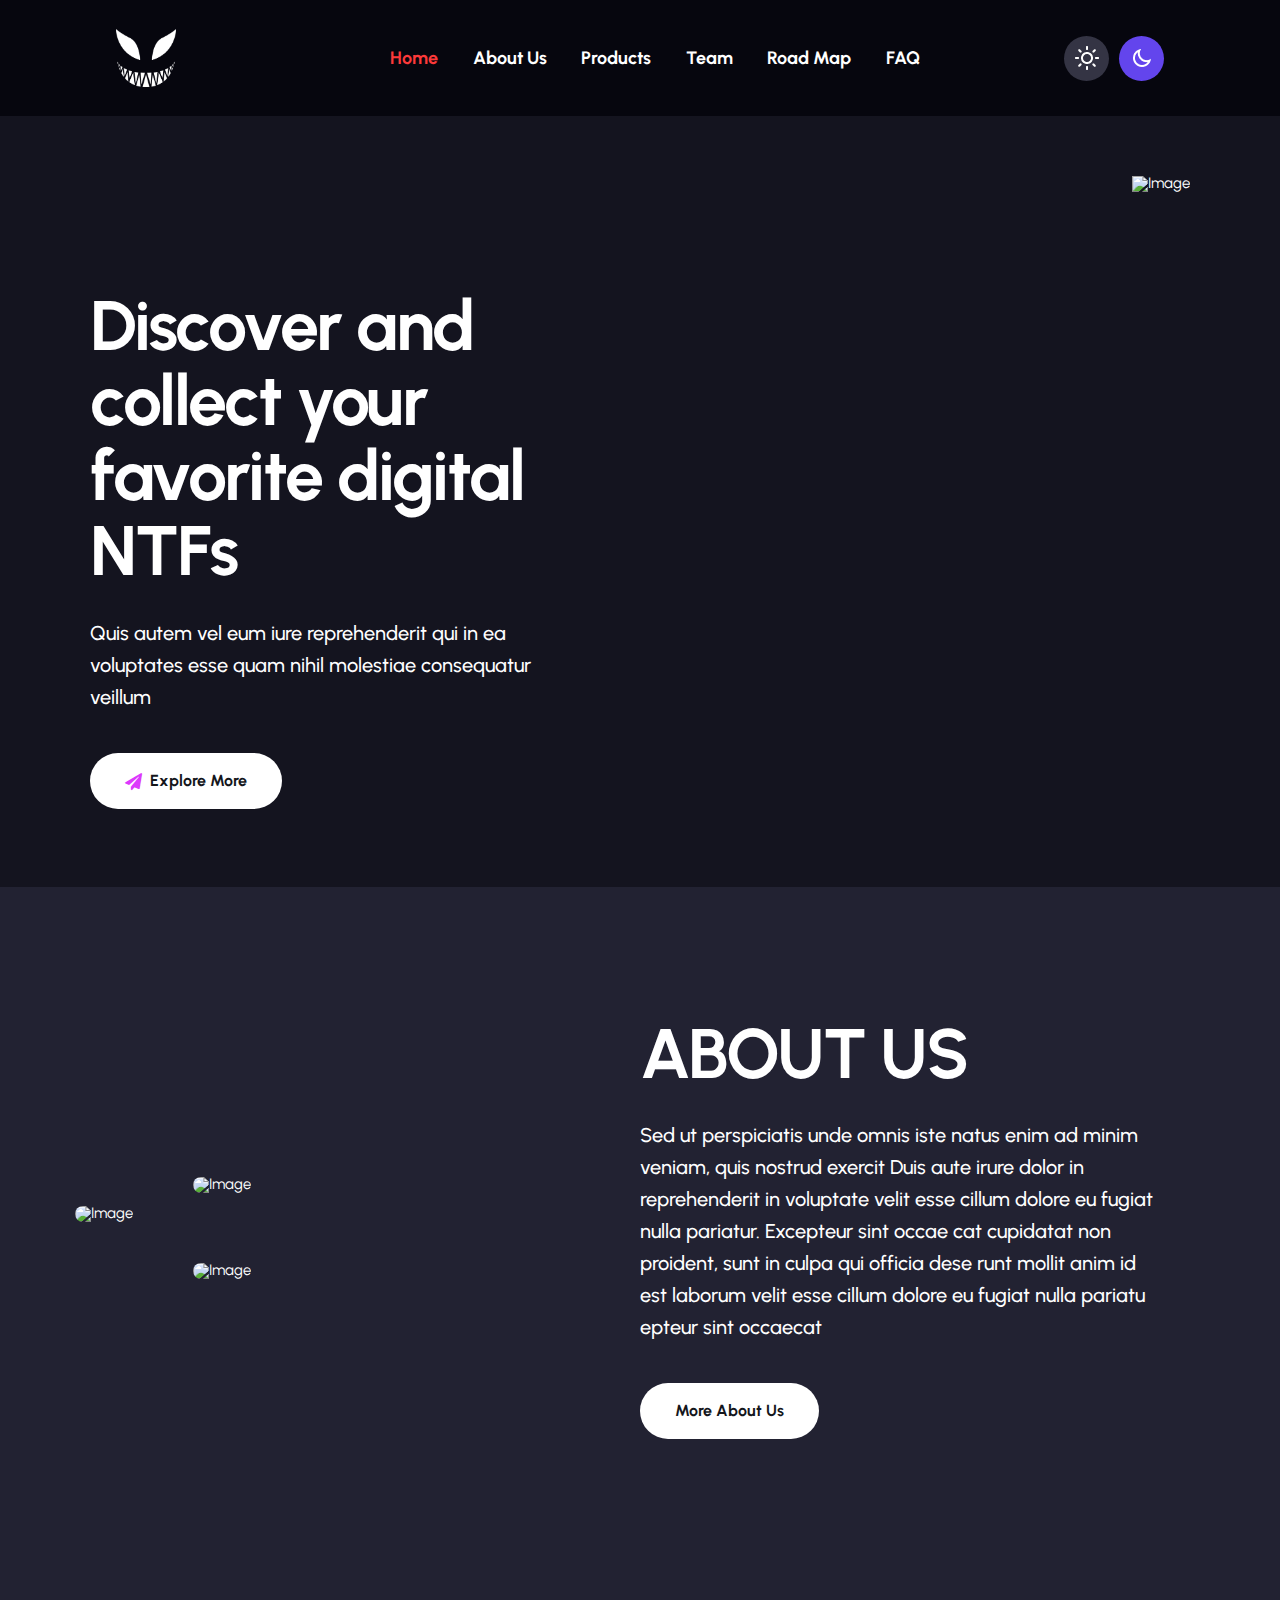
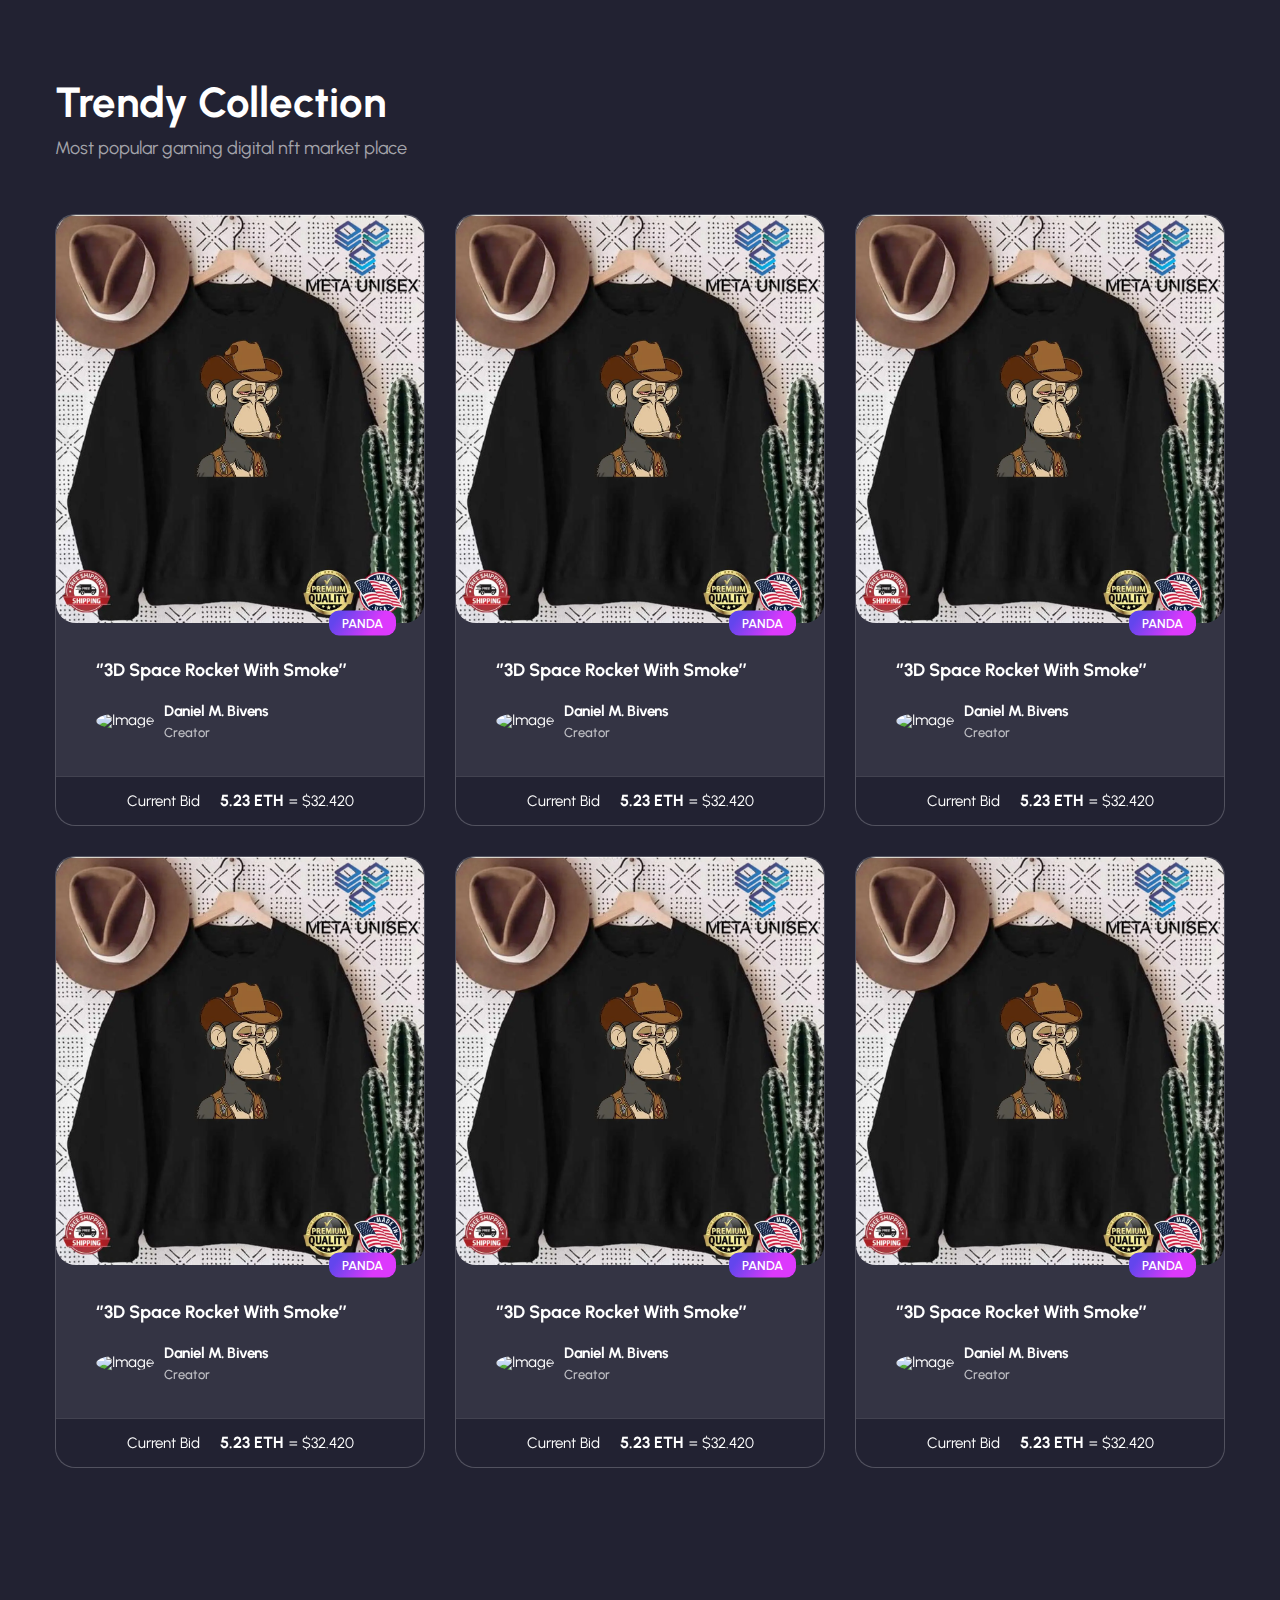
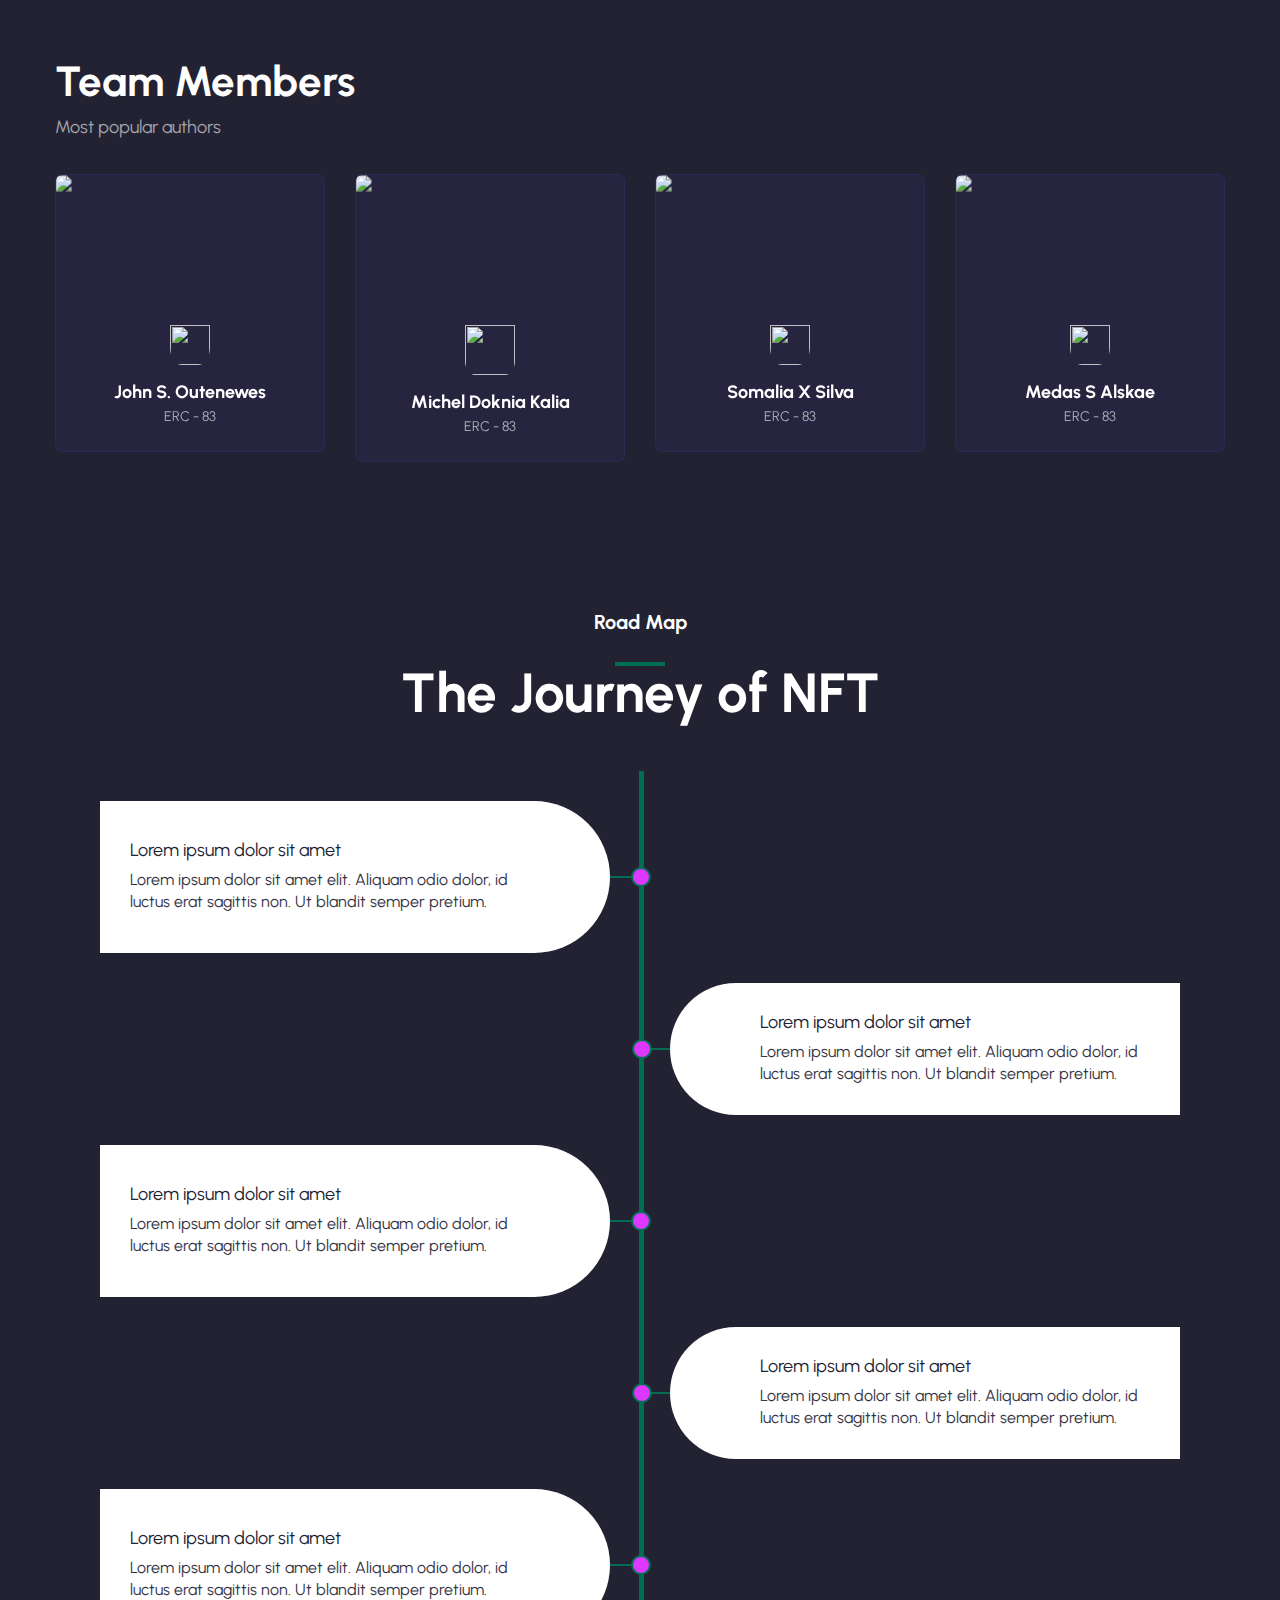
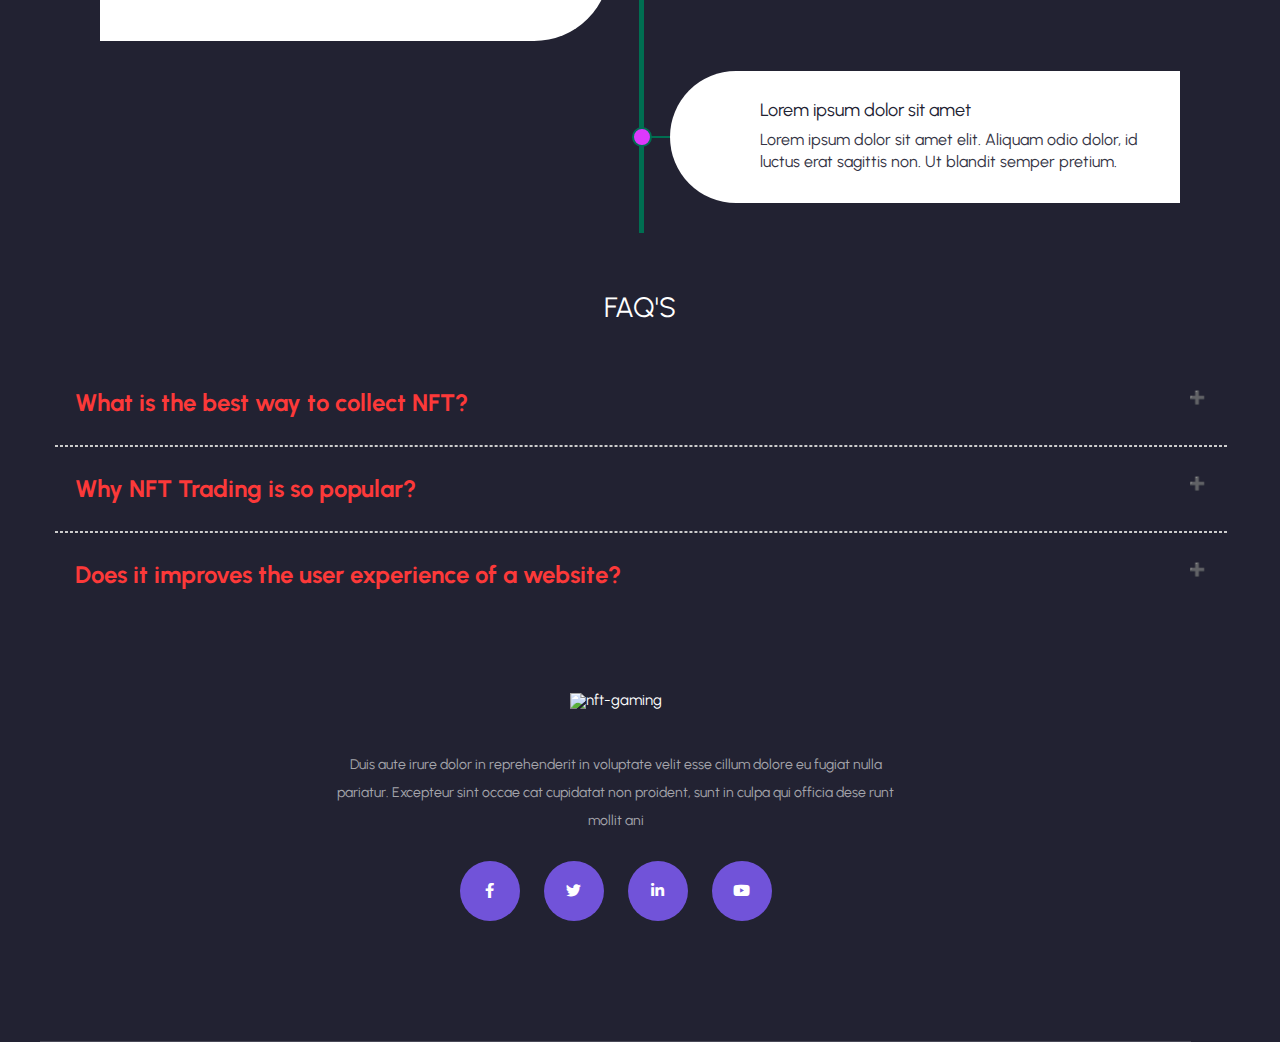
==== index.html @ be6e3115 "3D added" ====
<!DOCTYPE html>
<html lang="en">
<head>
    <!-- Basic Page Needs -->
    <meta charset="utf-8">
    <!--[if IE]><meta http-equiv='X-UA-Compatible' content='IE=edge,chrome=1'><![endif]-->
    <title>DarknessClub</title>

    <meta name="author" content="themesflat.com">

    <!-- Mobile Specific Metas -->
    <meta name="viewport" content="width=device-width, initial-scale=1, maximum-scale=1">

    <!-- Theme Style -->
    <link rel="stylesheet" type="text/css" href="assets/css/style.css">
    <link rel="stylesheet" href="assets/css/style.sass">

    <!-- Reponsive -->
    <link rel="stylesheet" type="text/css" href="assets/css/responsive.css">

    <!-- Favicon and Touch Icons  -->
    <!-- <link rel="shortcut icon" href="assets/icon/Favicon.png">
    <link rel="apple-touch-icon-precomposed" href="assets/icon/Favicon.png"> -->
    <script type="module" src="https://unpkg.com/@google/model-viewer/dist/model-viewer.min.js"></script>
    <script nomodule src="https://unpkg.com/@google/model-viewer/dist/model-viewer-legacy.js"></script>
</head>
<body class="body header-fixed is_dark">
    <!-- <div class="prelader-window">
        <img src="assets/images/black-logo4.webp" alt="Preloader logo app" class="preloader-image">
    </div> -->
    <header id="header_main" class=" header_1 js-header">
        <div class="container-fluid">
            <div class="row">
                <div class="col-md-12">
                    <div class="mobile-button"><span></span></div>
                    <div id="site-header-inner" class="flex">
                        <div id="site-logo" class="clearfix">
                            <div id="site-logo-inner">
                                <a href="index.html" rel="home" class="main-logo">
                                    <img class="logo-img" id="logo_header" src="assets/images/logo1.webp"
                                        alt="nft-gaming" width="151" height="45"
                                        data-retina="assets/images/logo-1.webp" data-width="151"
                                        data-height="45">
                                </a>
                            </div>
                        </div>
            
                        <div id="site-menu">
                            <nav id="main-nav" class="main-nav">
                                <ul id="menu-primary-menu" class="menu">
                                    <li class="current-item menu-item menu-item-has-children">
                                        <a href="#home">Home</a>
                                    </li>
                                    <li class="menu-item menu-item-has-children">
                                        <a href="#about">About Us</a>
                                    </li>
                                    <li class="menu-item menu-item-has-children">
                                        <a href="#product">Products</a>
                                    </li>
                                    <li class="menu-item menu-item-has-children">
                                        <a href="#team">Team</a>
                                    </li>
                                    <li class="menu-item menu-item-has-children">
                                        <a href="#roadmap">Road Map</a>
                                    </li>
                                    <li class="menu-item menu-item-has-children">
                                        <a href="#faq">FAQ</a>
                                    </li>
                                </ul>
                            </nav><!-- /#main-nav -->
                        </div>

                        <div class="mode_switcher">
                            <h6><span>Dark Mode</span> <strong>Activate</strong></h6>
                            <a href="#" class="light d-flex align-items-center">
                                <img src="assets/images/icon/sun.png" alt="">
                            </a>
                            <a href="#" id="cb1" class="dark d-flex align-items-center is_active toggle">
                                <img id="moon_dark" src="assets/images/icon/moon.png" alt="">
                            </a>
                        </div>
                    </div>
                </div>
            </div>
        </div>

    </header>
    <section id="home" class="tf-slider">
        <div class="swiper-container slider ">
            <div class="swiper-wrapper">
                <div class="swiper-slide">
                    <div class="slider-item">
                        <div class="overlay"></div>
                        <div class="slider-inner flex home-1">
                            <div class="slider-content">
                                <h1 class="heading">Discover and collect your favorite digital NTFs</h1>
                                <p class="sub-heading">Quis autem vel eum iure reprehenderit qui in ea
                                    voluptates esse quam nihil molestiae consequatur veillum </p>
                                <div class="button-slider">
                                    <a href="explore-1.html"
                                        class="sc-button btn-bordered-white style letter "><span>Explore
                                            More</span></a>
                                </div>
                            </div>
                            <div class="slider-img">
                                <div class="img-home-1"><img src="assets/images/img-slider-1.png"
                                        alt="Image"></div>
                            </div>
                        </div>
                    </div><!-- item-->
                </div>
                <div class="swiper-slide">
                    <div class="slider-item ">
                        <div class="overlay "></div>
                        <div class="container">
                            <div class="slider-inner style-2 home-1 flex">
                                <div class="slider-content">
                                    <h1 class="heading">Discover and collect your favorite digital NTFs</h1>
                                    <p class="sub-heading">Quis autem vel eum iure reprehenderit qui in ea
                                        voluptates esse quam nihil molestiae consequatur veillum </p>
                                    <div class="button-slider">
                                        <a href="explore-1.html"
                                            class="sc-button btn-bordered-white style letter "><span>Explore
                                                More</span></a>
                                    </div>
                                </div>
                                <div class="slider-img flex">
                                    <div class="img-left">
                                        <div class="img-1"><img src="assets/images/img-slider-3.jpg"
                                                alt="Image"></div>
                                        <div class="img-2"><img src="assets/images/img-slider-4.jpg"
                                                alt="Image"></div>
                                    </div>
                                    <div class="img-right">
                                        <img src="assets/images/img-slider-5.jpg" alt="Image">
                                    </div>
                                </div>
                            </div>
                        </div>

                    </div><!-- item-->
                </div>
            </div>
            <div class="swiper-pagination"></div>
        </div>
    </section>
    <section id="about" class="AboutUs slider1">
        <div  class="swiper-slide">
            <div class="slider-item ">
                <div class="overlay "></div>
                <div class="container">
                    <div class="slider-inner style-2 home-1 flex">
                        <div class="slider-img flex">
                            <div class="img-right">
                                <img src="assets/images/img-slider-5.jpg" alt="Image">
                            </div>
                            <div class="img-left">
                                <div class="img-1"><img src="assets/images/img-slider-3.jpg"
                                        alt="Image"></div>
                                <div class="img-2"><img src="assets/images/img-slider-4.jpg"
                                        alt="Image"></div>
                            </div>
                            
                        </div>
                        <div class="slider-content">
                            <h1 class="AboutUs_heading heading">ABOUT US</h1>
                            <p class="AboutUs_heading sub-heading">Sed ut perspiciatis unde omnis iste natus enim ad minim veniam, quis nostrud exercit

                                Duis aute irure dolor in reprehenderit in voluptate velit esse cillum dolore eu fugiat nulla pariatur. Excepteur sint occae cat cupidatat non proident, sunt in culpa qui officia dese runt mollit anim id est laborum velit esse cillum dolore eu fugiat nulla pariatu epteur sint occaecat</p>
                            <div class="button-slider">
                                <a href="explore-1.html"
                                    class="AboutUs_btn sc-button btn-bordered-white style"><span style="padding-left: 0;">
                                        More About Us</span></a>
                            </div>
                        </div>
                        
                    </div>
                </div>

            </div><!-- item-->
        </div>
    </section>
    <section id="product" class="tf-trendy-collections tf-section">
        <div class="container">
            <div class="row">
                <div class="col-md-12">
                    <div class="sc-heading style-2">
                        <div class="content-left">
                            <div class="inner">
                                <h3>Trendy Collection</h3>
                                <p class="desc">Most popular gaming digital nft market place </p>
                            </div>
                        </div>
                    </div>
                </div>
                <div class="col-md-12">
                    <div class="swiper-container trendy">
                        <div class="swiper-wrapper">
                            <div class="swiper-slide">
                                <div class="slider-item">
                                    <div class="sc-product-item style-2">
                                        <div class="product-img">
                                            <img src="assets/images/product-item/item-2.jpg" alt="Image">
                                            <a href="#" data-toggle="modal" data-target="#popup_bid"
                                                class="sc-button style letter"><span>Place Bid</span></a>
                                            <label>PANDA</label>
                                        </div>
                                        <div class="product-content">
                                            <h5 class="title"><a href="item-details.html">‘’3D Space Rocket With
                                                    Smoke’’</a> </h5>
                                            <div class="product-author flex">
                                                <div class="avatar">
                                                    <img src="assets/images/avatar.jpg" alt="Image">
                                                </div>
                                                <div class="infor">
                                                    <div class="author-name"><a href="author.html">Daniel M.
                                                            Bivens</a></div>
                                                    <span>Creator</span>
                                                </div>
                                            </div>
                                            <div class="product-price flex">
                                                <div class="title">Current Bid</div>
                                                <div class="price">
                                                    <span>5.23 ETH</span>
                                                    <span>= $32.420</span>
                                                </div>
                                            </div>
                                        </div>
                                    </div>
                                </div><!-- item-->
                            </div>
                            <div class="swiper-slide">
                                <div class="slider-item">
                                    <div class="sc-product-item style-2">
                                        <div class="product-img">
                                            <img src="assets/images/product-item/item-2.jpg" alt="Image">
                                            <a href="#" data-toggle="modal" data-target="#popup_bid"
                                                class="sc-button style letter"><span>Place Bid</span></a>
                                            <label>PANDA</label>
                                        </div>
                                        <div class="product-content">
                                            <h5 class="title"><a href="item-details.html">‘’3D Space Rocket With
                                                    Smoke’’</a> </h5>
                                            <div class="product-author flex">
                                                <div class="avatar">
                                                    <img src="assets/images/avatar.jpg" alt="Image">
                                                </div>
                                                <div class="infor">
                                                    <div class="author-name"><a href="author.html">Daniel M.
                                                            Bivens</a></div>
                                                    <span>Creator</span>
                                                </div>
                                            </div>
                                            <div class="product-price flex">
                                                <div class="title">Current Bid</div>
                                                <div class="price">
                                                    <span>5.23 ETH</span>
                                                    <span>= $32.420</span>
                                                </div>
                                            </div>
                                        </div>
                                    </div>
                                </div><!-- item-->
                            </div>
                            <div class="swiper-slide">
                                <div class="slider-item">
                                    <div class="sc-product-item style-2">
                                        <div class="product-img">
                                            <img src="assets/images/product-item/item-2.jpg" alt="Image">
                                            <a href="#" data-toggle="modal" data-target="#popup_bid"
                                                class="sc-button style letter"><span>Place Bid</span></a>
                                            <label>PANDA</label>
                                        </div>
                                        <div class="product-content">
                                            <h5 class="title"><a href="item-details.html">‘’3D Space Rocket With
                                                    Smoke’’</a> </h5>
                                            <div class="product-author flex">
                                                <div class="avatar">
                                                    <img src="assets/images/avatar.jpg" alt="Image">
                                                </div>
                                                <div class="infor">
                                                    <div class="author-name"><a href="author.html">Daniel M.
                                                            Bivens</a></div>
                                                    <span>Creator</span>
                                                </div>
                                            </div>
                                            <div class="product-price flex">
                                                <div class="title">Current Bid</div>
                                                <div class="price">
                                                    <span>5.23 ETH</span>
                                                    <span>= $32.420</span>
                                                </div>
                                            </div>
                                        </div>
                                    </div>
                                </div><!-- item-->
                            </div>
                            <div class="swiper-slide">
                                <div class="slider-item">
                                    <div class="sc-product-item style-2">
                                        <div class="product-img">
                                            <img src="assets/images/product-item/item-2.jpg" alt="Image">
                                            <a href="#" data-toggle="modal" data-target="#popup_bid"
                                                class="sc-button style letter"><span>Place Bid</span></a>
                                            <label>PANDA</label>
                                        </div>
                                        <div class="product-content">
                                            <h5 class="title"><a href="item-details.html">‘’3D Space Rocket With
                                                    Smoke’’</a> </h5>
                                            <div class="product-author flex">
                                                <div class="avatar">
                                                    <img src="assets/images/avatar.jpg" alt="Image">
                                                </div>
                                                <div class="infor">
                                                    <div class="author-name"><a href="author.html">Daniel M.
                                                            Bivens</a></div>
                                                    <span>Creator</span>
                                                </div>
                                            </div>
                                            <div class="product-price flex">
                                                <div class="title">Current Bid</div>
                                                <div class="price">
                                                    <span>5.23 ETH</span>
                                                    <span>= $32.420</span>
                                                </div>
                                            </div>
                                        </div>
                                    </div>
                                </div><!-- item-->
                            </div>
                            <div class="swiper-slide">
                                <div class="slider-item">
                                    <div class="sc-product-item style-2">
                                        <div class="product-img">
                                            <img src="assets/images/product-item/item-2.jpg" alt="Image">
                                            <a href="#" data-toggle="modal" data-target="#popup_bid"
                                                class="sc-button style letter"><span>Place Bid</span></a>
                                            <label>PANDA</label>
                                        </div>
                                        <div class="product-content">
                                            <h5 class="title"><a href="item-details.html">‘’3D Space Rocket With
                                                    Smoke’’</a> </h5>
                                            <div class="product-author flex">
                                                <div class="avatar">
                                                    <img src="assets/images/avatar.jpg" alt="Image">
                                                </div>
                                                <div class="infor">
                                                    <div class="author-name"><a href="author.html">Daniel M.
                                                            Bivens</a></div>
                                                    <span>Creator</span>
                                                </div>
                                            </div>
                                            <div class="product-price flex">
                                                <div class="title">Current Bid</div>
                                                <div class="price">
                                                    <span>5.23 ETH</span>
                                                    <span>= $32.420</span>
                                                </div>
                                            </div>
                                        </div>
                                    </div>
                                </div><!-- item-->
                            </div>
                            <div class="swiper-slide">
                                <div class="slider-item">
                                    <div class="sc-product-item style-2">
                                        <div class="product-img">
                                            <img src="assets/images/product-item/item-2.jpg" alt="Image">
                                            <a href="#" data-toggle="modal" data-target="#popup_bid"
                                                class="sc-button style letter"><span>Place Bid</span></a>
                                            <label>PANDA</label>
                                        </div>
                                        <div class="product-content">
                                            <h5 class="title"><a href="item-details.html">‘’3D Space Rocket With
                                                    Smoke’’</a> </h5>
                                            <div class="product-author flex">
                                                <div class="avatar">
                                                    <img src="assets/images/avatar.jpg" alt="Image">
                                                </div>
                                                <div class="infor">
                                                    <div class="author-name"><a href="author.html">Daniel M.
                                                            Bivens</a></div>
                                                    <span>Creator</span>
                                                </div>
                                            </div>
                                            <div class="product-price flex">
                                                <div class="title">Current Bid</div>
                                                <div class="price">
                                                    <span>5.23 ETH</span>
                                                    <span>= $32.420</span>
                                                </div>
                                            </div>
                                        </div>
                                    </div>
                                </div><!-- item-->
                            </div>
                            <div class="swiper-slide">
                                <div class="slider-item">
                                    <div class="sc-product-item style-2">
                                        <div class="product-img">
                                            <img src="assets/images/product-item/item-2.jpg" alt="Image">
                                            <a href="#" data-toggle="modal" data-target="#popup_bid"
                                                class="sc-button style letter"><span>Place Bid</span></a>
                                            <label>PANDA</label>
                                        </div>
                                        <div class="product-content">
                                            <h5 class="title"><a href="item-details.html">‘’3D Space Rocket With
                                                    Smoke’’</a> </h5>
                                            <div class="product-author flex">
                                                <div class="avatar">
                                                    <img src="assets/images/avatar.jpg" alt="Image">
                                                </div>
                                                <div class="infor">
                                                    <div class="author-name"><a href="author.html">Daniel M.
                                                            Bivens</a></div>
                                                    <span>Creator</span>
                                                </div>
                                            </div>
                                            <div class="product-price flex">
                                                <div class="title">Current Bid</div>
                                                <div class="price">
                                                    <span>5.23 ETH</span>
                                                    <span>= $32.420</span>
                                                </div>
                                            </div>
                                        </div>
                                    </div>
                                </div><!-- item-->
                            </div>
                            <div class="swiper-slide">
                                <div class="slider-item">
                                    <div class="sc-product-item style-2">
                                        <div class="product-img">
                                            <img src="assets/images/product-item/item-2.jpg" alt="Image">
                                            <a href="#" data-toggle="modal" data-target="#popup_bid"
                                                class="sc-button style letter"><span>Place Bid</span></a>
                                            <label>PANDA</label>
                                        </div>
                                        <div class="product-content">
                                            <h5 class="title"><a href="item-details.html">‘’3D Space Rocket With
                                                    Smoke’’</a> </h5>
                                            <div class="product-author flex">
                                                <div class="avatar">
                                                    <img src="assets/images/avatar.jpg" alt="Image">
                                                </div>
                                                <div class="infor">
                                                    <div class="author-name"><a href="author.html">Daniel M.
                                                            Bivens</a></div>
                                                    <span>Creator</span>
                                                </div>
                                            </div>
                                            <div class="product-price flex">
                                                <div class="title">Current Bid</div>
                                                <div class="price">
                                                    <span>5.23 ETH</span>
                                                    <span>= $32.420</span>
                                                </div>
                                            </div>
                                        </div>
                                    </div>
                                </div><!-- item-->
                            </div>
                            <div class="swiper-slide">
                                <div class="slider-item">
                                    <div class="sc-product-item style-2">
                                        <div class="product-img">
                                            <img src="assets/images/product-item/item-2.jpg" alt="Image">
                                            <a href="#" data-toggle="modal" data-target="#popup_bid"
                                                class="sc-button style letter"><span>Place Bid</span></a>
                                            <label>PANDA</label>
                                        </div>
                                        <div class="product-content">
                                            <h5 class="title"><a href="item-details.html">‘’3D Space Rocket With
                                                    Smoke’’</a> </h5>
                                            <div class="product-author flex">
                                                <div class="avatar">
                                                    <img src="assets/images/avatar.jpg" alt="Image">
                                                </div>
                                                <div class="infor">
                                                    <div class="author-name"><a href="author.html">Daniel M.
                                                            Bivens</a></div>
                                                    <span>Creator</span>
                                                </div>
                                            </div>
                                            <div class="product-price flex">
                                                <div class="title">Current Bid</div>
                                                <div class="price">
                                                    <span>5.23 ETH</span>
                                                    <span>= $32.420</span>
                                                </div>
                                            </div>
                                        </div>
                                    </div>
                                </div><!-- item-->
                            </div>
                            <div class="swiper-slide">
                                <div class="slider-item">
                                    <div class="sc-product-item style-2">
                                        <div class="product-img">
                                            <img src="assets/images/product-item/item-2.jpg" alt="Image">
                                            <a href="#" data-toggle="modal" data-target="#popup_bid"
                                                class="sc-button style letter"><span>Place Bid</span></a>
                                            <label>PANDA</label>
                                        </div>
                                        <div class="product-content">
                                            <h5 class="title"><a href="item-details.html">‘’3D Space Rocket With
                                                    Smoke’’</a> </h5>
                                            <div class="product-author flex">
                                                <div class="avatar">
                                                    <img src="assets/images/avatar.jpg" alt="Image">
                                                </div>
                                                <div class="infor">
                                                    <div class="author-name"><a href="author.html">Daniel M.
                                                            Bivens</a></div>
                                                    <span>Creator</span>
                                                </div>
                                            </div>
                                            <div class="product-price flex">
                                                <div class="title">Current Bid</div>
                                                <div class="price">
                                                    <span>5.23 ETH</span>
                                                    <span>= $32.420</span>
                                                </div>
                                            </div>
                                        </div>
                                    </div>
                                </div><!-- item-->
                            </div>
                        </div>
                    </div>
                </div>

            </div>
        </div>
    </section>
    <section id="team" class="hot-collections-page tf-section">
        <div class="container">
            <div class="row">
                <div class="col-md-12">
                    <div class="sc-heading style-2">
                        <div class="content-left">
                            <div class="inner">
                                <h3>Team Members</h3>
                                <p class="desc">Most popular authors</p>
                            </div>
                        </div>
                    </div>
                </div>
                <div class="col-md-12">
                    <div class="swiper-container popular-coll">
                        <div class="swiper-wrapper">
                            <div class="swiper-slide">
                                <div class="slider-item">
                                    <div class="sc-author-card">
                                        <div class="card-media">
                                            <img src="assets/images/collection-7.jpg" alt="">
                                        </div>
                                        <div class="card-avatar">
                                            <img src="assets/images/laptop.svg" alt="">
                                        </div>
                                        <div class="card-content">
                                            <h5><a href="#">John S. Outenewes</a> </h5>
                                            <div class="details">ERC - 83</div>
                                        </div>
                                    </div>
                                </div><!-- item-->
                            </div>
                            <div class="swiper-slide">
                                <div class="slider-item">
                                    <div class="sc-author-card">
                                        <div class="card-media">
                                            <img src="assets/images/collection-7.jpg" alt="">
                                        </div>
                                        <div class="card-avatar brush">
                                            <img src="assets/images/brush.svg" alt="">
                                        </div>
                                        <div class="card-content">
                                            <h5><a href="#">Michel Doknia Kalia</a> </h5>
                                            <div class="details">ERC - 83</div>
                                        </div>
                                    </div>
                                </div><!-- item-->
                            </div>
                            <div class="swiper-slide">
                                <div class="slider-item">
                                    <div class="sc-author-card">
                                        <div class="card-media">
                                            <img src="assets/images/collection-7.jpg" alt="">
                                        </div>
                                        <div class="card-avatar">
                                            <img src="assets/images/person-circle.svg" alt="">
                                        </div>
                                        <div class="card-content">
                                            <h5><a href="#">Somalia X Silva</a> </h5>
                                            <div class="details">ERC - 83</div>
                                        </div>
                                    </div>
                                </div><!-- item-->
                            </div>
                            <div class="swiper-slide">
                                <div class="slider-item">
                                    <div class="sc-author-card">
                                        <div class="card-media">
                                            <img src="assets/images/collection-7.jpg" alt="">
                                        </div>
                                        <div class="card-avatar">
                                            <img src="assets/images/telephone.svg" alt="">
                                        </div>
                                        <div class="card-content">
                                            <h5><a href="#">Medas S Alskae</a> </h5>
                                            <div class="details">ERC - 83</div>
                                        </div>
                                    </div>
                                </div><!-- item-->
                            </div>
                            
                            
                        </div>
                    </div>
                </div>
            </div>
        </div>
    </section>
   <section id="roadmap" class="roadmap">
        <div class="roadmap_text">
            <h4>Road Map</h4>
            <div></div>
            <h2>The Journey of NFT</h2>
        </div>
        <div class="timeline">
            <div class="container_one left">
                <div class="content">
                <h2>Lorem ipsum dolor sit amet</h2>
                <p>
                    Lorem ipsum dolor sit amet elit. Aliquam odio dolor, id luctus erat sagittis non. Ut blandit semper pretium.
                </p>
                </div>
            </div>
            <div class="container_one right">
                <div class="content">
                <h2>Lorem ipsum dolor sit amet</h2>
                <p>
                    Lorem ipsum dolor sit amet elit. Aliquam odio dolor, id luctus erat sagittis non. Ut blandit semper pretium.
                </p>
                </div>
            </div>
            <div class="container_one left">
                <div class="content">
                <h2>Lorem ipsum dolor sit amet</h2>
                <p>
                    Lorem ipsum dolor sit amet elit. Aliquam odio dolor, id luctus erat sagittis non. Ut blandit semper pretium.
                </p>
                </div>
            </div>
            <div class="container_one right">
                <div class="content">
                <h2>Lorem ipsum dolor sit amet</h2>
                <p>
                    Lorem ipsum dolor sit amet elit. Aliquam odio dolor, id luctus erat sagittis non. Ut blandit semper pretium.
                </p>
                </div>
            </div>
            <div class="container_one left">
                <div class="content">
                <h2>Lorem ipsum dolor sit amet</h2>
                <p>
                    Lorem ipsum dolor sit amet elit. Aliquam odio dolor, id luctus erat sagittis non. Ut blandit semper pretium.
                </p>
                </div>
            </div>
            <div class="container_one right">
                <div class="content">
                <h2>Lorem ipsum dolor sit amet</h2>
                <p>
                    Lorem ipsum dolor sit amet elit. Aliquam odio dolor, id luctus erat sagittis non. Ut blandit semper pretium.
                </p>
                </div>
            </div>
        </div>
    </section>
    <section id="faq" class="container faq">
        <div class="faq-heading">
            FAQ'S
        </div>
        <div class="faq-container">
            <div class="faq-one">
                <!-- faq question -->
                <h1 class="faq-page">What is the best way to collect NFT?</h1>
                <!-- faq answer -->
                <div class="faq-body">
                    <p>Lorem ipsum dolor, sit amet consectetur adipisicing elit. Velit saepe sequi, illum facere
                        necessitatibus cum aliquam id illo omnis maxime, totam soluta voluptate amet ut sit ipsum
                        aperiam.
                        Perspiciatis, porro!</p>
                </div>
            </div>
            <hr class="hr-line">
            <div class="faq-two">
                <!-- faq question -->
                <h1 class="faq-page">Why NFT Trading is so popular?</h1>
                <!-- faq answer -->
                <div class="faq-body">
                    <p>Lorem ipsum dolor, sit amet consectetur adipisicing elit. Velit saepe sequi, illum facere
                        necessitatibus cum aliquam id illo omnis maxime, totam soluta voluptate amet ut sit ipsum
                        aperiam.
                        Perspiciatis, porro!</p>
                </div>
            </div>
            <hr class="hr-line">
            <div class="faq-three">
                <!-- faq question -->
                <h1 class="faq-page">Does it improves the user experience of a website?</h1>
                <!-- faq answer -->
                <div class="faq-body">
                    <p>Lorem ipsum dolor, sit amet consectetur adipisicing elit. Velit saepe sequi, illum facere
                        necessitatibus cum aliquam id illo omnis maxime, totam soluta voluptate amet ut sit ipsum
                        aperiam.
                        Perspiciatis, porro!</p>
                </div>
            </div>
        </div>
    </section>

    <footer class="footer">
        <div class="container">
            <div class="row">
                <div class="footer_body">
                  <div id="site-logo" class="clearfix">
                            <div id="site-logo-inner">
                                <a href="index.html" rel="home" class="main-logo">
                                    <img class="logo-img" id="logo_footer" src="assets/images/logo1.png"
                                        alt="nft-gaming" width="151" height="45"
                                        data-retina="assets/images/logo-1.png" data-width="151"
                                        data-height="45">
                                </a>
                            </div>
                        </div>
                    <p class="desc fs-18" data-aos="fade-up">
                        Duis aute irure dolor in reprehenderit in voluptate velit esse cillum dolore eu fugiat nulla pariatur. Excepteur sint occae cat cupidatat non proident, sunt in culpa qui officia dese runt mollit ani 
                    </p>
                    <ul class="social">
                        <li data-aos="fade-up" data-aos-duration="1000"><a href="#"><i class="fab fa-facebook-f"></i></a></li>
                        <li data-aos="fade-up" data-aos-duration="1200"><a href="#"><i class="fab fa-twitter"></i></a></li>
                        <li data-aos="fade-up" data-aos-duration="1400"><a href="#"><i class="fab fa-linkedin-in"></i></a></li>
                        <li data-aos="fade-up" data-aos-duration="1600"><a href="#"><i class="fab fa-youtube"></i></a></li>
                    </ul>
                </div>
            </div>
        </div>
    </footer>

    <!--  -->
    <div class="modal fade popup" id="popup_bid" tabindex="-1" role="dialog" aria-hidden="true">
        <div class="modal-dialog modal-dialog-centered" role="document">
            <div class="modal-content">
                <button type="button" class="close" data-dismiss="modal" aria-label="Close">
                    <span aria-hidden="true">&times;</span>
                </button>
                <div class="modal-body space-y-20 pd-40">
                    <model-viewer src="/assets/images/1/Drossel.gltf" alt="model robot" auto-rotate camera-controls ar ios-src="/assets/images/1/Drossel.gltf"></model-viewer>
                    <!-- <h3>Place a Bid</h3>
                    <p class="text-center">You must bid at least <span class="price color-popup">5.23 ETH</span>
                    </p>
                    <p>Enter Username
                    </p>
                    <input type="text" class="form-control" placeholder="Username">
                    <p>Enter your number. <span class="color-popup"> </span>
                    </p>
                    <input type="text" class="form-control quantity" value="1">
                    <div class="hr"></div>
                    
                    <a href="#" class="btn btn-primary" data-toggle="modal" data-target="#popup_bid_success"
                        data-dismiss="modal" aria-label="Close"> Place a bid</a> -->
                </div>
            </div>
            
        </div>
    </div>
    

    <div class="cursor"></div>


    <script src="assets/js/jquery.min.js"></script>
    <script src="assets/js/jquery.easing.js"></script>
    <script src="assets/js/bootstrap.min.js"></script>
    <script src="assets/js/swiper-bundle.min.js"></script>
    <script src="assets/js/swiper.js"></script>
    <script src="assets/js/plugin.js"></script>
    <script src="assets/js/count-down.js"></script>
    <script src="assets/js/shortcodes.js"></script>
    
    <script src="assets/js/main.js"></script>
    <script>
        function update(e){
            var x = e.clientX || e.touches[0].clientX
            var y = e.clientY || e.touches[0].clientY
        
            document.documentElement.style.setProperty('--cursorX', x + 'px')
            document.documentElement.style.setProperty('--cursorY', y + 'px')
            
            
        }
        
        document.addEventListener('mousemove',update)
        document.addEventListener('touchmove',update)
        
        

    </script>
    
</body>
</html>
---- assets/css/style.css ----
@import "ntfs.css";
@import "shortcodes.css";
@import "responsive.css";
@import "animate.css";
@import "jquery.fancybox.min.css";
@import "font-awesome.css";
@import "swiper-bundle.min.css";
@import url('https://fonts.googleapis.com/css2?family=Urbanist:ital,wght@0,100;0,200;0,300;0,400;0,500;0,600;0,700;0,800;0,900;1,100;1,200;1,300;1,400;1,500;1,600;1,700;1,800;1,900&display=swap');
@import "bootstrap.css";
/**
  	* Reset Browsers
    * General
	* Elements
  	* Forms
	* Typography
	* Extra classes
	* link style
	* Root
	* Header
	* Site Logo
    * Menu
    * Header Fixed
    * Pagination
    * Footer
    * Scroll Top
    * Widget
*/

/* Reset Browsers
-------------------------------------------------------------- */
html,
body,
div,
span,
applet,
object,
iframe,
h1,
h2,
h3,
h4,
h5,
h6,
p,
blockquote,
pre,
a,
abbr,
acronym,
address,
big,
cite,
code,
del,
dfn,
em,
img,
ins,
kbd,
q,
s,
samp,
small,
strike,
strong,
sub,
sup,
tt,
var,
b,
u,
i,
center,
dl,
dt,
dd,
ol,
ul,
li,
fieldset,
form,
label,
legend,
table,
caption,
tbody,
tfoot,
thead,
tr,
th,
td,
article,
aside,
canvas,
details,
embed,
figure,
figcaption,
footer,
header,
hgroup,
menu,
nav,
output,
ruby,
section,
summary,
time,
mark,
audio,
video {
    margin        : 0;
    padding       : 0;
    border        : 0;
    outline       : 0;
    font-size     : 100%;
    font          : inherit;
    vertical-align: baseline;
    font-family   : inherit;
    font-size     : 100%;
    font-style    : inherit;
    font-weight   : inherit;
}

article,
aside,
details,
figcaption,
figure,
footer,
header,
hgroup,
menu,
nav,
section {
    display: block
}

html {
    font-size               : 62.5%;
    overflow-y              : scroll;
    -webkit-text-size-adjust: 100%;
    -ms-text-size-adjust    : 100%;
}

*,
*:before,
*:after {
    -webkit-box-sizing: border-box;
    -moz-box-sizing   : border-box;
    box-sizing        : border-box;
}

body {
    background : var(--bg-body);
    line-height: 1;
    padding-right: 0 !important;
    cursor: default;
}

article,
aside,
details,
figcaption,
figure,
footer,
header,
main,
nav,
section {
    display: block
}

ol,
ul {
    list-style: none
}

table {
    border-collapse: collapse;
    border-spacing : 0;
}

caption,
th,
td {
    font-weight: normal;
    text-align : left;
}

blockquote:before,
blockquote:after,
q:before,
q:after {
    content: '';
    content: none;
}

blockquote,
q {
    quotes: none
}

a img {
    border: 0
}

img {
    max-width: 100%;
    height   : auto;
}

select {
    max-width: 100%
}

/* General
-------------------------------------------------------------- */

body,
button,
input,
select,
textarea {
    font-family            : 'Urbanist', sans-serif;
    color                  : var(--color-1);
    -webkit-font-smoothing : antialiased;
    -moz-osx-font-smoothing: grayscale;
    text-rendering         : optimizeLegibility;
    overflow-x             : hidden;
    overflow-y             : auto;
    font-size: 15px;
}
.logo-img{
    max-width: 40%;
}
img {
    height                : auto;
    max-width             : 100%;
    vertical-align        : middle;
    -ms-interpolation-mode: bicubic
}

p {
    font-weight: 400;
    font-size  : 14px;
    line-height: 28px;
    color      : var(--color-2);
}

strong,
b,
cite {
    font-weight: bold;
}

dfn,
cite,
em,
i {
    font-style: italic;
}

abbr,
acronym {
    border-bottom: 1px dotted #e0e0e0;
    cursor       : help;
}

mark,
ins {
    text-decoration: none;
}

sup,
sub {
    font-size     : 75%;
    height        : 0;
    line-height   : 0;
    position      : relative;
    vertical-align: baseline;
}

small {
    font-size: 75%;
}

big {
    font-size: 125%;
}

address {
    font-style: italic;
    margin    : 0 0 20px;
}

code,
kbd,
tt,
var,
samp,
pre {
    margin         : 20px 0;
    padding        : 4px 12px;
    background     : #f5f5f5;
    border         : 1px solid #e0e0e0;
    overflow-x     : auto;
    -webkit-hyphens: none;
    -moz-hyphens   : none;
    hyphens        : none;
    border-radius  : 0;
    height         : auto;
}

.prelader-window {
    display: flex;
    justify-content: center;
    align-items: center;
    background-color: #fff;
    position: fixed;
    top: 0;
    left: 0;
    right: 0;
    bottom: 0;
    z-index: 9999;
}

.prelader-window .preloader-image {
    width: 125px;
    height: 125px;
    
}

.body>.is_dark{
    cursor: none;
    --cursorX: 50vw;
    --cursorY: 50vh;
    z-index: 10;
}
.body>.is_dark::before {
    content: '';
    display: block;
    width: 100%;
    height: 100%;
    position: fixed;
    pointer-events: none;
    background: radial-gradient(
      circle 10vmax at eval('cursorX')px eval('cursorY')px,
      rgba(0,0,0,0) 0%,
      rgba(0,0,0,.5) 80%,
      rgba(0,0,0,.95) 100%
    )
  }


@keyframes cursorAnim {
    from {
        transform: scale(1);
    }
    to {
        transform: scale(.7);
    }
}

@keyframes cursorAnim2 {
    from {
        transform: scale(1);
    }
    to {
        transform: scale(.4);
    }
}

@keyframes cursorAnim3 {
    0% {
        transform: scale(1);
    }
    50% {
        transform: scale(3);
    }
    100% {
        transform: scale(1);
        opacity: 0;
    }
}

/* Elements
-------------------------------------------------------------- */

html {
    -webkit-box-sizing: border-box;
    -moz-box-sizing   : border-box;
    box-sizing        : border-box;
}

*,
*:before,
*:after {
    -webkit-box-sizing: inherit;
    -moz-box-sizing   : inherit;
    box-sizing        : inherit;
}

hr {
    margin-bottom: 20px;
    border       : dashed 1px #ccc;
}


/* List */

ul,
ol {
    padding: 0;
}

ul {
    list-style: disc;
}

ol {
    list-style: decimal;
}

li>ul,
li>ol {
    margin-bottom: 0;
}

li {
    list-style: none;
}

ul li,
ol li {
    padding: 0.1em 0;
}

dl,
dd {
    margin: 0 0 20px;
}

dt {
    font-weight: bold;
}

del,
.disable {
    text-decoration: line-through;
    filter         : alpha(opacity=50);
    opacity        : 0.5;
}


/* Table */

table,
th,
td {
    border: 1px solid #343444;
}

table {
    border-collapse: separate;
    border-spacing : 0;
    border-width   : 1px 0 0 1px;
    margin         : 0 0 30px;
    table-layout   : fixed;
    width          : 100%;
}

caption,
th,
td {
    font-weight: normal;
    text-align : left;
}

th {
    border-width: 0 1px 1px 0;
    font-weight : bold;
}

td {
    border-width: 0 1px 1px 0;
}

th,
td {
    padding: 8px 12px;
}

/* Media */

embed,
object,
video {
    margin-bottom : 20px;
    max-width     : 100%;
    vertical-align: middle;
}

p>embed,
p>iframe,
p>object,
p>video {
    margin-bottom: 0;
}

/* Forms
-------------------------------------------------------------- */
/* Fixes */

button,
input {
    line-height: normal;
}

button,
input,
select,
textarea {
    font-size     : 100%;
    line-height   : inherit;
    margin        : 0;
    vertical-align: baseline;
}

input,
textarea,
select {
    font-size       : 14px;
    max-width       : 100%;
    background-image: -webkit-linear-gradient(rgba(255, 255, 255, 0), rgba(255, 255, 255, 0));
    /* Removing the inner shadow on iOS inputs */
}

textarea {
    overflow      : auto;
    /* Removes default vertical scrollbar in IE6/7/8/9 */
    vertical-align: top;
    /* Improves readability and alignment in all browsers */
}

input[type="checkbox"] {
    display: inline;
}

button,
input[type="button"],
input[type="reset"],
input[type="submit"] {
    line-height       : 1;
    cursor            : pointer;
    -webkit-appearance: button;
    border            : 0;
}

input[type="checkbox"],
input[type="radio"] {
    padding       : 0;
    width         : 18px;
    height        : 18px;
    margin-right  : 11px;
    cursor        : pointer;
    vertical-align: sub;
    /* Addresses excess padding in IE8/9 */
}

input[type="search"] {
    -webkit-appearance: textfield;
    /* Addresses appearance set to searchfield in S5, Chrome */
}

input[type="search"]::-webkit-search-decoration {
    /* Corrects inner padding displayed oddly in S5, Chrome on OSX */
    -webkit-appearance: none;
}

button::-moz-focus-inner,
input::-moz-focus-inner {
    border : 0;
    padding: 0;
}


/* Remove chrome yellow autofill */

input:-webkit-autofill {
    -webkit-box-shadow: 0 0 0px 1000px #f7f7f7 inset
}


/* Reset search styling */

input[type="search"] {
    outline: 0
}

input[type="search"]::-webkit-search-decoration,
input[type="search"]::-webkit-search-cancel-button,
input[type="search"]::-webkit-search-results-button,
input[type="search"]::-webkit-search-results-decoration {
    display: none
}


/* Contact Form 7 */

.wpcf7-form select,
.wpcf7-form textarea,
.wpcf7-form input {
    margin-bottom: 0;
}

select{
    -webkit-appearance: none;
    -moz-appearance: none;
    appearance: none;
    -ms-appearance: none;
}

.select{
    position: relative;
    overflow: hidden;
}

.select::after {
    font-family: 'Font Awesome 5 Pro' ;
    content: '\f078';
    font-size: 14px;
    right: 10px;
    font-weight: 600;
    color: #1F1F2C;
    display: block;
    position: absolute;
    background: 0 0;
    top: 50%;
    pointer-events: none;
    -webkit-transition: .25s all ease;
    -o-transition: .25s all ease;
    transition: .25s all ease;
    -webkit-transform: translateY(-50%);
    -ms-transform: translateY(-50%);
    -o-transform: translateY(-50%);
    transform: translateY(-50%);
}

select option{
    font-size: 15px;
    line-height: 24px;
    color: #1F1F2C;
}

textarea,
input[type="text"],
input[type="password"],
input[type="datetime"],
input[type="datetime-local"],
input[type="date"],
input[type="month"],
input[type="time"],
input[type="week"],
input[type="number"],
input[type="email"],
input[type="url"],
input[type="search"],
input[type="tel"],
input[type="color"] {
    border: 1px solid rgba(99, 69, 237, 0.1);
    outline           : 0;
    -webkit-box-shadow: none;
    -moz-box-shadow   : none;
    box-shadow        : none;
    font-size  : 18px;
    line-height: 28px;
    border-radius: 4px;
    padding: 13px 15px;
    width: 100%;
    background: transparent;
    color: var(--primary-color2);
}

/* Input focus */
textarea:focus,
input[type="text"]:focus,
input[type="password"]:focus,
input[type="datetime"]:focus,
input[type="datetime-local"]:focus,
input[type="date"]:focus,
input[type="month"]:focus,
input[type="time"]:focus,
input[type="week"]:focus,
input[type="number"]:focus,
input[type="email"]:focus,
input[type="url"]:focus,
input[type="search"]:focus,
input[type="tel"]:focus,
input[type="color"]:focus {
    border: 1px solid var(--primary-color5);
    outline           : 0;
    -webkit-box-shadow: none;
    -moz-box-shadow   : none;
    box-shadow        : none;
}

textarea::placeholder,
input[type="text"]::placeholder,
input[type="password"]::placeholder,
input[type="datetime"]::placeholder,
input[type="datetime-local"]::placeholder,
input[type="date"]::placeholder,
input[type="month"]::placeholder,
input[type="time"]::placeholder,
input[type="week"]::placeholder,
input[type="number"]::placeholder,
input[type="email"]::placeholder,
input[type="url"]::placeholder,
input[type="search"]::placeholder,
input[type="tel"]::placeholder,
input[type="color"]::placeholder {
    font-size  : 15px;
    font-weight: 700;
    line-height: 28px;
    color: var(--primary-color2);
}

/* Button */
button,
input[type="button"],
input[type="reset"],
input[type="submit"] {
    font-weight       : 700;
    font-size         : 15px;
    line-height       : 22px;
    background-color  : var(--primary-color3);
    color             : #fff;
    border-radius     : 30px;
    padding           : 15px 39px;
    border            : 1px solid var(--primary-color3);
    display           : inline-block;
    -webkit-appearance: none;
    -webkit-transition: all ease 0.3s;
    -moz-transition   : all ease 0.3s;
    transition        : all ease 0.3s;
}

/* Button hover + focus */
button:hover,
input[type="button"]:hover,
input[type="reset"]:hover,
input[type="submit"]:hover,
button:focus,
input[type="button"]:focus,
input[type="reset"]:focus,
input[type="submit"]:focus {
    outline: 0;
    border: 1px solid var(--primary-color3);
    color: var(--primary-color3);
    /* background: transparent; */
}


/* Placeholder color */
::-webkit-input-placeholder {
    color: #8A8AA0;
}

:-moz-placeholder {
    color: #8A8AA0;
}

::-moz-placeholder {
    color  : #8A8AA0;
    opacity: 1;
}

.error {
    font-size         : 16px;
    color             : var(--primary-color2);
    margin-bottom     : 10px;
    -webkit-transition: all ease 0.3s;
    -moz-transition   : all ease 0.3s;
    transition        : all ease 0.3s;
}


/* Since FF19 lowers the opacity of the placeholder by default */

:-ms-input-placeholder {
    color: #8A8AA0;
}

/* Typography
-------------------------------------------------------------- */

h1,
h2,
h3,
h4,
h5,
h6 {
    font-weight   : 700;
    text-rendering: optimizeLegibility;
    color: var(--color-1);
}

h1 {
    font-size: 70px;
}

h2 {
    font-size: 55px;
}

h3 {
    font-size: 42px;
}

h4 {
    font-size: 20px;
}

h5 {
    font-size: 18px;
}

h6 {
    font-size: 16px;
}
.fs-16 {
    font-size: 16px;
}
/* h1 a,
h2 a,
h3 a,
h4 a,
h5 a,
h6 a {
    color: inherit
} */


/* Extra classes
-------------------------------------------------------------- */

.bg-body{
    background: var(--bg-body);
}

.bg-color-1 {
    background: var(--bg-section-color-1);
}

.bg-color-2 {
    background: var(--bg-section-color-2);
}

.bg-color-3 {
    background: var(--bg-color-3);
}

.bg-color-4 {
    background: var(--bg-color-4);
}

.bg-color-5 {
    background: var(--bg-color-5) !important;
}

.bg-color-14161B {
    background: #14161B;
}


.bg-slider {
    background: #14141F !important;
}

.tf-section {
    padding: 100px 0;
}


.tf-live-auctions.tf-section {
    padding: 103px 0;
}

.live-autions.tf-section {
    padding: 106px 0 100px
}


.tf-best-seller {
    margin-top: -95px;
}

.tf-latest-collections.tf-section {
    padding: 99px 0 194px;
}

.top-seller.tf-section {
    padding: 103px 0 0;
}

.hot-collections.tf-section {
    padding: 100px 0 0;
}

.popular-collections.tf-section {
    padding: 100px 0 112px;
}

.tf-category.tf-section {
    padding: 0 0 105px 0;
}

.mg-bt-0 {
    margin-bottom: 0 !important;
}

.mg-bt-127 {
    margin-bottom: 127px;
}

.mg-bt-42 {
    margin-bottom: 42px;
}

.pd-top-0 {
    padding-top: 0;
}

.pd-bt-0 {
    padding-bottom: 0 !important;
}

.pd-bt-50 {
    padding-bottom: 50px;
}

.pd-40 {
    padding: 40px !important;
}

.mb-15 {
    margin-bottom: 15px !important;
}

.mg-t-40 {
    margin-top: 40px;
}

.jtf-content-center {
    justify-content: center;
}

.fl-item {
    display: none;
}

.msg-success{
    background: linear-gradient(to right, #E250E5,#4B50E6,#E250E5);
    background-clip: text;
    -webkit-background-clip:text;
    font-weight: 700;
    background-size: 200% 200%;
    animation: rainbow 2s ease-in-out infinite;
    color: rgb(0 0 0 / 0);
    transition: color .2s ease-in-out;
    font-size  : 18px;
    font-weight: 400;
    line-height: 28px;
}
label.error { color: red; }
.swiper-button-next:after,
.swiper-button-prev:after{
    font-family: 'Font Awesome 5 Pro' ;
    font-size: 20px;
}

.swiper-button-next:after{
    content: "\f061" ;
}

.swiper-button-prev:after{
    content: "\f060" ;
}

.flex {
    display: -webkit-box;
    display: -moz-box;
    display: -ms-flexbox;
    display: -webkit-flex;
    display: flex;
}

.wrap-inner{
    display: block;
    width: 100%;
}
.center,
.text-center {
    text-align: center;
}

#wrapper{
    position: relative;
    overflow: hidden;
    max-width: 100%;
    height: 100%;
  }

  .color-popup{
      color: var(--primary-color2);
  }

/* link style
-------------------------------------------------------------- */
a {
    text-decoration   : none;
    color             : var(--color-1);
    -webkit-transition: all 0.3s ease-in-out;
    -moz-transition   : all 0.3s ease-in-out;
    -ms-transition    : all 0.3s ease-in-out;
    -o-transition     : all 0.3s ease-in-out;
    transition        : all 0.3s ease-in-out;
}

a:hover,
a:focus {
    color             : var(--primary-color3);
    text-decoration   : none;
    outline           : 0;
    -webkit-transition: all 0.3s ease-in-out;
    -moz-transition   : all 0.3s ease-in-out;
    -ms-transition    : all 0.3s ease-in-out;
    -o-transition     : all 0.3s ease-in-out;
    transition        : all 0.3s ease-in-out;
}

.hover-ecfect,
.exp{
    background: linear-gradient(to right, #E250E5,#4B50E6,#E250E5);
    background-clip: text;
    -webkit-background-clip:text;
    font-weight: 700;

    background-size: 200% 200%;
    animation: rainbow 2s ease-in-out infinite;
    color: var(--primary-color2);
    transition: color .2s ease-in-out;
  }

  .hover-ecfect:hover,
  .exp:hover{
    color:rgba(0,0,0,0) !important;
    
  }
  @keyframes rainbow { 
    0%{background-position:left}
    50%{background-position:right}
    100%{background-position:left}
  }

.link-style-1 a {
    text-decoration   : none;
    color             : var(--primary-color4);
    -webkit-transition: all 0.3s ease-in-out;
    -moz-transition   : all 0.3s ease-in-out;
    -ms-transition    : all 0.3s ease-in-out;
    -o-transition     : all 0.3s ease-in-out;
    transition        : all 0.3s ease-in-out;
}

.link-style-1 a:hover,
.link-style-1 a:focus {
    color             : var(--primary-color3);
    text-decoration   : none;
    outline           : 0;
    -webkit-transition: all 0.3s ease-in-out;
    -moz-transition   : all 0.3s ease-in-out;
    -ms-transition    : all 0.3s ease-in-out;
    -o-transition     : all 0.3s ease-in-out;
    transition        : all 0.3s ease-in-out;
}

/* Root
-------------------------------------------------------------- */

:root { 
    /* color */
    --bg-body: #fff;
    --bg-topbar : #F9F9F9;
    --bg-header : #fff;
    --bg-slider: linear-gradient(130.35deg, #6345ED 17.35%, #DC39FC 78.23%);
    --bg-slider-2: #14141F;
    --bg-footer: #14161B;
    --bg-section-color-1: #fff ;
    --bg-section-color-2: rgba(99, 69, 237, 0.07); 
    --color-1 : #14161B;
    --color-2 :#616161;
    --color-3 : rgba(99, 69, 237, 0.07);
    --color-4 : #fff;
    --color-5 : #616161;
    --color-6 : rgba(99, 69, 237, 0.1);
    --bg-color-3:#F9F9F9 ; 
    --bg-color-4 : #fff;
    --bg-color-5 : #222232;
}

.is_dark {
    --bg-body: #222232 ;
    --bg-topbar: #343444;
    --bg-header : #06060e;
    --bg-slider: #14141F;
    --bg-slider-2: #14141F;
    --bg-footer: #030303;
    --bg-section-color-1: #030303 ;
    --bg-section-color-2: #0D0D12 ;
    --bg-section-color-3: rgba(99, 69, 237, 0.05);
    --color-1 : #fff;
    --color-2 :rgba(255, 255, 255, 0.6);
    --color-3 : #343444;
    --color-4 : #343444;
    --color-5 : #14161B;
    --color-6 : rgba(255, 255, 255, 0.6);
    --primary-color4:#FFFFFFCC;
    --primary-color2:#fff;
    --bg-color-3: #222232;
    --bg-color-4 : #14161B;
    --bg-color-5 : #343444;
}

/* Topbar 
--------------------------------------------------------------*/

.topbar {
    background-color: var(--bg-topbar);
    padding: 6px 0;
}

.topbar-inner {
    justify-content: space-between;
    align-items: center;
}

/* menu options */
.dropdown {
    width: 100%;
}

.dropdown ul {
    z-index: 999;
    position: absolute;
    cursor: pointer;
    width: 100%;
    height: auto;
    opacity: 0;
    background: var(--bg-topbar);
}
.dropdown ul.show {
    opacity: 1;
}

.dropdown li {
    border-top: 0.5px solid rgba(122, 121, 138, 0.1);
    width: 100%;
    padding: 9px 10px 8px 16px;
    list-style: none;
    display: block;
    margin: 0;
    color: var(--color-1);
    font-size: 14px;
    -webkit-transition: all 0.3s ease;
    -moz-transition: all 0.3s ease;
    -ms-transition: all 0.3s ease;
    -o-transition: all 0.3s ease;
    transition: all 0.3s ease;
}

.dropdown li:hover {
    background: var(--primary-color3);
    color: #fff;
    -webkit-transition: all 0.3s ease;
    -moz-transition: all 0.3s ease;
    -ms-transition: all 0.3s ease;
    -o-transition: all 0.3s ease;
    transition: all 0.3s ease;
}

.dropdown>a {
    position: relative;
    display: inline-block;
    width: 100%;
    min-width: auto;
    font-size: 14px;
    color: var(--color-1);
    background: rgba(255, 255, 255, 0.1);
    box-shadow: 4px 4px 30px rgba(99, 69, 237, 0.1);
    border-radius: 5px;
    padding: 9px 24px 9px 16px;
}

.dropdown>a:after {
    font-family: 'Font Awesome 5 Pro';
    font-size: 11px;
    font-weight: 600;
    content: "\f078";
    position: absolute;
    color: var(--color-1);
    right: 13px;
    top: 50%;
    -webkit-transform: translateY(-50%);
    -ms-transform: translateY(-50%);
    -o-transform: translateY(-50%);
    transform: translateY(-50%);
}

.ethereum {
    margin-right: 14px;
    width: 104px;
}

.english {
    width: 86px;
}

/* topbar right */
.topbar-right {
    align-items: center;
}

.topbar-right > span {
    font-size: 14px;
    font-weight: 500;
    color: #616161;
    margin-right: 10px;
}

.is_dark .topbar-right > span {
    color: #fff !important;
}

/* countdown */
.countdown {
    padding: 5px 15px;
    background: linear-gradient(130.35deg, #6345ED 17.35%, #DC39FC 78.23%);
    border-radius: 5px;
    font-size: 18px;
    font-weight: 600;
    color: #fff;
    margin-right: 40px;
}

.countdown > span {
    width: 110px;
    display: inline-block;
}

.countdown .countdown__label {
    padding:0 5px;
}

/* style-2 */
.countdown.style-2  {
    max-width: 355px;
    padding: 15px;
}
.countdown.style-2 > span {
    width: auto;
}

.countdown.style-2 .countdown__item {
    display: inline-grid;
    padding: 7px 14px 15px;
    text-align: center;
    align-items: center;
    background: #FFFFFF;
    box-shadow: 4px 4px 60px rgba(99, 69, 237, 0.15);
    border-radius: 7px;
    color: #000;
    margin-right: 15px;
}

.countdown.style-2 .countdown__item:last-child {
    margin-right: 0;
}

.countdown.style-2 .countdown__item .countdown__value {
    font-size: 27px;
    font-weight: 600;
    margin-bottom: 5px;
}


.countdown.style-2 .countdown__item .countdown__label {
    font-size: 15px;
    font-weight: 600;
}
/* socical icon */
.topbar-right .socical-icon li {
    margin-left: 18px;
}

.topbar-right .socical-icon li:first-child {
    margin-left: 0;
}

.topbar-right .socical-icon li a {
    font-size: 14px;
    color: #989898;
}

.topbar-right .socical-icon li a {
    font-size: 14px;
    color: #989898;
}

.is_dark .topbar-right .socical-icon li a {
    color: #CACACA;
}

.topbar-right .socical-icon li a.active,
.topbar-right .socical-icon li a:hover {
    color: #DC39FC;
}

/* Header
-------------------------------------------------------------- */

.header_1 {
    position: relative;
    z-index: 100;
    background-color: var(--bg-header);
    -webkit-transition: all 0.3s ease;
    -moz-transition: all 0.3s ease;
    -ms-transition: all 0.3s ease;
    -o-transition: all 0.3s ease;
    transition: all 0.3s ease;
    padding-right: 0 !important;
}

.header_1 #site-menu {
    position: relative;
    margin-right: 0.7%;
}

.header_1 #site-header-inner {
    align-items: center;
    justify-content: space-evenly;
    padding: 19px 0;
}

/* logo  */
.header_1 #site-logo {
    margin-right: 3.5%;
}

/* form search */
.header_1 .form-search {
    width: 220px;
    height: 55px;   
    position: relative;
    /* margin-right: 7.8%; */
    margin-right: 80px;
}

.header_1  .form-search input {
    background: rgba(255, 255, 255, 0.07);
    border: 2px solid rgba(20, 22, 27, 0.12);
    box-sizing: border-box;
    border-radius: 70px;
    font-size: 16px;
    color: var(--color-1);
    padding: 11px 22px;
}

.is_dark .header_1  .form-search input { 
    border: 2px solid rgba(255, 255, 255, 0.12);
}

.header_1 .form-search button {
    position: absolute;
    right: 26px;
    top: 50%;
    transform: translateY(-50%);
    padding: 0;
    background: transparent;
    border: 0;
}

.header_1 .form-search button i {
    font-size: 15px;
    color: var(--color-1);
}

.header_1 .form-search button:hover i {
    color: #DC39FC;
}

.header_1  .form-search input::placeholder {
    font-size: 16px;
    color: var(--color-1);
    font-weight: 400;
}

/* Menu
-------------------------------------------------------------- */
/* Main Nav */
#main-nav ul {
    margin: 0px;
}

#main-nav ul li {
    position  : relative;
    list-style: none;
}

#main-nav>ul>li {
    float  : left;
    padding: 26px 24px 26px 13px;
}
#main-nav>ul>li.current-item>a {
    color: var(--primary-color3);
}

#main-nav>ul>li>a {
    position     : relative;
    font-size    : 18px;
    line-height  : 26px;
    font-weight  : 700;
    display      : block;
    color        : var(--color-1);
    padding-right: 14.5px;
}



/* Sub Menu */

#main-nav .sub-menu {
    position          : absolute;
    top               : 100%;
    left              : 0;
    width             : 250px;
    background-color  : #ffff;
    border-radius     : 6px;
    box-shadow        : -2px 6px 23px #b4b4b44f;
    z-index           : 9999;
    opacity           : 0;
    visibility        : hidden;
    -webkit-transition: all 0.3s ease;
    -moz-transition   : all 0.3s ease;
    -ms-transition    : all 0.3s ease;
    -o-transition     : all 0.3s ease;
    transition        : all 0.3s ease;
    -webkit-transform : translateY(15px);
    -moz-transform    : translateY(15px);
    -ms-transform     : translateY(15px);
    -o-transform      : translateY(15px);
    transform         : translateY(15px);
}

#main-nav .sub-menu::before {
    content         : '';
    position        : absolute;
    top             : -5px;
    left            : 25px;
    height          : 15px;
    width           : 15px;
    transform       : rotate(45deg);
    background-color: #fff;
}

#main-nav .right-sub-menu {
    left : auto;
    right: 0;
}

#main-nav .sub-menu li a {
    display    : block;
    font-size  : 18px;
    color      : #14141F;
    padding    : 20px;
    font-weight: 700;
}

#main-nav .sub-menu li:not(:last-child) a {
    border-bottom: 1px solid #e1e1e18e;
}

#main-nav li:hover > .sub-menu {
    opacity          : 1;
    visibility       : visible;
    -webkit-transform: translateY(0);
    -moz-transform   : translateY(0);
    -ms-transform    : translateY(0);
    -o-transform     : translateY(0);
    transform        : translateY(0);
}

#main-nav .sub-menu li.current-item a,
#main-nav .sub-menu li a:hover {
    color: var(--primary-color3);
}

#main-nav>ul>li>a:hover {
    color: #DC39FC;
}

#main-nav>ul>li .sub-menu li {
    position: relative;
}
#main-nav>ul>li .sub-menu li a {
    transition: all 0.15s linear;
    -webkit-transition: all 0.15s linear;
    -moz-transition: all 0.15s linear;
    -o-transition: all 0.15s linear;
}
#main-nav>ul>li .sub-menu li a:hover,
#main-nav>ul>li .sub-menu li.current-item a {
    padding-left: 35px;
}
#main-nav>ul>li .sub-menu li a:hover::after,
#main-nav>ul>li .sub-menu li.current-item a:after {
    width: 12px;
}
#main-nav>ul>li .sub-menu li a::after {
    content: "";
    position: absolute;
    width: 0;
    height: 2px;
    background: #DC39FC;
    left: 15px;
    top: 28px;
    -webkit-transition: all 0.3s ease;
    -moz-transition   : all 0.3s ease;
    -ms-transition    : all 0.3s ease;
    -o-transition     : all 0.3s ease;
    transition        : all 0.3s ease;
}

/* sub-menu children */

#main-nav>ul>li .sub-menu li.menu-children {
    position: relative;
}
#main-nav>ul>li .sub-menu li.menu-children > a::before {
    content: '\f054';
    font-family: 'Font Awesome 5 Pro';
    position: absolute;
    right: 30px;
    top: 50%;
    transform: translateY(-50%);
}

#main-nav .sub-menu .sub-menu {
    position: absolute;
    left: 100%;
    top: 0;
    background-color  : #ffff;
    border-radius     : 6px;
    box-shadow        : -2px 6px 23px #b4b4b44f;
    opacity: 0;
    width             : 250px;
    visibility: hidden;
    -webkit-transition: all 0.3s ease;
    -moz-transition: all 0.3s ease;
    -ms-transition: all 0.3s ease;
    -o-transition: all 0.3s ease;
    transition: all 0.3s ease;
}

#main-nav .sub-menu .sub-menu::before {
    display: none;
}

#main-nav>ul>li .sub-menu li.menu-children:hover .sub-menu {
    opacity: 1;
    visibility: visible;
    -webkit-transition: all 0.3s ease;
    -moz-transition: all 0.3s ease;
    -ms-transition: all 0.3s ease;
    -o-transition: all 0.3s ease;
    transition: all 0.3s ease;
 }

/* Mobile Menu */

#main-nav-mobi {
    display         : none;
    margin          : 0 auto;
    width           : 100%;
    position        : absolute;
    top             : 100%;
    left            : 0;
    z-index         : 999999;
    background-color:#fff;
    box-shadow: 0px 3px 16px rgb(47 83 109 / 12%);
}

.is_dark #main-nav-mobi {
    background-color: #14141F;
    box-shadow: 0px 3px 16px rgb(47 83 109 / 20%);
}

#main-nav-mobi ul {
    display   : block;
    list-style: none;
    margin    : 0;
    padding   : 0;
}

#main-nav-mobi ul li {
    margin    : 0;
    text-align: left;
    cursor    : pointer;
    padding   : 0;
    border-top: 1px solid rgba(138, 138, 160, 0.3);
    position  : relative;
}

#main-nav-mobi ul>li>a {
    color      : var(--color-1);
    display    : inline-block;
    font-size  : 16px;
    line-height: 48px;
    padding    : 0 15px;
    font-weight: 500;
}

#main-nav-mobi ul li:first-child {
    border-top: 0px;
}

#main-nav-mobi ul li>ul>li:first-child {
    border-top: 1px solid rgba(138, 138, 160, 0.3);
}


#main-nav-mobi ul>li.current-item>a {
    color: var(--primary-color3);
}

.is_dark #main-nav-mobi ul>li.current-item>a{
    background: linear-gradient(
216.56deg,#e55064 5.32%,#e64b4b 94.32%);
    -webkit-background-clip: text;
    -webkit-text-fill-color: transparent;
}

#main-nav-mobi .current-item>a,
#main-nav-mobi ul>li>a:hover {
    color: var(--primary-color3);
}

.is_dark #main-nav-mobi .current-item>a,
.is_dark #main-nav-mobi ul>li>a:hover {
    background: linear-gradient(
216.56deg,#e55050 5.32%,#e64b4b 94.32%);
    -webkit-text-fill-color: transparent;
}

#main-nav-mobi .sub-menu .menu-item a {
    margin-left: 15px;
}


#main-nav-mobi .menu-item-has-children .arrow {
    cursor     : pointer;
    display    : inline-block;
    font-size  : 20px;
    font-family: "FontAwesome";
    line-height: 48px;
    position   : absolute;
    right      : 15px;
    text-align : center;
    top        : 0;
    width      : 48px;
}

#main-nav-mobi .menu-item-has-children .arrow:before {
    font-family: "Font Awesome 5 Pro";
    content: "\f107";
    color  : var(--color1);
}

#main-nav-mobi .menu-item-has-children .arrow:before {
    color  : var(--color-1);
}



#main-nav-mobi .menu-item-has-children .arrow.active {
    -webkit-transform: rotate(180deg);
    -moz-transform: rotate(180deg);
    -o-transform: rotate(180deg);
    -ms-transform: rotate(180deg);
    transform: rotate(180deg);
    -webkit-transition: all 0.3s ease;
    -moz-transition   : all 0.3s ease;
    -ms-transition    : all 0.3s ease;
    -o-transition     : all 0.3s ease;
    transition        : all 0.3s ease;
}

#main-nav-mobi .menu-item-has-children .arrow.active:before {
    content: "\f107";
}

#main-nav-mobi ul ul li {
    background-color: var(--primary-color);
    border-top      : 1px solid rgba(138, 138, 160, 0.3);
}

.is_dark #main-nav-mobi ul ul li {
    background-color: #14141F;
}


/* Mobile Menu Button */
.mobile-button {
    display           : none;
    position          : absolute;
    width             : 26px;
    height            : 26px;
    float             : right;
    top               : 50%;
    right             : 15px;
    background-color  : transparent;
    cursor            : pointer;
    -webkit-transition: all 0.3s ease;
    -moz-transition   : all 0.3s ease;
    -ms-transition    : all 0.3s ease;
    -o-transition     : all 0.3s ease;
    transition        : all 0.3s ease;
    -webkit-transform : translateY(-50%);
    -ms-transform     : translateY(-50%);
    -o-transform      : translateY(-50%);
    transform         : translateY(-50%);
}

.mobile-button:before,
.mobile-button:after,
.mobile-button span {
    background-color  : var(--color-1);
    -webkit-transition: all ease 0.3s;
    -moz-transition   : all ease 0.3s;
    transition        : all ease 0.3s;
}

.mobile-button:before,
.mobile-button:after {
    content                 : '';
    position                : absolute;
    top                     : 0;
    height                  : 3px;
    width                   : 100%;
    left                    : 0;
    top                     : 50%;
    -webkit-transform-origin: 50% 50%;
    -ms-transform-origin    : 50% 50%;
    transform-origin        : 50% 50%;
}

.mobile-button span {
    position   : absolute;
    width      : 100%;
    height     : 3px;
    left       : 0;
    top        : 50%;
    overflow   : hidden;
    text-indent: 200%;
}

.mobile-button:before {
    -webkit-transform: translate3d(0, -7px, 0);
    -moz-transform   : translate3d(0, -7px, 0);
    transform        : translate3d(0, -7px, 0);
}

.mobile-button:after {
    -webkit-transform: translate3d(0, 7px, 0);
    -moz-transform   : translate3d(0, 7px, 0);
    transform        : translate3d(0, 7px, 0);
}

.mobile-button.active span {
    opacity: 0;
}

.mobile-button.active:before {
    -webkit-transform: rotate3d(0, 0, 1, 45deg);
    -moz-transform   : rotate3d(0, 0, 1, 45deg);
    transform        : rotate3d(0, 0, 1, 45deg);
}

.mobile-button.active:after {
    -webkit-transform: rotate3d(0, 0, 1, -45deg);
    -moz-transform   : rotate3d(0, 0, 1, -45deg);
    transform        : rotate3d(0, 0, 1, -45deg);
}

.tf-button-submit:hover {
    opacity: .9;
    color: #fff;
} 

.is_dark .tf-button-submit:hover {
    color: #fff;
}

/* button connect wallet */
.button-connect-wallet {
    margin-right: 1.8%;
}

.sc-button.wallet {
    color: #fff;
    /* background: linear-gradient(130.35deg, #6345ED 17.35%, #DC39FC 78.23%); */
    border-radius: 49px;
    border: 0px;
    padding: 18px 35px 18px 36px;
    -webkit-transition: all 0.3s ease;
    -moz-transition: all 0.3s ease;
    -ms-transition: all 0.3s ease;
    -o-transition: all 0.3s ease;
    transition: all 0.3s ease;
}

.sc-button.wallet::after {
    display: none;
}

.sc-button.wallet img {
    margin-top: -4px;
}

.sc-button.wallet span {
    font-size: 16px;
    margin-left: 6px;
}

/* admin active */
.admin_active {
    display: block;
    position: relative;
    margin-right: 0.9%;
    flex-shrink: 0;
}

.connect-wal .admin_active {
    display: block;
}

.header_1 .header_avatar img {
    width: 45px;
    height: 45px;
    object-fit: cover;
    border-radius: 50%;
    cursor: pointer;
}
.header_1 .header_avatar .avatar_popup {
    position: absolute;
    left: -11px;
    padding: 30px;
    width: 252px;
    top: 64px;
    border-radius: 5px;
    background: #1F1F2F;
    -webkit-transition: all .25s ease-in-out;
    transition: all .25s ease-in-out;
    display: none;
}


.header_1 .header_avatar.show .avatar_popup  {
    display: block;
}

.header_1 .header_avatar .avatar_popup:before {
    content: "";
    width: 0;
    height: 0;
    position: absolute;
    top: -14px;
    left: 9px;
    border-right: 26px solid transparent;
    border-bottom: 29px solid #1F1F2F;
}

.header_1 .header_avatar .avatar_popup .top {
    margin-bottom: 29px;
    position: relative;
}

.header_1 .header_avatar .avatar_popup .top .button-fl {
    position: absolute;
    right: -25px;
    top: 36%;
    transform: rotate(90deg)
}

.header_1 .header_avatar .avatar_popup .top .button-fl .sc-button.style-2 {
    padding: 5px 21px;
}

.header_1 .header_avatar .avatar_popup .top .button-fl .sc-button.style-2::after {
    border-radius: 145px;
}

.header_1 .header_avatar .avatar_popup .top .author {
    margin-bottom: 23px;
}

.header_1 .header_avatar .avatar_popup .top .item-name,
.header_1 .header_avatar .avatar_popup .top .author-name {
    color: #fff;
}

.header_1 .header_avatar .avatar_popup .top .author-name {
    letter-spacing: -0.5px;
    margin-bottom: 5px;
}

.header_1 .header_avatar .avatar_popup .top .author span {
    color: #A8A8A8;
    font-size: 13px;
}

.header_1 .header_avatar .avatar_popup .top .item .price {
    color: #FFFFFF80;
    font-size: 12px;
    margin-top: 7px;
}

.header_1 .header_avatar .avatar_popup .top .item {
    border: 1px solid rgba(255, 255, 255, 0.1);
    border-radius: 7px;
    padding: 9px 19px 9px 12px;
    justify-content: space-between;
    width: 90%;
}

.header_1 .header_avatar .avatar_popup .top .item img {
    width: 35px;
    height: 35px;
    border-radius: 50%;
    object-fit: cover;
}

.header_1 .header_avatar .avatar_popup .menu-options {
    padding: 10px 30px;
    background: #14141F;
}

.header_1 .header_avatar .avatar_popup .menu-options li {
    padding: 18.4px 0;
    border-bottom: 1px solid rgba(255, 255, 255, 0.06);;
}

.header_1 .header_avatar .avatar_popup .menu-options li:last-child {
    border: none;
}

.header_1 .header_avatar .avatar_popup .menu-options li a img {
    width: 14px;
    height: 14px;
    margin-right: 1px;
    object-fit: cover;
    border-radius: 0;
}

.header_1 .header_avatar .avatar_popup .menu-options li:nth-child(5) a img {
    width: 19px;
}

.header_1 .header_avatar .avatar_popup .menu-options li a span {
    font-size: 14px;
    font-weight: 500;
    color: #fff;
    -webkit-transition: all 0.3s ease;
    -moz-transition: all 0.3s ease;
    -ms-transition: all 0.3s ease;
    -o-transition: all 0.3s ease;
    transition: all 0.3s ease;
}

.header_1 .header_avatar .avatar_popup .menu-options li a:hover span {
    color: #fc3939;
    -webkit-transition: all 0.3s ease;
    -moz-transition: all 0.3s ease;
    -ms-transition: all 0.3s ease;
    -o-transition: all 0.3s ease;
    transition: all 0.3s ease;
}
/* switch mode */

.bg-dark {
    background-color: #212529!important;
    height: 60px;
    display: flex;
    align-items: center;
}

.mode_switcher {
    display: flex;
    justify-content: center;
    align-items: center;
  }

.mode_switcher h6{
      line-height: 1.2;
      width: 85px;
  }

  .is_dark .mode_switcher h6{
    color: var(--color-1);
}
  
  .mode_switcher a {
    background: #343444;
    border-radius: 50%;
    width: 45px;
    height: 45px;
    min-width: 45px;
    font-size: 16px;
    margin-left: 10px;
    display: flex;
    justify-content: center;
    align-items: center;
  }
  
  .mode_switcher a.is_active {
    background:#6345ED;
  }
  
  .mode_switcher a i {
    margin-right: 5px;
  }
  
  .is__dark {
    background: #0b1b27;
  }



.tf-box {
    display: flex;
    flex-wrap: wrap;
}
.box-item {
    width: 20%;
}


/* Header Fixed */

.header_1.is-fixed {
    position  : fixed;
    top       : -161px;
    left      : 0;
    width     : 100%;
    box-shadow: 1px 1px 5px 0px rgb(0 0 0 / 30%);
    z-index   : 9998;
    opacity: 0;
    -webkit-transition: all 0.5s ease;
    -moz-transition   : all 0.5s ease;
    -ms-transition    : all 0.5s ease;
    -o-transition     : all 0.5s ease;
    transition        : all 0.5s ease;
}

.is_dark .header_1.is-fixed {
    box-shadow: 1px 1px 5px 0px rgb(0 0 0 / 50%);
}

.header_1.is-fixed.is-small{
    top: 0;
    opacity: 1;
    visibility: visible;

} 


/* Page Title Inner
-------------------------------------------------------------- */
.fl-page-title {
    padding        : 83px 0;
    position       : relative;
    background     : url(../images/background/bg-page-title.jpg) center center no-repeat ;
    background-size: cover;
}

.fl-page-title .overlay {
    position: absolute;
    top: 0;
    left: 0;
    width: 100%;
    height: 100%;
    background: linear-gradient(130.35deg, rgba(99, 69, 237, 0.85) 17.35%, rgba(220, 57, 252, 0.85) 78.23%);
}

.page-title-inner {
    justify-content: space-between;
    align-items: center;
}

.page-title-heading .heading {
    color: #fff;
    letter-spacing: -2px;
}


/* breadcrumbs */
.breadcrumbs {
    display        : flex;
    justify-content: center;
}

.breadcrumbs ul li {
    display: inline-block;
    padding: 0 11px 0 6px;
    color  : #fff;
}

.breadcrumbs ul li:last-child {
    padding-right: 0;
}

.breadcrumbs ul li,
.breadcrumbs ul li a {
    font-size  : 24px;
    line-height: 28px;
    letter-spacing: 0.3px;
}

.breadcrumbs ul li a {
    position     : relative;
    color        : #fff;
    padding-right: 15px;
    letter-spacing: 0;
}

.breadcrumbs ul li a:hover {
    color: #14161B;
}

.breadcrumbs ul li a::after {
    content         : "\f054";
    font-family: 'Font Awesome 5 Pro';
    position        : absolute;
    bottom   : 0px;
    right    : -7px;
    font-size: 11px;
    color: #fff !important;
}


/*widget-logo*/
.widget-logo {
    margin-top: 3px;
}

.widget-logo .logo-footer a {
    color: var(--primary-color3);
}

.widget-logo .logo-footer a {
    font-size  : 36px;
    font-weight: bold;
}

.widget-logo .logo-footer {
    margin-bottom: 22px;
}

.widget-logo .sub-widget-logo {
    padding-right: 35px;
    margin-bottom: 17px;
}
.widget-logo p {
    color: #FFFFFFCC;
}

/* widget-social */
.widget-social ul {
    display: -webkit-box;
    display: -moz-box;
    display: -ms-flexbox;
    display: -webkit-flex;
    display: flex;
}

.widget-social a {
    position: relative;
    background: rgba(255, 255, 255, 0.1);
    color           : #fff;
    -webkit-transition: all 0.5s ease;
    -moz-transition: all 0.5s ease;
    -ms-transition: all 0.5s ease;
    -o-transition: all 0.5s ease;
    transition: all 0.5s ease;
    z-index: 10;
}

.widget-social a::after {
    position          : absolute;
    content           : "";
    background-image  : linear-gradient(132.41deg, #6345ED 18.03%, #DC39FC 81.29%);
    top: 0;
    left: 0;
    right: 0;
    bottom: 0;
    border-radius     : 50%;
    opacity           : 0;
    z-index: -1;
    -webkit-transition: all 0.3s ease;
    -moz-transition: all 0.3s ease;
    -ms-transition: all 0.3s ease;
    -o-transition: all 0.3s ease;
    transition: all 0.3s ease;
}

.widget-social a.active::after,
.widget-social a:hover::after {
    opacity: 1;
}

.widget-social ul li {
    margin-right: 10px;
}

.widget-social ul li:last-child {
    margin-right: 0;
}

.widget-social ul li a {
    width          : 30px;
    height         : 30px;
    border-radius  : 50%;
    text-align     : center;
    justify-content: center;
    align-items    : center;
    display        : -webkit-box;
    display        : -moz-box;
    display        : -ms-flexbox;
    display        : -webkit-flex;
    display        : flex;
    font-size      : 13px;
}

/*style 2 */
.widget-social.style-2 {
   padding-left: 5%; 
}

.widget-social.style-2 ul li {
    margin-right: 7px;
}

.widget-social.style-2 ul li a {
    width          : 35px;
    height         : 35px;
    font-size      : 13px;
}

#footer .widget-social.style-2 .title-widget {
    margin-bottom: 22px;
}
/* widget-menu */
.widget-menu {
    padding-left: 34%;
}

.widget-menu ul li {
    margin-bottom: 6px;
}

.widget-menu ul li:last-child {
    margin-bottom: 0px;
}

.widget-menu ul li a {
    font-size  : 14px;
    line-height: 22px;
    color: #FFFFFFCC;
    position   : relative;
}

.widget-menu.menu-marketplace.style-2 {
    padding-left: 0;
}

.widget-menu.menu-marketplace.style-2 ul {
    display: flex;
    display: -webkit-box;
    display: -ms-flexbox;
    display: -webkit-flex;
}

.widget-menu.menu-marketplace.style-2 ul li {
    margin-right: 34px;
}
/* widget-post */

.widget-post {
    padding-left: 14%;
}

#footer .widget-post .title-widget {
    margin-bottom: 31px;
}

.widget-post .post-new li {
    display: flex;
    display: -webkit-box;
    display: -ms-flexbox;
    display: -webkit-flex;
    margin-bottom: 18px;
}

.widget-post .post-img {
    width: 70px;
    height: 70px;
    flex-shrink: 0;
    margin-right: 7.5%;
}

.widget-post .post-img img {
    border-radius: 7px;
    object-fit: cover;
}

.widget-post .post-content {
    margin-top: -2px;
}

.widget-post .post-content .title {
    margin-bottom: 10px;
}

.widget-post .post-content .title a {
    color: #fff;
    font-weight: 600;
    font-size: 16px;
    line-height: 23px;
    -webkit-line-clamp: 2;
    -webkit-box-orient: vertical;
    display: -webkit-box;
    overflow: hidden;
    text-overflow: ellipsis;
    word-break: break-word;
}
.widget-post .post-content .title a:hover,
.widget-post .post-content .post-date:hover {
    color: var(--primary-color3);
}

.widget-post .post-content .post-date {
    color: #FFFFFF80;
    font-size: 13px;
}

.widget-post .post-content .post-date i {
    margin-right: 9px;
}
.widget-post.item.style-2 {
    padding: 40px 35px 40px 48px;
    margin-bottom: 50px;
}
.widget-post.style-2 .post-new {
    display: flex;
    justify-content: space-between;
}
.widget-post.style-2 .post-new li {
    margin-bottom: 0;
    align-items: center;
    width: 43%;
}
.widget-post.style-2 .wg-title {
    font-size: 22px;
    margin-bottom: 22px;
}
.widget-post.style-2 .post-img {
    width: 81px;
height: 80px;
    margin-right: 21px;
}
.widget-post.style-2 .post-content {
    margin-top: 9px;
}
.widget-post.style-2 .post-content .post-date {
    color: var(--primary-color4);
    font-size: 14px;
}
.widget-post.style-2 .post-content .title {
    color: #fff;
    font-weight: 700;
    font-size: 15px;
line-height: 25px;
color: var(--primary-color2);
margin-top: 12px;
    margin-bottom: 0;
}
.widget-post.item.style-3 {
    padding: 41px 35px 40px 38px;
}
.widget-post.style-3 .post-img {
    width: 81px;
height: 80px;
}
.widget-post.style-3 .post-content .post-date {
    color: var(--primary-color4);
    font-size: 15px;
}
.widget-post.style-3 .post-content .post-date:hover,
.widget-post.style-2 .post-content .post-date:hover,
.widget-post.style-3 .post-content .title a:hover,
.widget-post.style-2 .post-content .title a:hover {
    color: var(--primary-color3);
}
.widget-post.style-3 .post-content .title a,
.widget-post.style-2 .post-content .title a {
    color: var(--color-1);
}
.widget-post.style-3 .post-content .title {
    color: var(--primary-color2);
    font-weight: 700;
    font-size: 16px;
    line-height: 25px;
    margin-bottom: 0;
    margin-top: 11px;
}
.widget-post.style-3 .post-new li {
    margin-bottom: 17px;
}
.widget-post.style-3 .post-new li:last-child {
    margin-bottom: 0;
}
.widget-post.style-3 .post-content {
    margin-top: 7px;
}
/* widget pagination */
.wg-themesflat-pagination {
    text-align: center;
    margin-top: 8px;
}
.wg-themesflat-pagination ul {
    margin: 0;
    position: relative;
}
.wg-themesflat-pagination ul li {
    display: inline-block;
    padding: 0;
    margin-right: 13px;
}
.wg-themesflat-pagination ul li:last-child {
    margin-right: 0;
}
.wg-themesflat-pagination ul li .page-numbers {
    position: relative;
    display: inline-block;
    font-size: 18px;
    font-weight: 700;
    color: var(--color-1);
    text-align: center;
    width: 55px;
height: 55px;
line-height: 55px;
background-color: var(--color-4);
    border-radius: 50%;
    z-index: 2;
    border: 1px solid rgba(20, 22, 27, 0.1);
    -webkit-transition: all 0.3s ease;
    -moz-transition: all 0.3s ease;
    -ms-transition: all 0.3s ease;
    -o-transition: all 0.3s ease;
    transition: all 0.3s ease;
}
.wg-themesflat-pagination ul li .page-numbers::before {
    position          : absolute;
    content           : "";
    background-image  : linear-gradient(132.41deg, #6345ED 18.03%, #DC39FC 81.29%);
    top: 0;
    left: 0;
    right: 0;
    bottom: 0;
    border-radius     : 50%;
    opacity           : 0;
    z-index: -1;
    -webkit-transition: all 0.3s ease;
    -moz-transition: all 0.3s ease;
    -ms-transition: all 0.3s ease;
    -o-transition: all 0.3s ease;
    transition: all 0.3s ease;
}
.wg-themesflat-pagination ul li .page-numbers.prev::after {
    content: '\f104';
    font-family: 'Font Awesome 5 Pro';
}
.wg-themesflat-pagination ul li .page-numbers.next::after {
    content: '\f105';
    font-family: 'Font Awesome 5 Pro';
}
.wg-themesflat-pagination ul li .page-numbers:hover,
.wg-themesflat-pagination ul li .page-numbers.active {
    color: var(--primary-color);
    border: 1px solid transparent;
}
.wg-themesflat-pagination ul li .page-numbers:hover::before,
.wg-themesflat-pagination ul li .page-numbers.active::before {
    opacity: 1;
}
/* widget search */
.wg-search form {
    position: relative;
}
.wg-search input {
    background: rgba(99, 69, 237, 0.07);
border-radius: 7px;
border: unset;
padding: 18px 31px;
color: var(--primary-color2);
}
.wg-search input:focus {
    border: unset;
}
.wg-search input::placeholder {
    font-weight: 600;
font-size: 18px;
color: var(--primary-color2);
}
.wg-search .search-submit {
    position: absolute;
    right: -10px;
    top: 5px;
    border: unset;
    background-color: unset;
}
.wg-search .search-submit::after {
    content: '\f002';
    font-family: 'Font Awesome 5 Pro';
    color: var(--primary-color2);
    font-weight: 500;
    font-size: 19px;
    -webkit-transition: all 0.3s ease;
    -moz-transition   : all 0.3s ease;
    -ms-transition    : all 0.3s ease;
    -o-transition     : all 0.3s ease;
    transition        : all 0.3s ease;
}
.wg-search .search-submit:hover::after {
    color: var(--primary-color3);
}
.widget {
    margin-bottom: 40px;
}
.widget.item {
    border: 2px solid rgba(99, 69, 237, 0.1);
box-sizing: border-box;
border-radius: 7px;
padding: 44px 40px 40px 39px;
}
.wg-title {
    font-size: 22px;
line-height: 24px;
font-weight: 700;
margin-bottom: 28px;
}
/* widget category */
.wg-category ul li {
    margin-bottom: 17px;
}
.wg-category ul li:last-child {
    margin-bottom: 0;
}
.wg-category ul li a {
    display: flex;
    justify-content: space-between;
    align-items: center;
    font-weight: 500;
font-size: 15px;
color: var(--primary-color4);
}
.wg-category ul li a:hover {
    color: var(--primary-color3);
}
/* widget tags */
.wg-tags ul {
    margin: -6px -4px;
}
.wg-tags.item {
    padding: 39px 40px 40px 39px;
}
.wg-tags ul li {
    position: relative;
    display: inline-block;
    overflow: hidden;
    background: var(--color-3);
    border-radius: 5px;
    font-size: 14px;
    font-weight: 700;
    padding: 7px 20px;
    color: var(--primary-color2);
    margin: 6px 4px;
    -webkit-transition: all 0.5s ease;
    -moz-transition   : all 0.5s ease;
    -ms-transition    : all 0.5s ease;
    -o-transition     : all 0.5s ease;
    transition        : all 0.5s ease;
}


.wg-tags ul li::after {
    content: '';
    top: 0;
    left: 0;
    width: 100%;
    height: 100%;
    z-index: -1;
    opacity: 0;
    visibility: hidden;
    position: absolute;
    background: rgb(242,105,253);
    background: linear-gradient(130.35deg, #6345ED 17.35%, #DC39FC 78.23%) !important;
    -webkit-transition: all 0.3s ease-in-out;
    -moz-transition: all 0.3s ease-in-out;
    -ms-transition: all 0.3s ease-in-out;
    -o-transition: all 0.3s ease-in-out;
    transition: all 0.3s ease-in-out;
}
.wg-tags ul li:hover::after,
.wg-tags ul li.active::after  {
    opacity: 1;
    visibility: visible;
}

.is_dark .wg-tags ul li {
    background: unset;
}

.wg-tags ul li:hover a,
.wg-tags ul li.active a { 
    /* color: var(--primary-color); */
    color: #fff;
}
/* wg tags style 2 */
.wg-tags.style-2 ul li:hover,
.wg-tags.style-2 ul li.active {
    background: #ed4545;
    color: var(--primary-color);
}
/* widget comments */
.wg-comments.item {
    padding: 39px 40px 40px 48px;
}
.wg-comments .wg-title {
    margin-bottom: 36px;
    color: var(--color-1);
}
.wg-comments .post-author {
    background   : transparent;
    box-shadow   : unset;
    border-radius: 0;
    padding      : unset;
    display      : flex;
    margin-right : 0;
}
.wg-comments .post-author .content h4 {
    letter-spacing: -0.04em;
font-size: 18px;
}
.wg-comments .post-author .avatar {
    width: 80px;
height: 80px;
margin-right: 25px;
}
.wg-comments .post-author .reply {
    font-weight: 700;
font-size: 14px;
color: var(--primary-color4);
}
.wg-comments .post-author p {
    margin-bottom: 14px;
}
.wg-comments .post-author .reply::after {
    content: '\f061';
    font-family: 'Font Awesome 5 Pro';
    margin-left: 10px;
}
.wg-comments .post-author .reply:hover,
    .wg-comments .post-author .reply.active {
    color: var(--primary-color5);
}
.wg-comments ul li {
    margin-bottom: 36px;
}
.wg-comments ul li:last-child {
    margin-bottom: 0;
}
.wg-comments .reply-comment {
    margin-left: 40px;
}
/* widget comments post */
.wg-post-comments {
    background: var(--color-4);
box-shadow: 4px 4px 60px rgba(55, 114, 255, 0.1);
border-radius: 12px;
padding: 51px 50px 40px 50px;
}
.wg-post-comments .wg-title {
    margin-bottom: 8px;
}
.wg-post-comments .desc {
    font-size: 14px;
line-height: 24px;
color: var(--primary-color4);
}
.wg-post-comments .text-wrap {
    display: flex;
}
.wg-post-comments .name-wrap,
.wg-post-comments .email-wrap {
    width: 50%;
    display: inline-block;
}
.wg-post-comments .name-wrap {
    margin-right: 30px;
}
.wg-post-comments form {
    margin-top: 34px;
}
.wg-post-comments input {
    padding: 15px 30px;
    margin-bottom: 28px;
    border: 1px solid var(--color-6);
}
.is_dark .wg-post-comments textarea, 
.is_dark .wg-post-comments input {
    border: 1px solid rgba(99, 69, 237, 0.1);
    background: #5e5e74a1
}
.wg-post-comments input:focus,
.wg-post-comments textarea:focus {
    background: rgba(99, 69, 237, 0.1);
    border: 1px solid transparent;
}
.wg-post-comments textarea {
    height: 209px;
    padding: 15px 29px;
    margin-bottom: 31px;
    border: 1px solid var(--color-6);
}
.wg-post-comments button {
    width: 320px;
    height: 55px;
    border-radius: 49px;
}
.wg-post-comments button span {
    font-size: 16px;

}

/* Footer
-------------------------------------------------------------- */
#footer {
    padding: 250px 0 70px;
    background: var(--bg-footer);
}

#footer.ft-home-1 {
    padding: 176px 0 64px;
}

#footer.style-2 {
    padding: 210px 0 44px;
}


#footer .widget {
    margin-bottom: 0;
}

#footer .widget-menu a,
#footer .widget p {
    position: relative;
    color: #FFFFFFCC;
}
#footer .widget-menu a::after {
    content: '';
    position: absolute;
    bottom: 0;
    left: 0;
    width: 100%;
    height: 1px;
    background-color: var(--primary-color3);
    transform: scale(0,1);
    transform-origin: right center;
    transition: transform 500ms ease;
}
#footer .widget-menu a:hover {
    color: var(--primary-color3);
}
#footer .widget-menu a:hover::after {
    transform: scale(1,1);
    transform-origin: left center;
}
#footer .title-widget {
    font-size: 18px;
    color: #fff;
    margin-bottom: 24px;
}
#footer .widget-menu a,
#footer .widget p {
    font-size: 14px;
    line-height: 25px;
}
/* bottom */
.bottom {
    background-color: var(--bg-footer);
}

.bottom-inner{
    border-top:1px solid rgba(255, 255, 255, 0.1); 
    color: #FFFFFF99;
    text-align: center;
    font-size: 14px;
    padding: 30px 0;
}

.bottom-inner a {
    color: #fff;
}

.bottom-inner a:hover {
    color: #fc3939;
}
/* Scroll Top
-------------------------------------------------------------- */
#scroll-top {
    position             : fixed;
    display              : block;
    width                : 50px;
    height               : 50px;
    line-height          : 50px;
    border-radius        : 4px;
    text-align           : center;
    z-index              : 1;
    right                : 14px;
    bottom               : 23px;
    border-radius        : 50%;
    -webkit-border-radius: 50%;
    -moz-border-radius   : 50%;
    -ms-border-radius    : 50%;
    -o-border-radius     : 50%;
    opacity              : 0;
    visibility           : hidden;
    cursor               : pointer;
    overflow             : hidden;
}

#scroll-top.show {
    right     : 15px;
    opacity   : 1;
    visibility: visible;
}

#scroll-top:before,
#scroll-top:after {
    content           : "";
    position          : absolute;
    top               : 0;
    left              : 0;
    width             : 100%;
    height            : 100%;
    -webkit-transition: all 0.3s ease;
    -moz-transition   : all 0.3s ease;
    -ms-transition    : all 0.3s ease;
    -o-transition     : all 0.3s ease;
    transition        : all 0.3s ease;
}

#scroll-top:before {
    z-index         : -1;
    background-color: var(--primary-color3);
}

.is_dark #scroll-top:before {
    z-index         : -1;
    background-color: #fff;
}

#scroll-top:after {
    content    : "\f077";
    font-family: "Font Awesome 5 Pro";
    font-size  : 18px;
    color      : var(--primary-color);
    font-weight: 600;
}

.is_dark #scroll-top:after {
    color      : #fc4242;
}

#scroll-top:hover {
    transform: translateY(-7%);
}
/* widget social style 3 */
.widget-social.style-3 ul li a {
    width: 40px;
height: 40px;
border-radius: 7px;
background: rgba(99, 69, 237, 0.07);
color: var(--color-1);
font-size: 16px;
}
.widget-social.style-3 a.active,
 .widget-social.style-3 a:hover {
    background: var(--primary-color3);
    color: var(--primary-color);
 }
 .widget-social.style-3 a::after {
     display: none;
 }
 /* widget social style 4 */
.widget-social.style-4 ul li a {
    width: unset;
height: unset;
border-radius: 0;
background: unset;
color: #808080;
font-size: 16px;
}
.widget-social.style-4 ul li a::after {
    display: none;
}
.widget-social.style-4 ul li {
    margin-right: 30px;
}
.widget-social.style-4 ul li:last-child {
    margin-right: 0;
}
.widget-social.style-4 a.active,
 .widget-social.style-4 a:hover {
    background: unset;
    color: var(--primary-color3);
 }
/* dropdown */
.wg-drop-category .dropdown {
    position             : relative;
    z-index              : 1;
    font-weight          : 600;
    display              : inline-block;
    border-radius        : 6px;
    -moz-border-radius   : 6px;
    -webkit-border-radius: 6px;
    text-align           : left;
}

.wg-drop-category .dropdown>a {
    position             : relative;
    display              : inline-block;
    padding: 11.5px 21px;
    border: 1px solid rgba(99, 69, 237, 0.1);
    border-radius: 30px;
    width: 205px;
    background           : #fff;
    font-size            : 14px;
    line-height          : 24px;
    color                : var(--primary-color2);
    font-weight          : 400;
    -webkit-transition   : all 0.3s ease-in-out;
    -moz-transition      : all 0.3s ease-in-out;
    -ms-transition       : all 0.3s ease-in-out;
    -o-transition        : all 0.3s ease-in-out;
    transition           : all 0.3s ease-in-out;
    z-index              : 10;
}
.is_dark .wg-drop-category .dropdown>a {
    background: #5e5e74a1;
}
.seclect-box.style-2 .wg-drop-category .dropdown>a:after {
    right: 15px;
}

.wg-drop-category .dropdown:hover>a {
    color                : var(--primary-color2);
    -moz-box-shadow      : 0px -1px 4px rgba(28, 24, 24, 0.25);
    -webkit-box-shadow   : 0px -1px 4px rgba(28, 24, 24, 0.25);
    box-shadow           : 0px -1px 4px rgba(28, 24, 24, 0.25);
}

.wg-drop-category .dropdown>a:focus,
.wg-drop-category .dropdown>a:hover {
    color: var(--primary-color2);
}

.wg-drop-category .dropdown>a:after {
    font-family      : 'Font Awesome 5 Pro';
    font-size        : 12px;
    font-weight      : 600;
    content          : "\f078";
    position         : absolute;
    color            : var(--primary-color5);
    right            : 18px;
    top              : 50%;
    -webkit-transform: translateY(-50%);
    -ms-transform    : translateY(-50%);
    -o-transform     : translateY(-50%);
    transform        : translateY(-50%);
}

.wg-drop-category .dropdown ul.show {
    opacity           : 1;
    -webkit-transform : translateY(0);
    -ms-transform     : translateY(0);
    -o-transform      : translateY(0);
    transform         : translateY(0);
    -webkit-transition: all 0.3s ease;
    -moz-transition   : all 0.3s ease;
    -ms-transition    : all 0.3s ease;
    -o-transition     : all 0.3s ease;
    transition        : all 0.3s ease;
}


.wg-drop-category .dropdown li {
    border-top        : 0.5px solid rgba(122, 121, 138, 0.1);
    background        : #f8f8f8;
    width             : 100%;
    padding           : 9px 10px 8px 16px;
    list-style        : none;
    display           : block;
    margin            : 0;
    -webkit-transition: all 0.3s ease;
    -moz-transition   : all 0.3s ease;
    -ms-transition    : all 0.3s ease;
    -o-transition     : all 0.3s ease;
    transition        : all 0.3s ease;
}
.is_dark .wg-drop-category .dropdown li {
    background: #343444;
}
.wg-drop-category .dropdown ul,
.wg-drop-category .dropdown li.active,
.wg-drop-category .dropdown ul,
.wg-drop-category .dropdown li:hover {
    background: var(--primary-color3);
}

.wg-drop-category .dropdown ul {
    z-index           : 10;
    position          : absolute;
    cursor            : pointer;
    width             : 100%;
    height            : auto;
    border-radius     : 0 0 6px 6px;
    z-index           : 1;
    -moz-box-shadow   : 0px 5px 4px rgba(28, 24, 24, 0.25);
    -webkit-box-shadow: 0px 5px 4px rgba(28, 24, 24, 0.25);
    box-shadow        : 0px 5px 4px rgba(28, 24, 24, 0.25);
    -webkit-transform : translateY(30px);
    -ms-transform     : translateY(30px);
    -o-transform      : translateY(30px);
    transform         : translateY(30px);
    opacity           : 0;
}

.wg-drop-category .dropdown ul,
.wg-drop-category .dropdown li span {
    -webkit-transition: all 0.3s ease;
    -moz-transition   : all 0.3s ease;
    -ms-transition    : all 0.3s ease;
    -o-transition     : all 0.3s ease;
    transition        : all 0.3s ease;
    font-size         : 13px;
    line-height       : 20px;
    color             : var(--primary-color4);
    font-weight       : 400;
}

.is_dark .wg-drop-category .dropdown li span {
    color: #fff;
}

.wg-drop-category .dropdown ul,
.wg-drop-category .dropdown li.active span,
.wg-drop-category .dropdown ul,
.wg-drop-category .dropdown li:hover span {
    color      : #fff;
    font-weight: 700;
}
.seclect-box {
    padding: 30px 35px 30px 30px;
    box-shadow: 4px 4px 60px rgba(99, 69, 237, 0.15);
border-radius: 7px;
display: flex;
justify-content: space-between;
background-color: var(--color-4);
}
.seclect-box .sc-button {
    width: 205px;
    height: 50px;
    text-align: center;
    line-height: 50px;
    flex-shrink: 0;
    padding: 0;
}
.close {
    color: var(--color-1);
    text-shadow: unset;
}
.roadmap_text{
    text-align: center;
    margin: 50px 0;
}
.roadmap_text > h4{
    padding-bottom: 30px;
}
.roadmap_text > div{
    border: 2px solid #006E51;
    background-color: #006E51;
    width: 50px;
    margin: 0 auto;
}
.timeline {
  position: relative;
  width: 100%;
  max-width: 1140px;
  margin: 0 auto;
  padding: 15px 0;
}

.timeline::after {
  content: '';
  position: absolute;
  width: 5px;
  background: #006E51;
  top: 0;
  bottom: 0;
  left: 50%;
  margin-left: -1px;
}
@media (max-width:500px) {
    .timeline::after{
        display: none;
    } 
    .container_one::before{
        display: none;
    }
    .container_one::after{
        display: none;
    }
    .container_one.left{
        padding-left: 10px;
    }
    .container_one.right{
        padding-left: 10px;
    }
}
.container_one {
  padding: 15px 30px;
  position: relative;
  background: inherit;
  width: 50%;
}

.container_one.left {
  left: 0;
}

.container_one.right {
  left: 50%;
}

.container_one::after {
  content: '';
  position: absolute;
  width: 20px;
  height: 20px;
  top: calc(50% - 10px);
  right: -11px;
  background: #DC39FC;
  border: 2px solid #006E51;
  border-radius: 16px;
  z-index: 1;
}

.container_one.right::after {
  left: -8px;
}

.container_one::before {
  content: '';
  position: absolute;
  width: 22px;
  height: 2px;
  top: calc(50% - 1px);
  right: 8px;
  background: #006E51;
  z-index: 1;
}

.container_one.right::before {
  left: 8px;
}

.container_one .date {
  position: absolute;
  display: inline-block;
  top: calc(50% - 8px);
  text-align: center;
  font-size: 14px;
  font-weight: bold;
  color: #006E51;
  text-transform: uppercase;
  letter-spacing: 1px;
  z-index: 1;
}

.container_one.left .date {
  right: -75px;
}

.container_one.right .date {
  left: -75px;
}

.container_one .icon {
  position: absolute;
  display: inline-block;
  width: 40px;
  height: 40px;
  padding: 9px 0;
  top: calc(50% - 20px);
  background: #F6D155;
  border: 2px solid #006E51;
  border-radius: 40px;
  text-align: center;
  font-size: 18px;
  color: #006E51;
  z-index: 1;
}

.container_one.left .icon {
  right: 56px;
}

.container_one.right .icon {
  left: 56px;
}
.is_dark .container_one .content{
    background: #fff;
}
.container_one .content {
  padding: 40px 90px 40px 30px;
  background: #DC39FC;
  position: relative;
 border-radius: 0 500px 500px 0
}

.container_one.right .content {
  padding: 30px 30px 30px 90px;
  border-radius: 500px 0 0 500px;
}

.container_one .content h2 {
  margin: 0 0 10px 0;
  font-size: 18px;
  font-weight: normal;
  color:var(--bg-color-3);
}

.container_one .content p {
  margin: 0;
  font-size: 16px;
  line-height: 22px;
  color: var(--color-4);
}

@media (max-width: 767.98px) {
  .timeline::after {
    left: 90px;
  }

  .container_one {
    width: 100%;
    padding-left: 120px;
    padding-right: 30px;
  }

  .container_one.right {
    left: 0%;
  }

  .container_one.left::after, 
  .container_one.right::after {
    left: 82px;
  }

  .container_one.left::before,
  .container_one.right::before {
    left: 100px;
    border-color: transparent #006E51 transparent transparent;
  }

  .container_one.left .date,
  .container_one.right .date {
    right: auto;
    left: 15px;
  }

  .container_one.left .icon,
  .container_one.right .icon {
    right: auto;
    left: 146px;
  }

  .container_one.left .content,
  .container_one.right .content {
    padding: 30px 30px 30px 90px;
    border-radius: 500px 0 0 500px;
  }
}
/* .AboutUs{
    background: #030303;
} */

.footer{
    margin-top: 75px;
}
.footer img{
    height: 100px;
    width: 100px;
}
.footer_body {
    text-align: center;
    padding-bottom: 120px;
    border-bottom: 1px solid rgba(255,255,255,0.18);       
}
.footer_body .desc{
    padding: 42px 25% 26px;
}
.footer_body .social{
    display: flex;
    align-items: center;
    justify-content: center;
    padding-left: 0;
}
.footer_body .social li{
    width: 60px;
    height: 60px;
    border-radius: 50%;
    background:#7153d9;
    margin: 0 12px;
    display: flex;
    align-items: center;
    justify-content: center;
    position: relative;
    transform: .5s;
    overflow: hidden;
}
.footer_body .social li a{
    transform: .5s;
    z-index: 2;
}
.footer_body .social li:hover a{
    transform: rotateY(360deg);
    color: white;
}
.footer_body .social li:hover:before{
    top: 0;
}
.footer_body .social li:hover:nth-child(1):before{
    background: #e12323;
}
.footer_body .social li:hover:nth-child(2):before{
    background: #ee5555;
}
.footer_body .social li:hover:nth-child(3):before{
    background: #b50000;
}
.footer .footer_body .social li:hover:nth-child(4):before {
    background-color: #c00;
}
@media (max-width: 820px){
    .logo-img{
        width: 20%;
    }
    .footer_body .logo-img{
        width: 50px;
        height: 50px;
    }
    .footer_body .desc{
        padding: 42px 50px 26px;
    }
}
@media (max-width:500px) {
    
}
.faq{
    margin-top: 20px;
}
.faq-heading{
    border-bottom: #777;
    padding: 40px 60px;
    text-align: center;
    font-size: 28px;
}
.faq-container{
display: flex;
justify-content: center;
flex-direction: column;
}
.hr-line{
  width: 100%;
  margin: auto;
  
}
/* Style the buttons that are used to open and close the faq-page body */
.faq-page {
    /* background-color: #eee; */
    color: #fc3939;
    cursor: pointer;
    padding: 30px 20px;
    border: none;
    outline: none;
    transition: 0.4s;
    margin: auto;
    font-size: 24px;
}
/* Add a background color to the button if it is clicked on (add the .active class with JS), and when you move the mouse over it (hover) */
.active,
.faq-page:hover {
    background-color: #F9F9F9;
}
/* Style the faq-page panel. Note: hidden by default */
.faq-body {
    padding: 10px 18px;
    background-color: white;
    display: none;
    overflow: hidden;
}
.faq-body p{
    color: #444;
}
.faq-page:after {
    content: '\02795';
    /* Unicode character for "plus" sign (+) */
    font-size: 13px;
    color: #777;
    float: right;
    margin-left: 5px;
}
.active:after {
    content: "\2796";
    /* Unicode character for "minus" sign (-) */
}

.AboutUs_heading{
    color: var(--color-1) !important; 
}


nav ul li.current-item{

}
---- assets/css/responsive.css ----
/* Media Queries
-------------------------------------------------------------- */
@media only screen and (max-width: 1745px) {
    .mode_switcher h6 {
        display: none;
    }
    .header_1 .form-search {
        margin-right: 2%;
    }
    .header_1 .header_avatar .avatar_popup {
        left: -100px;
    }
    
    .header_1 .header_avatar .avatar_popup:before {
        left: 38%;
    }
    .slider-inner {
        padding: 60px 10% 78px 10%;
    }
    .slider-inner.home-2 {
        padding-left: 10%;
        padding-right: 10%;
    }
    .slider-inner.style-2.home-2 {
        padding-left: 0%;
        padding-right: 0%;
    }
}

@media only screen and (max-width: 1540px) {
    #main-nav>ul>li {
        float: left;
        padding: 26px 10px;
    }
    .swiper-container.latest-coll.style-2 {
        width: 100%;
    }
    .tf-col-item {
        width: 22.5% !important;
    }
    .tf-col-itemx2 {
        width: 47.6% !important;
    }
}

@media only screen and (max-width: 1450px) {
    .button-connect-wallet,
    .header_1 .form-search,
    .header_1 #site-logo {
        margin-right: 1%;
    }

}


@media only screen and (max-width: 1366px) {
    .blog-details .meta,
    .wg-drop-category .dropdown>a,
    .item-details-page .bid-history-list .content {
        width: 100%;
    }
    .wg-drop-category .dropdown {
        margin-right: 15px;
    }
    .blog-details .meta {
        margin-left: 0;
    }
    .blog-details .post-content,
    .widget-post.style-3 .post-content {
        margin: 0;
    }
    #create-item-1 .input-group.style-2  {
        padding: 0;
    }
    .block-quote {
        margin-left: 0;
        margin-right: 0;
    }
    .block-quote,
    .widget-post.item.style-2,
    .wg-comments.item,
    .widget.item,
    .widget-post.item.style-3 {
        padding: 20px;
    }
    .live-autions .sc-product-item.style-7 {
        padding: 30px;
    }
    .block-quote,
    .post-details {
        margin: 20px 0;
    }
    .sc-wallet .content,
    .sc-product-item.style-3,
    .sc-product-item.style-4 {
        padding: 15px;
    }
    .post-details,
    .item-details-page .item-media .media {
        margin-bottom: 40px;
    }
    .wg-post-comments .name-wrap,
     .wg-post-comments .email-wrap {
        width: 47%;
    }
    .widget-post.style-3 .post-new li,
    .live-autions .sc-product-item.style-7 {
        align-items: center;
    }
    .wg-tags ul li {
        padding: 7px 15px;
    }
    .button-connect-wallet {
        width: 55px;
    }
    .live-autions .sc-product-item.style-7 .product-img {
        width: 50%;
    }
    .sc-button.wallet {
        padding:15px;
        border-radius: 50%;
    }
    .sc-button.wallet span {
        display: none;
    }
    .sc-button.wallet img {
        margin-top: 0;
    }
    .sc-author-card .card-media img {
        height: 100%;
        object-fit: cover;
    }
    .sc-contact-infor {
        padding: 40px 30px;
    }
    .sc-product-item.style-3 .product-img .sc-button.style  {
        width: 90%;
    }
    .seclect-box .sc-button {
        width: 150px;
    }
    .item-details-page .content-item  {
        padding-left: 20px;
    }
    .item-details-page .author-bid .author-item:first-child  {
        margin-right: 20px;
    }
    .slider-inner.home-2 {
        padding-left: 7%;
        padding-right: 7%;
    }
    .slider-inner {
        padding: 60px 7% 78px 7% ;
    }
    .slider .swiper-button-next,
    .slider .swiper-button-prev {
        display: none;
    }
    .slider-inner.style-2 .slider-content {
        padding-top: 0;
    }
}

@media only screen and (max-width: 1200px) {
    .form-search {
        display: none;
    }

    .tf-col-3 {
        width: 23% !important;
    }
    
    .tf-col-6 {
        width: 70% !important;
    }

    .login-page .form-create-item-content .form-background {
        flex-shrink: unset;
    }

    .slider-inner {
        padding: 125px 5% 125px 5% ;
    }

    .slider-inner.style-2.home-2 {
        padding: 66px 0 ;
    }
    .slider-inner.home-2 {
        padding: 120px 5%;
    }

    .slider-inner.style-2.home-1 {
        padding: 60px 0% 78px 0% ;
    }

    .slider-inner .slider-content {
        width: 100%;
        padding-top: 0;
    }
    .sc-author.style-2 {
        margin-bottom: 30px !important;
    }
    .slider-inner.home-1 {
        padding: 85px 5%;
    }
    .slider-inner.home-2 {
        padding: 66px 5%;
    }
}

@media only screen and (max-width: 1024px) {
    .slider-inner.home-1 {
        padding: 69px 5%;
    }
    .item-details-page .content-item {
        padding-left: 0px;
    }
}

@media only screen and (max-width: 991px) {
    .widget-post .post-img {
        margin-right: 30px;
    }
    #footer .widget {
        margin-bottom: 30px;
    }
    .wg-post-comments {
        margin-bottom: 60px;
    }
    .box-hide {
        display: none;
    }

    .widget-social.style-2,
    .widget-post,
    .widget-menu {
        padding-left: 0;
    }
    .header_1 .form-search,
    .mobile-button {
        display: block;
    }
    .header_1 #site-header-inner {
        justify-content: left;
    }
    .header_1 #site-logo {
        width: 50%;
    }
    .mode_switcher {
        margin-right: 35px;
    }
    .sc-product-item {
        margin-bottom: 50px;
    }

    .latest-coll .sc-product-item,
    .live-auc .sc-product-item {
        margin-bottom: 0px;
    }
    .tf-col-item,
    .tf-col-3 {
        width: 30% !important;
    }
    .tf-col-itemx2,
    .tf-col-6 {
        width: 65% !important;
    }

    .sc-heading.style-2 .content-left {
        width: 70%;
    }

    .sc-author-card.style-2:hover, .sc-author-card.style-2.active {
        margin-bottom: 30px;
    }
    .sc-author-card.style-2 {
        margin-bottom: 147px;
    }
    .form-create-item,
    .login-page .form-create-item {
        padding: 50px 30px;
    }
    .new-letter-inner.style-2,
    .new-letter-inner {
        padding: 59px 30px 26px 36px;
    }
    .new-letter-img .form-subcribe input {
        padding-right: 140px;
    }
    .new-letter-img .form-subcribe button {
        padding: 14px;
    }
    .sc-author.style-2 .button-follow {
        right: -10px;
    }
    .wg-drop-category .dropdown>a:after {
        right: 10px;
    }
    .wg-drop-category .dropdown>a {
        padding: 11.5px 10px;
    }
    .seclect-box .sc-button {
        width: 100px;
    }
    .seclect-box {
        padding: 15px;
    }
    .slider-inner.style-2 .slider-content .button-slider .sc-button.btn-bordered-white,
    .slider-inner .slider-content .button-slider .sc-button.btn-bordered-white {
        padding: 15px 23px;
    }
    .slider-inner .slider-content .heading {
        font-size: 60px;
    }
    .slider-inner .slider-content .sub-heading {
        font-size: 16px;
    }
    .slider-inner.style-2 .slider-content {
        width: 75%;
    }
    .slider .swiper-slide-active .style-2 .slider-img .img-left img {
        margin-bottom: 20px;
    }
    .slider .swiper-slide-active .style-2 .slider-img .img-right {
        margin-left: 20px;
    }
    .sc-category.pl-40,
    .sc-category.pl-19 {
        padding-left: 0 !important;
    }
    .sc-wallet.style-2 {
        margin-bottom: 80px;
    }
    .best-seller-inner .sc-author {
        margin-bottom: 30px;
    }
    .category-inner, 
    .best-seller-inner {
        padding: 100px 50px;
    }

    .slider-inner.home-1 {
        padding: 66px 5%;
    }
    .slider-inner.home-2 {
        padding: 66px 5%;
    }
    .swiper-slide .sc-product-item {
        margin-bottom: 0 !important;
    }
    .auctions-page .swiper-slide .sc-product-item.style-6 {
        margin-bottom: 48px !important; 
    }
}

@media only screen and (max-width: 767px) {
    .wg-post-comments,
    .post-author.style-2 {
        padding: 40px 20px;
    }
    .slider-inner.style-2 .slider-content,
    .wg-post-comments .name-wrap,
     .wg-post-comments .email-wrap,
     .widget-post.style-2 .post-new li,
     .wg-post-comments button,
     .sc-heading.style-2 .content-left,
     .sc-heading.style-2 .content-right,
     .live-autions .sc-product-item.style-7 .product-img {
        width: 100%;
    }
    .sc-heading.style-2 .content-left .inner p {
        margin: 0;
    }
    .item-details-page .content-item {
        padding-left: 0;
    }
    .post-details,
    .widget-post.style-2 .post-new,
    .widget-menu.menu-marketplace.style-2 ul,
    .form-create-item-content,
    #create-item-1 .input-group,
    .page-title-inner,
    .sc-heading.style-2,
    .sc-heading.style-2 .content-left,
    .item-details-page .author-bid,
    .wg-post-comments .text-wrap {
        display: block;
    }
    .slider-inner .slider-img,
    .swiper-button-next,
    .swiper-button-prev {
        display: none;
    }
    .post-details .details-left,
    .widget-post.item.style-2,
    .post-author.style-2,
    .widget,
    .sc-author-card.style-2,
    .sc-contact-infor,
    .page-title-heading .heading   {
        margin-bottom: 30px;
    }
    #create-item-1 .input-group input:first-child,
    .login-page.register-page .input-group input:first-child,
    .login-page.register-page #create-item-1 .input-group input,
    .item-details-page .author-bid .author-item:first-child {
        margin-bottom: 20px ;
    }
    .widget-post.style-2 .post-new li,
    .wg-themesflat-pagination ul li,
    .wg-drop-category .dropdown  {
        margin-bottom: 15px;
    }
    .widget-post.style-2 .post-new li:last-child,
    #create-item-1 .input-group.style-2 input,
    .login-page.register-page #create-item-1 .input-group,
    .mg-bt-0-mb {
        margin-bottom: 0;
    }
    .post-author h4,
    blockquote h4 {
        font-size: 19px;
    }
    .blog-details .meta .date {
        margin: 0 15px;
        padding: 0 15px;
    }
    .slider .swiper-pagination,
    .topbar-right > span,
    .form-create-item-content .form-background {
        display: none;
    }
    .page-title-inner,
    .sc-heading.style-2 .content-left,
    .sc-heading.style-2 .content-right,
    .item-details-page .item-media .countdown {
        text-align: center;
    }
    .sc-heading.style-2 .content-left .group {
        justify-content: center;
    }
    .new-letter-inner,
    .seclect-box {
        flex-wrap: wrap;
        justify-content: center;
        padding-left: 30px;
        padding-right: 30px;
    }
    .style-2 .new-letter-content ,  
    .style-2 .new-letter-img,
    .new-letter-content,
    .new-letter-img {
        width: 100%;
    }

    .sc-product-item.style-3 .product-img .sc-button.style  {
        width: 70%;
    }

    .sc-wallet,
    .sc-wallet.mg-bt-0 {
        margin-bottom: 90px !important;
    }

    .tf-section.connect-wallet {
        padding-bottom: 10px;
    }
    .contact-page .sc-heading h3 {
        font-size: 35px;
    }
    .page-title-heading .heading {
        font-size: 45px;
    }
    .wg-drop-category .dropdown {
        margin-right: 0;
    }

    .seclect-box .sc-button {
        width: 150px;
    }

    .countdown.style-2 .countdown__item {
        width: 65px;
    height: 65px;
    }
    .item-details-page .item-media {
        padding-top: 110px;
    }
    .item-details-page .list-details-item .name,
    .item-details-page .list-details-item .price {
        margin-right: 20px;
    }
    .sc-category {
        margin-bottom: 30px !important;
    }
    .new-letter-inner.style-2 {
        padding: 30px;
    }
    .sc-heading.style-2 .content-right .dropdown {
        margin: 0 auto;
        float: none;
        margin-top: 15px;
    }
    .wg-drop-category .dropdown {
        margin-right: 0;
        width: 47%;
    }
    .seclect-box {
        padding-left: 15px;
        padding-right: 15px;
    }
    .wg-drop-category #all-items,
    .wg-drop-category #buy {
        margin-right: 10px;
    }

    .wg-drop-category .dropdown ul.show {
        position: relative;
    }
    .slider-inner.home-2 {
        padding: 35px 5%;
    }
    .sc-wallet.end,
    .sc-author.style-2.end,
    .end {
        margin-bottom: 0 !important;
    }
    .category-inner, 
    .best-seller-inner {
        padding-left: 15px;
        padding-right: 15px;
    }
    .wg-themesflat-pagination {
        margin-top: 50px;
    }
}

@media only screen and (max-width: 600px) {
    .menu-options,
    .header_1 .form-search {
        display: none;
    }
    .header_1 #site-logo {
        width: 60%;
    }
    .sc-button.wallet {
        padding: 15px 15px;
    }
    .mode_switcher a {
        width: 35px;
        height: 35px;
        min-width: 35px;
    }

    .sc-product-item.style-7 {
        padding: 54px 15px 35px 15px;
    }
    .tf-col-item,
    .tf-col-itemx2,
    .tf-col-3,
    .tf-col-6 {
        width: 100% !important;
    }

    .slider-inner.style-2 .slider-content .button-slider .sc-button.btn-bordered-white,
    .slider-inner .slider-content .button-slider .sc-button.btn-bordered-white {
        padding: 13px 19px;
    }
    .header_1 .header_avatar .avatar_popup .menu-options ,
    .sc-product-item.style-4 .product-img {
        display: block;
    }
    .sc-product-item.style-4 .product-img .img-left {
        text-align: center;
        margin-bottom: 15px;
    }
    .sc-product-item.style-4 .product-img .img-left img {
        width: 77%;
    }
    .sc-product-item.style-4 .product-img .img-right {
        display: flex;
    }
    .sc-product-item.style-3 {
        padding: 30px;
    }
}

@media only screen and (max-width: 400px) {
    .new-letter-img .form-subcribe button,
    .new-letter-content .form-subcribe button {
        padding: 10px 8px;
    }
    .new-letter-img .form-subcribe input,
    .new-letter-content .form-subcribe input {
        border-radius: 45px;
        padding: 15px 116px 14px 9px;
        font-size: 14px;
    }
    .new-letter-img .form-subcribe button span,
    .new-letter-content .form-subcribe button span {
        font-size: 12px;
        padding-left: 25px;
    }
    .new-letter-img .form-subcribe button span::before,
    .new-letter-content .form-subcribe button span::before {
        font-size: 12px;
        top: -2px;
    }
    .sc-product-item.style-7 {
        display: block;
    }
    .sc-product-item.style-7 .product-img,
    .sc-product-item.style-7 .product-content {
        width: 100%;
        margin-right: 0;
    }

}
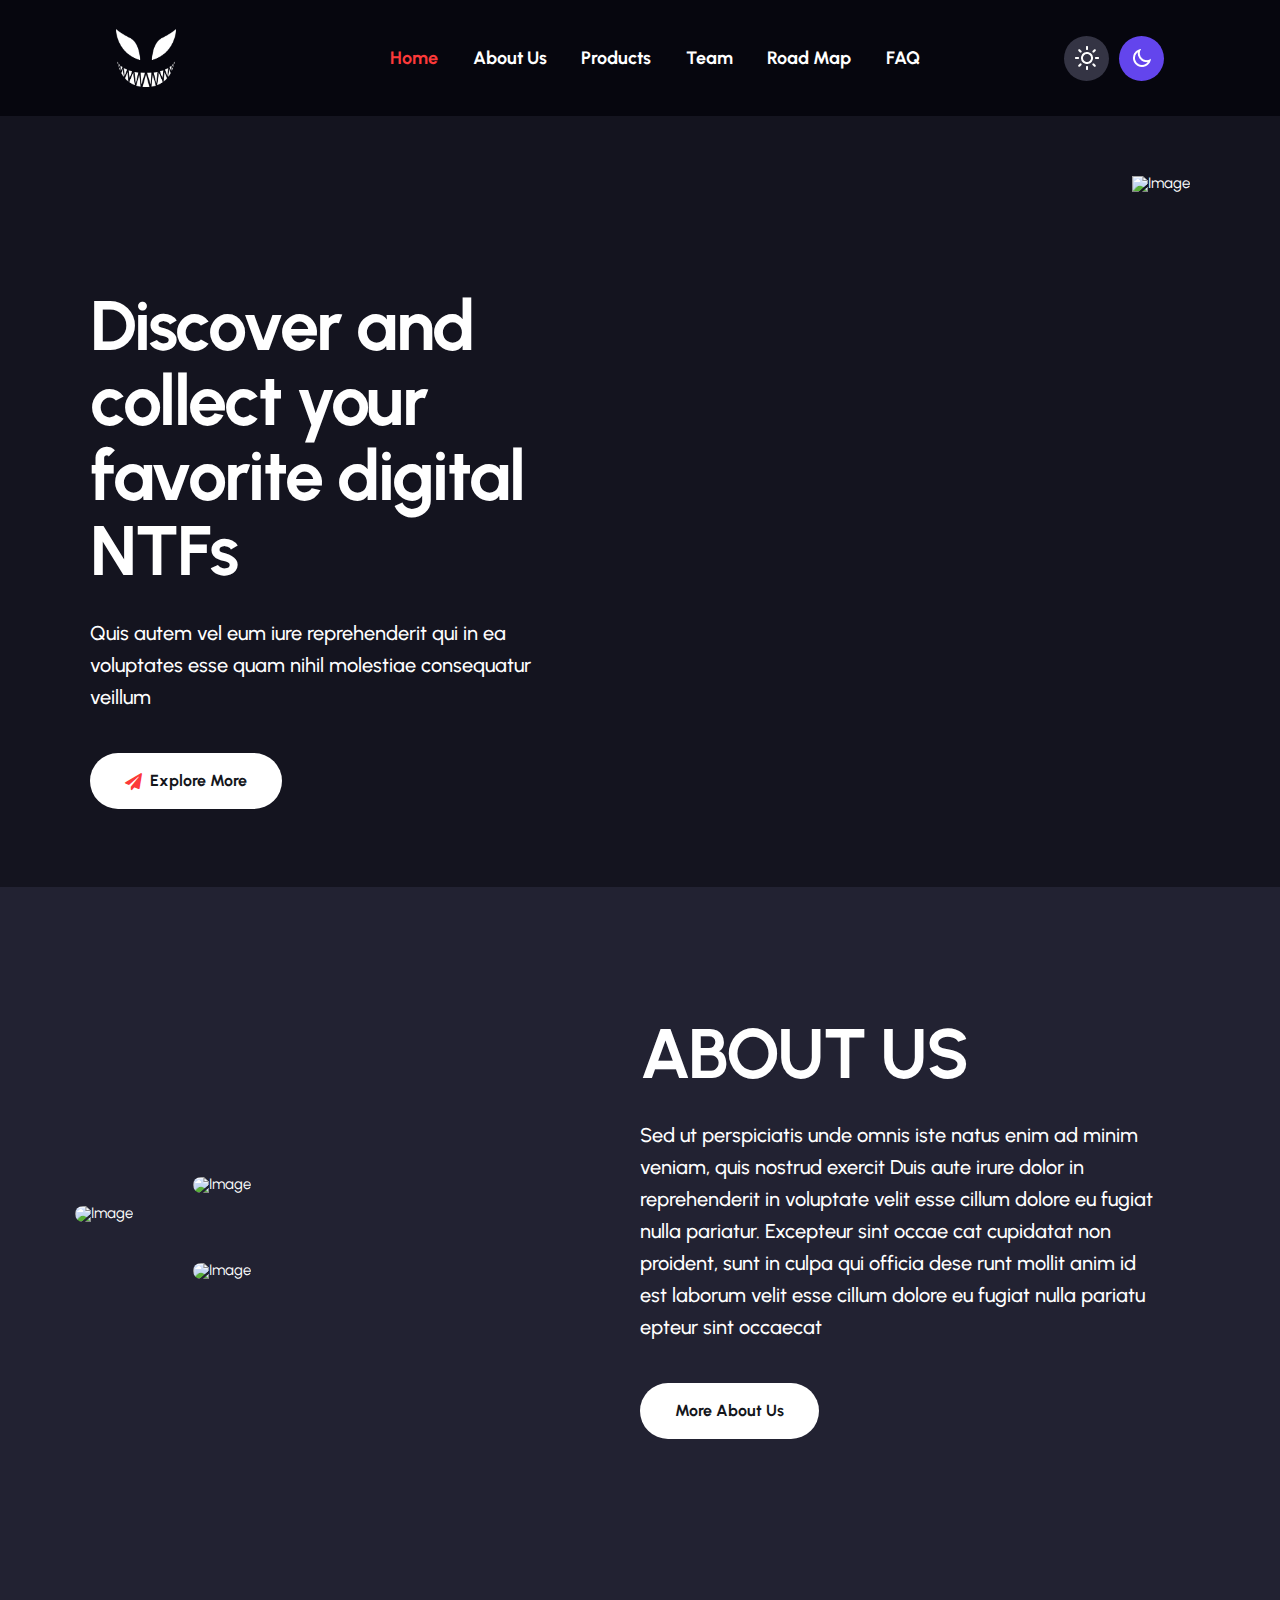
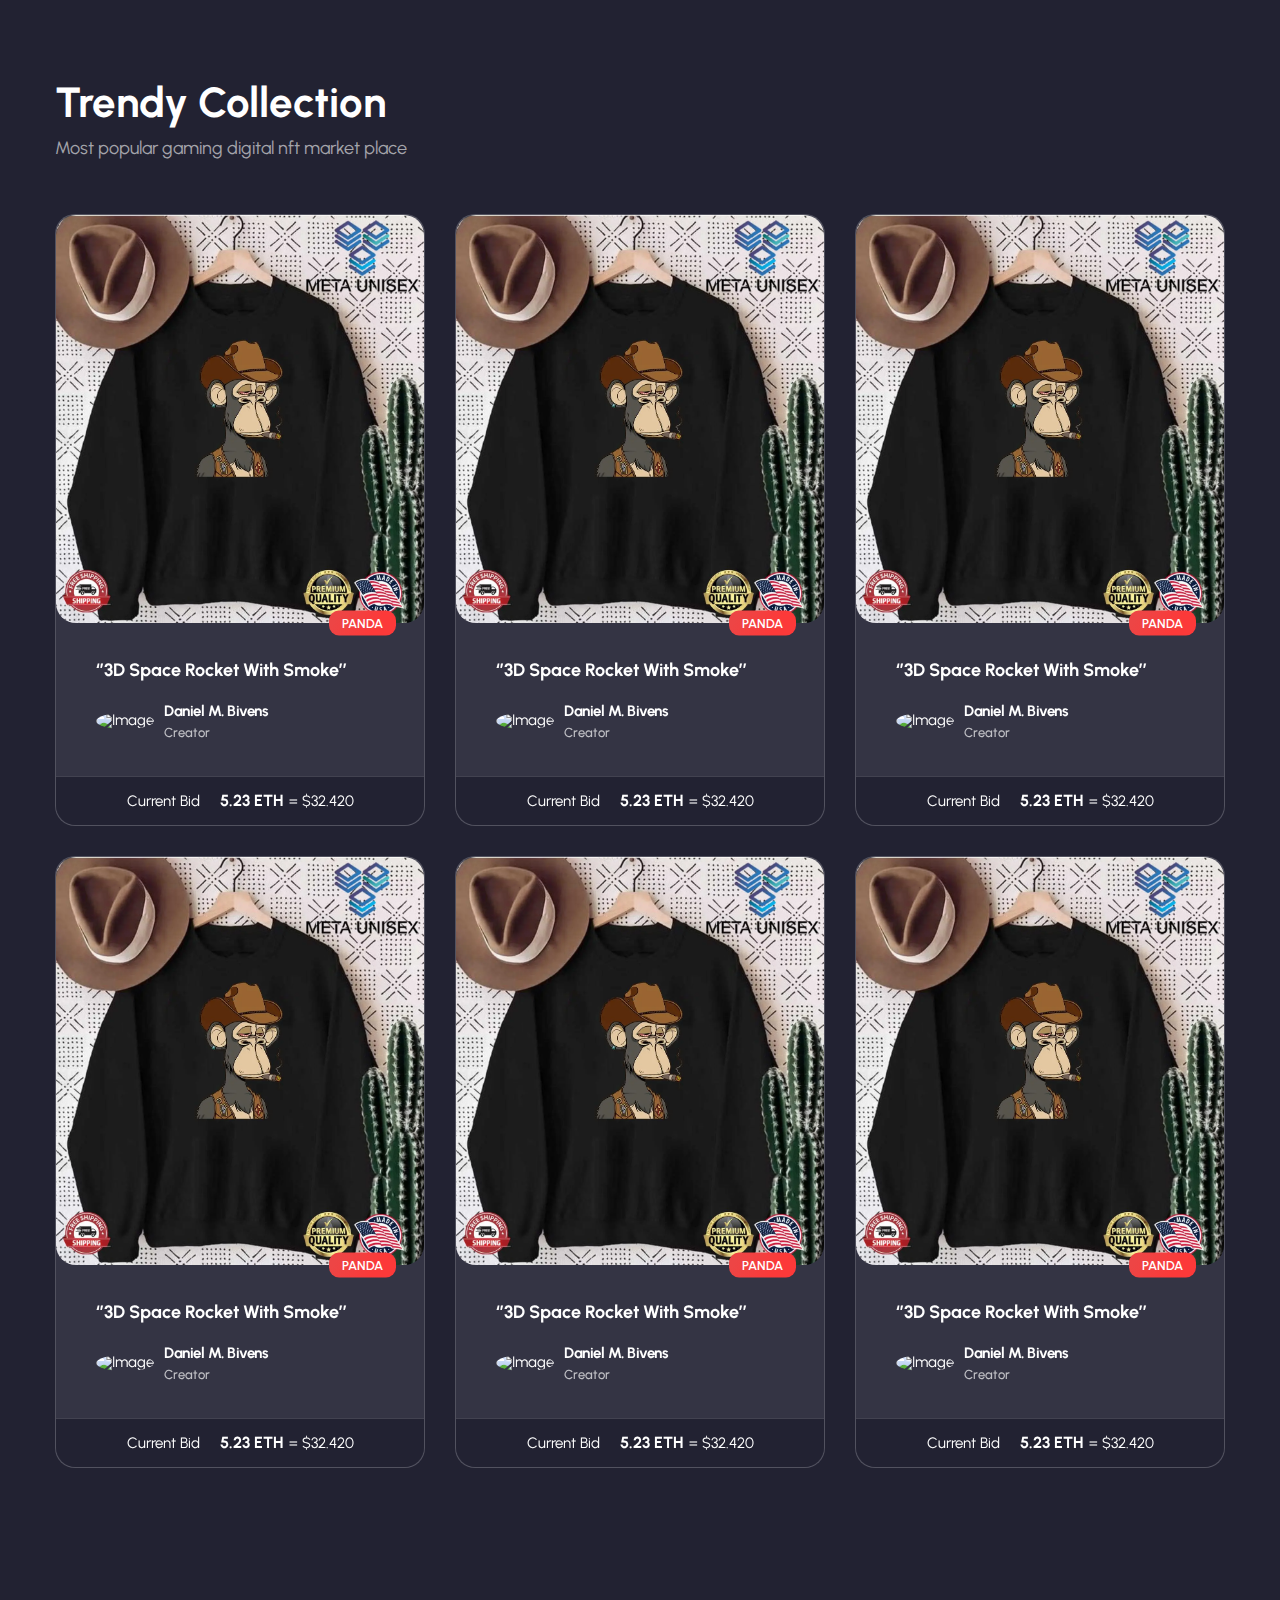
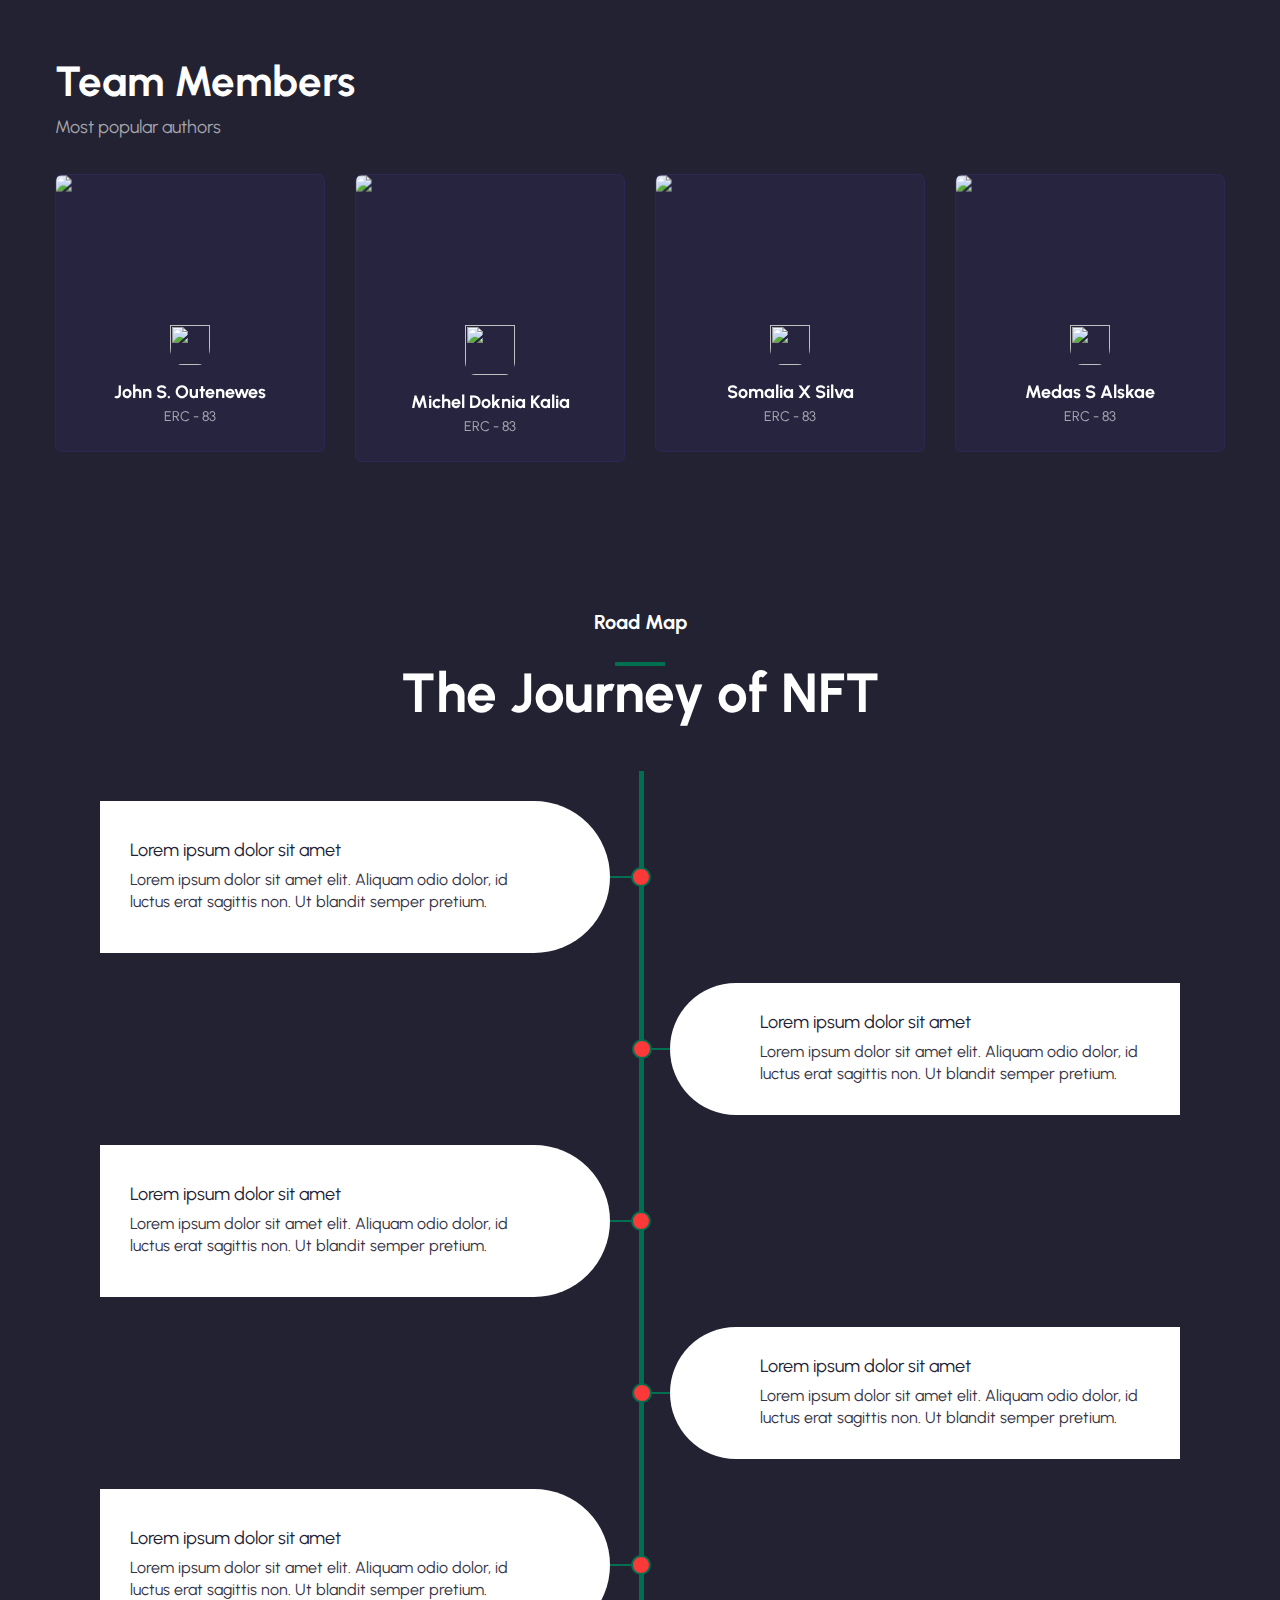
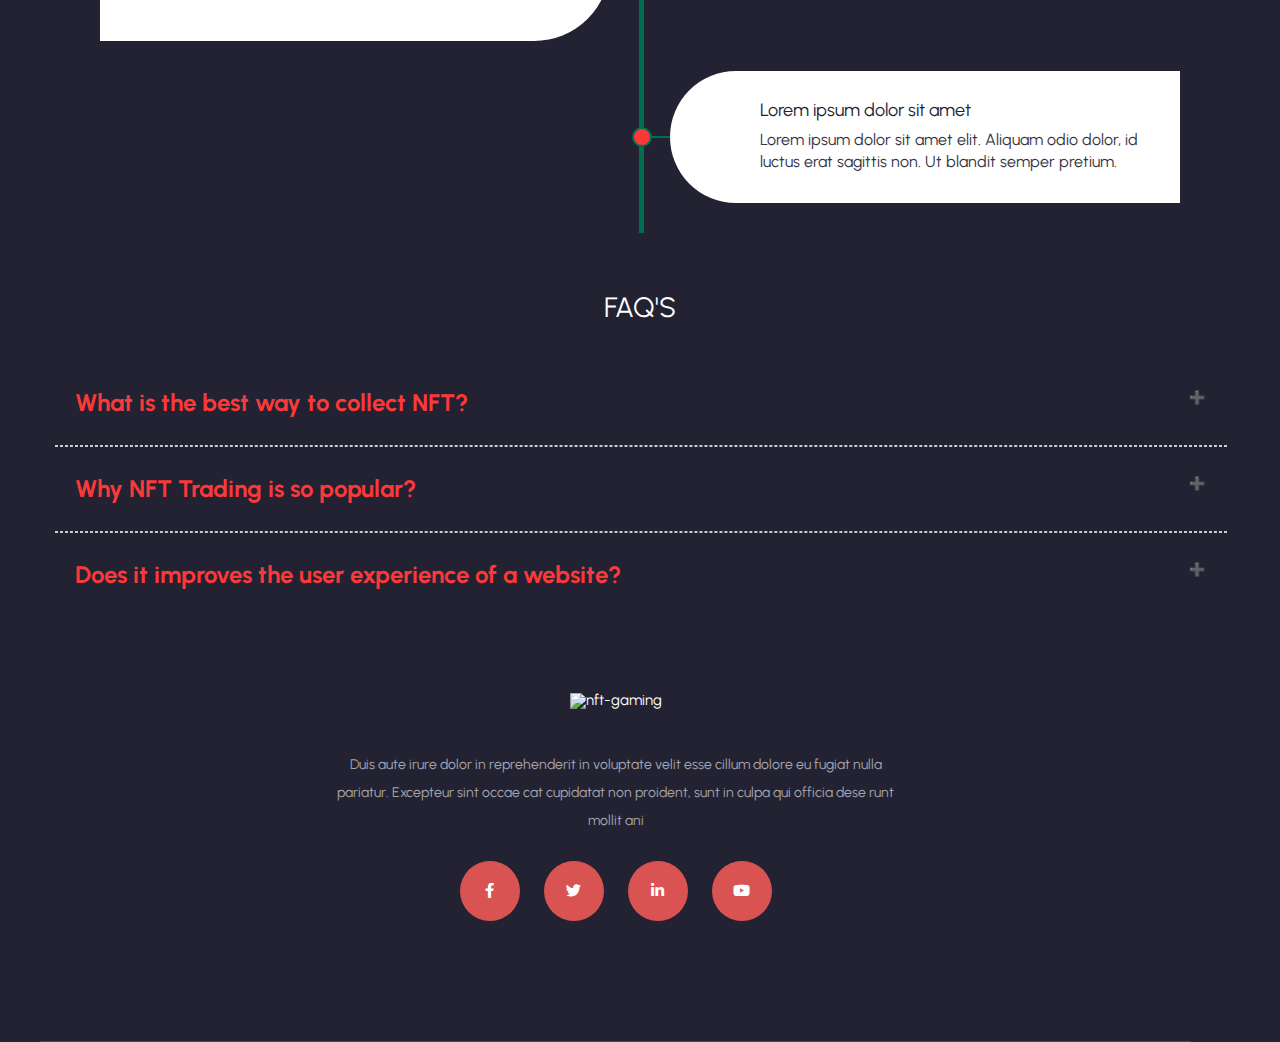
==== commit da969505: "Bugs fixed" ====
--- a/index.html
+++ b/index.html
@@ -28,64 +28,65 @@
     <!-- <div class="prelader-window">
         <img src="assets/images/black-logo4.webp" alt="Preloader logo app" class="preloader-image">
     </div> -->
-    <header id="header_main" class=" header_1 js-header">
-        <div class="container-fluid">
-            <div class="row">
-                <div class="col-md-12">
-                    <div class="mobile-button"><span></span></div>
-                    <div id="site-header-inner" class="flex">
-                        <div id="site-logo" class="clearfix">
-                            <div id="site-logo-inner">
-                                <a href="index.html" rel="home" class="main-logo">
-                                    <img class="logo-img" id="logo_header" src="assets/images/logo1.webp"
-                                        alt="nft-gaming" width="151" height="45"
-                                        data-retina="assets/images/logo-1.webp" data-width="151"
-                                        data-height="45">
+    <section id="home">
+        <header id="header_main" class="header_1 js-header">
+            <div class="container-fluid">
+                <div class="row">
+                    <div class="col-md-12">
+                        <div class="mobile-button"><span></span></div>
+                        <div id="site-header-inner" class="flex">
+                            <div id="site-logo" class="clearfix">
+                                <div id="site-logo-inner">
+                                    <a href="index.html" rel="home" class="main-logo">
+                                        <img class="logo-img" id="logo_header" src="assets/images/logo1.webp"
+                                            alt="nft-gaming" width="151" height="45"
+                                            data-retina="assets/images/logo-1.webp" data-width="151"
+                                            data-height="45">
+                                    </a>
+                                </div>
+                            </div>
+                            <div id="site-menu">
+                                <nav id="main-nav" class="main-nav">
+                                        <ul id="menu-primary-menu" class="menu">
+                                            <li class="activ menu-item">
+                                                <a href="#home">Home</a>
+                                            </li>
+                                            <li class="menu-item">
+                                                <a href="#about">About Us</a>
+                                            </li>
+                                            <li class="menu-item">
+                                                <a href="#product">Products</a>
+                                            </li>
+                                            <li class="menu-item">
+                                                <a href="#team">Team</a>
+                                            </li>
+                                            <li class="menu-item">
+                                                <a href="#roadmap">Road Map</a>
+                                            </li>
+                                            <li class="menu-item">
+                                                <a href="#faq">FAQ</a>
+                                            </li>
+                                        </ul>
+                                </nav><!-- /#main-nav -->
+                            </div>
+    
+                            <div class="mode_switcher">
+                                <h6><span>Dark Mode</span> <strong>Activate</strong></h6>
+                                <a href="#" class="light d-flex align-items-center">
+                                    <img src="assets/images/icon/sun.png" alt="">
                                 </a>
-                            </div>
-                        </div>
-            
-                        <div id="site-menu">
-                            <nav id="main-nav" class="main-nav">
-                                <ul id="menu-primary-menu" class="menu">
-                                    <li class="current-item menu-item menu-item-has-children">
-                                        <a href="#home">Home</a>
-                                    </li>
-                                    <li class="menu-item menu-item-has-children">
-                                        <a href="#about">About Us</a>
-                                    </li>
-                                    <li class="menu-item menu-item-has-children">
-                                        <a href="#product">Products</a>
-                                    </li>
-                                    <li class="menu-item menu-item-has-children">
-                                        <a href="#team">Team</a>
-                                    </li>
-                                    <li class="menu-item menu-item-has-children">
-                                        <a href="#roadmap">Road Map</a>
-                                    </li>
-                                    <li class="menu-item menu-item-has-children">
-                                        <a href="#faq">FAQ</a>
-                                    </li>
-                                </ul>
-                            </nav><!-- /#main-nav -->
-                        </div>
-
-                        <div class="mode_switcher">
-                            <h6><span>Dark Mode</span> <strong>Activate</strong></h6>
-                            <a href="#" class="light d-flex align-items-center">
-                                <img src="assets/images/icon/sun.png" alt="">
-                            </a>
-                            <a href="#" id="cb1" class="dark d-flex align-items-center is_active toggle">
-                                <img id="moon_dark" src="assets/images/icon/moon.png" alt="">
-                            </a>
+                                <a href="#" id="cb1" class="dark d-flex align-items-center is_active toggle">
+                                    <img id="moon_dark" src="assets/images/icon/moon.png" alt="">
+                                </a>
+                            </div>
                         </div>
                     </div>
                 </div>
             </div>
-        </div>
-
-    </header>
-    <section id="home" class="tf-slider">
+        </header>
+    </section>
+    
+    <section class="tf-slider">
         <div class="swiper-container slider ">
             <div class="swiper-wrapper">
                 <div class="swiper-slide">
@@ -757,7 +758,7 @@
                     <span aria-hidden="true">&times;</span>
                 </button>
                 <div class="modal-body space-y-20 pd-40">
-                    <model-viewer src="/assets/images/1/Drossel.gltf" alt="model robot" auto-rotate camera-controls ar ios-src="/assets/images/1/Drossel.gltf"></model-viewer>
+                    <model-viewer style="width: 300px; height: 300px;" src="/assets/images/1/Drossel.gltf" alt="model robot" auto-rotate camera-controls ar ios-src="/assets/images/1/Drossel.gltf"></model-viewer>
                     <!-- <h3>Place a Bid</h3>
                     <p class="text-center">You must bid at least <span class="price color-popup">5.23 ETH</span>
                     </p>
@@ -788,9 +789,9 @@
     <script src="assets/js/swiper.js"></script>
     <script src="assets/js/plugin.js"></script>
     <script src="assets/js/count-down.js"></script>
-    <script src="assets/js/shortcodes.js"></script>
+    <script src="./assets/js/shortcodes.js"></script>
     
-    <script src="assets/js/main.js"></script>
+    <script src="./assets/js/main.js"></script>
     <script>
         function update(e){
             var x = e.clientX || e.touches[0].clientX
--- a/assets/css/style.css
+++ b/assets/css/style.css
@@ -1043,7 +1043,7 @@
 
 .hover-ecfect,
 .exp{
-    background: linear-gradient(to right, #E250E5,#4B50E6,#E250E5);
+    background: linear-gradient(to right, #e55050,#e64b4b,#e55050);
     background-clip: text;
     -webkit-background-clip:text;
     font-weight: 700;
@@ -1325,7 +1325,7 @@
 
 .topbar-right .socical-icon li a.active,
 .topbar-right .socical-icon li a:hover {
-    color: #DC39FC;
+    color: #fc3939;
 }
 
 /* Header
@@ -1360,15 +1360,15 @@
 }
 
 /* form search */
-.header_1 .form-search {
+/* .header_1 .form-search {
     width: 220px;
     height: 55px;   
     position: relative;
     /* margin-right: 7.8%; */
     margin-right: 80px;
-}
-
-.header_1  .form-search input {
+} */
+
+/* .header_1  .form-search input {
     background: rgba(255, 255, 255, 0.07);
     border: 2px solid rgba(20, 22, 27, 0.12);
     box-sizing: border-box;
@@ -1376,9 +1376,9 @@
     font-size: 16px;
     color: var(--color-1);
     padding: 11px 22px;
-}
-
-.is_dark .header_1  .form-search input { 
+} */
+
+/* .is_dark .header_1  .form-search input { 
     border: 2px solid rgba(255, 255, 255, 0.12);
 }
 
@@ -1390,22 +1390,22 @@
     padding: 0;
     background: transparent;
     border: 0;
-}
-
-.header_1 .form-search button i {
+} */
+
+/* .header_1 .form-search button i {
     font-size: 15px;
     color: var(--color-1);
-}
-
-.header_1 .form-search button:hover i {
+} */
+
+/* .header_1 .form-search button:hover i {
     color: #DC39FC;
-}
-
-.header_1  .form-search input::placeholder {
+} */
+
+/* .header_1  .form-search input::placeholder {
     font-size: 16px;
     color: var(--color-1);
     font-weight: 400;
-}
+} */
 
 /* Menu
 -------------------------------------------------------------- */
@@ -1423,7 +1423,7 @@
     float  : left;
     padding: 26px 24px 26px 13px;
 }
-#main-nav>ul>li.current-item>a {
+#main-nav>ul>li.activ>a {
     color: var(--primary-color3);
 }
 
@@ -1502,13 +1502,13 @@
     transform        : translateY(0);
 }
 
-#main-nav .sub-menu li.current-item a,
+#main-nav .sub-menu li.activ a,
 #main-nav .sub-menu li a:hover {
     color: var(--primary-color3);
 }
 
 #main-nav>ul>li>a:hover {
-    color: #DC39FC;
+    color: #fc3939;
 }
 
 #main-nav>ul>li .sub-menu li {
@@ -1521,11 +1521,11 @@
     -o-transition: all 0.15s linear;
 }
 #main-nav>ul>li .sub-menu li a:hover,
-#main-nav>ul>li .sub-menu li.current-item a {
+#main-nav>ul>li .sub-menu li.activ a {
     padding-left: 35px;
 }
 #main-nav>ul>li .sub-menu li a:hover::after,
-#main-nav>ul>li .sub-menu li.current-item a:after {
+#main-nav>ul>li .sub-menu li.activ a:after {
     width: 12px;
 }
 #main-nav>ul>li .sub-menu li a::after {
@@ -1641,23 +1641,23 @@
 }
 
 
-#main-nav-mobi ul>li.current-item>a {
+#main-nav-mobi ul>li.activ>a {
     color: var(--primary-color3);
 }
 
-.is_dark #main-nav-mobi ul>li.current-item>a{
+.is_dark #main-nav-mobi ul>li.activ>a{
     background: linear-gradient(
 216.56deg,#e55064 5.32%,#e64b4b 94.32%);
     -webkit-background-clip: text;
     -webkit-text-fill-color: transparent;
 }
 
-#main-nav-mobi .current-item>a,
+#main-nav-mobi .activ>a,
 #main-nav-mobi ul>li>a:hover {
     color: var(--primary-color3);
 }
 
-.is_dark #main-nav-mobi .current-item>a,
+.is_dark #main-nav-mobi .activ>a,
 .is_dark #main-nav-mobi ul>li>a:hover {
     background: linear-gradient(
 216.56deg,#e55050 5.32%,#e64b4b 94.32%);
@@ -3184,7 +3184,7 @@
   height: 20px;
   top: calc(50% - 10px);
   right: -11px;
-  background: #DC39FC;
+  background: #fc3939;
   border: 2px solid #006E51;
   border-radius: 16px;
   z-index: 1;
@@ -3230,7 +3230,7 @@
   left: -75px;
 }
 
-.container_one .icon {
+/* .container_one .icon {
   position: absolute;
   display: inline-block;
   width: 40px;
@@ -3244,7 +3244,7 @@
   font-size: 18px;
   color: #006E51;
   z-index: 1;
-}
+} */
 
 .container_one.left .icon {
   right: 56px;
@@ -3258,7 +3258,7 @@
 }
 .container_one .content {
   padding: 40px 90px 40px 30px;
-  background: #DC39FC;
+  background: #191919;
   position: relative;
  border-radius: 0 500px 500px 0
 }
@@ -3355,7 +3355,7 @@
     width: 60px;
     height: 60px;
     border-radius: 50%;
-    background:#7153d9;
+    background:#d95353;
     margin: 0 12px;
     display: flex;
     align-items: center;
@@ -3434,7 +3434,7 @@
     font-size: 24px;
 }
 /* Add a background color to the button if it is clicked on (add the .active class with JS), and when you move the mouse over it (hover) */
-.active,
+.faq_active,
 .faq-page:hover {
     background-color: #F9F9F9;
 }
@@ -3456,7 +3456,7 @@
     float: right;
     margin-left: 5px;
 }
-.active:after {
+.faq_active:after {
     content: "\2796";
     /* Unicode character for "minus" sign (-) */
 }
@@ -3465,7 +3465,3 @@
     color: var(--color-1) !important; 
 }
 
-
-nav ul li.current-item{
-
-}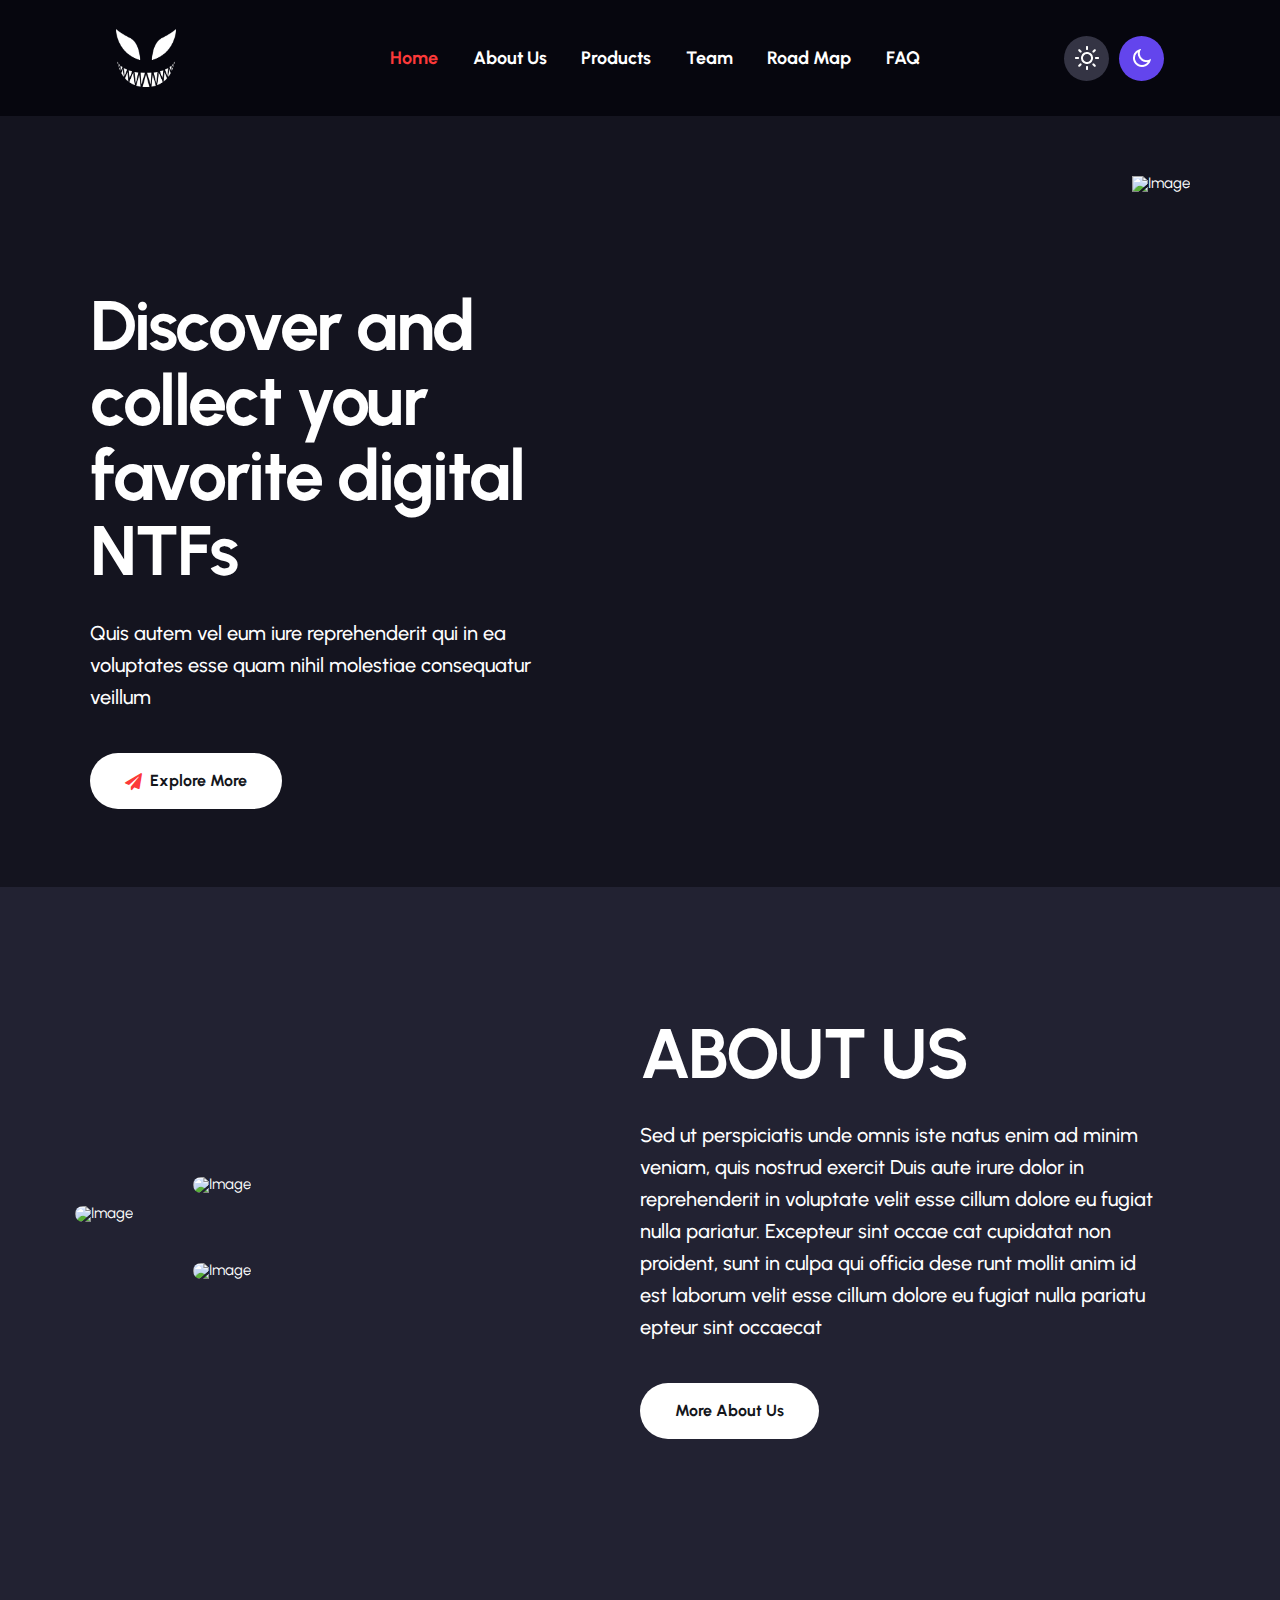
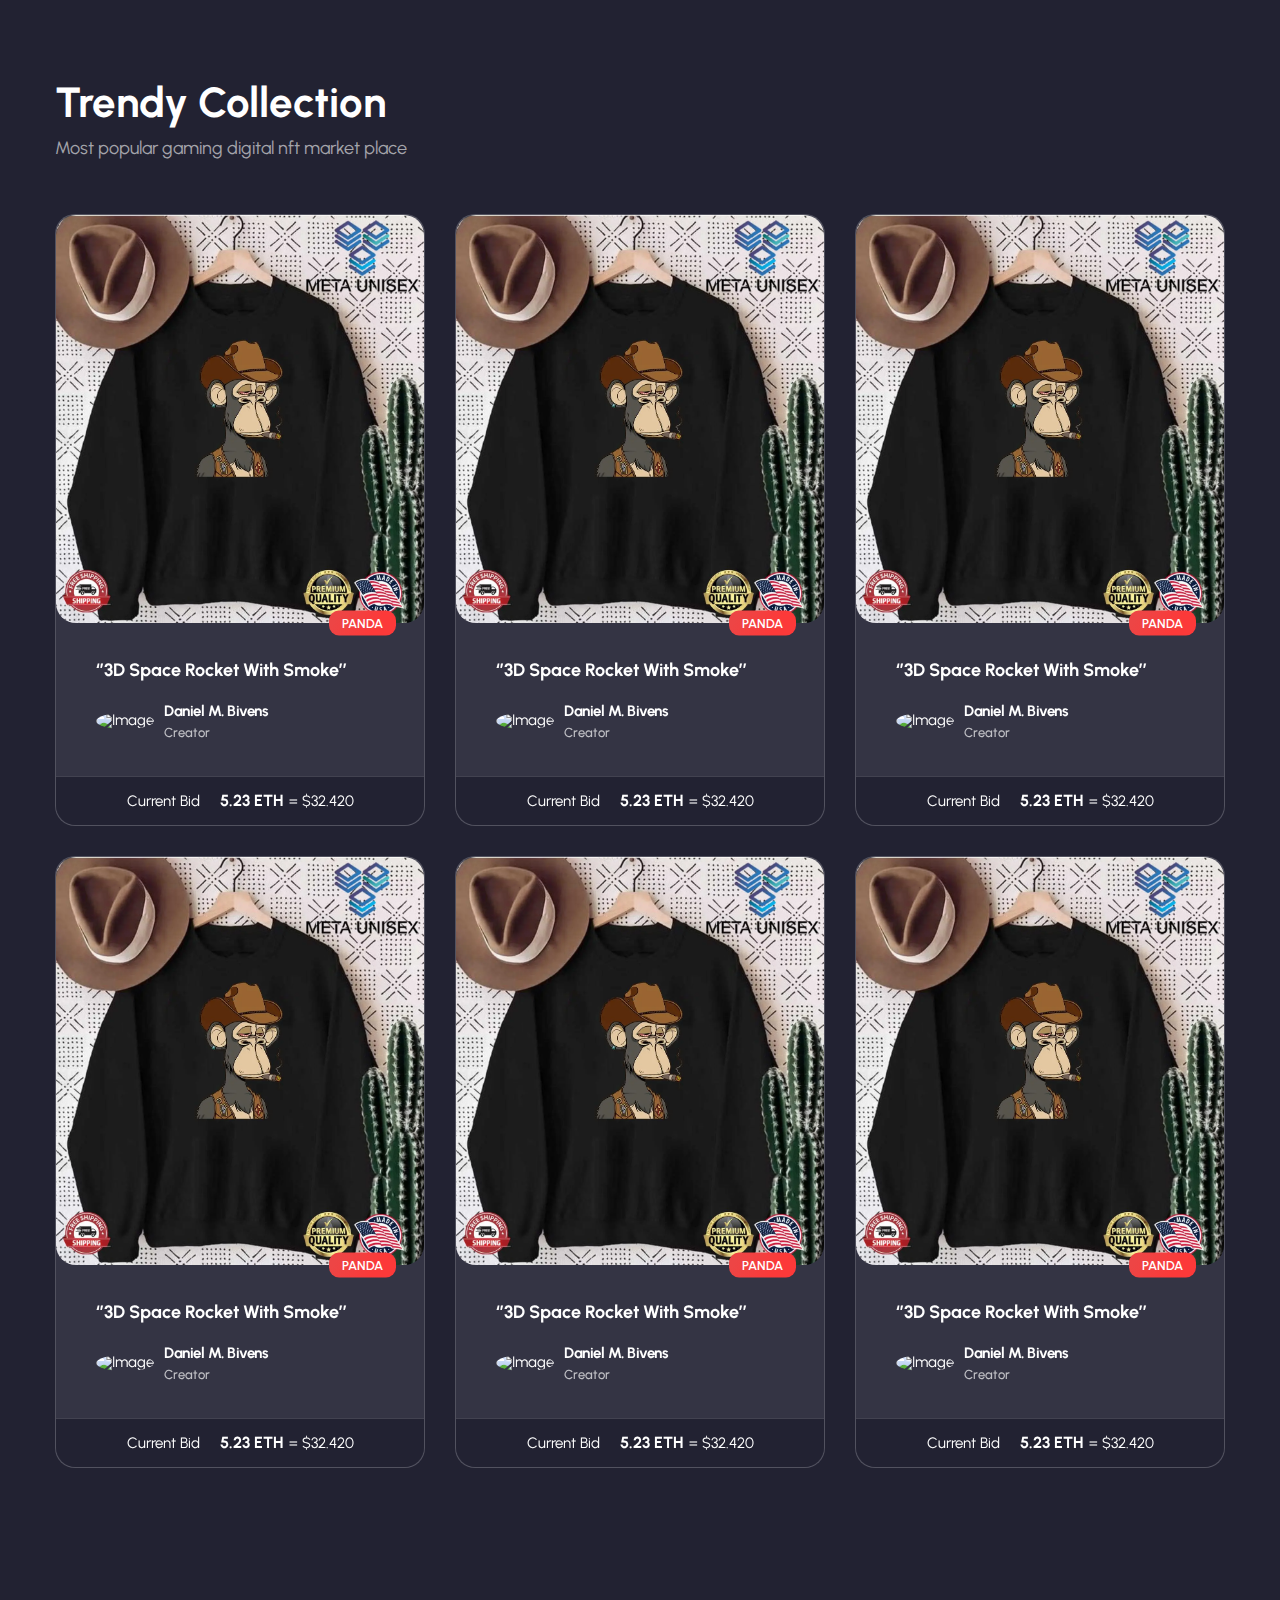
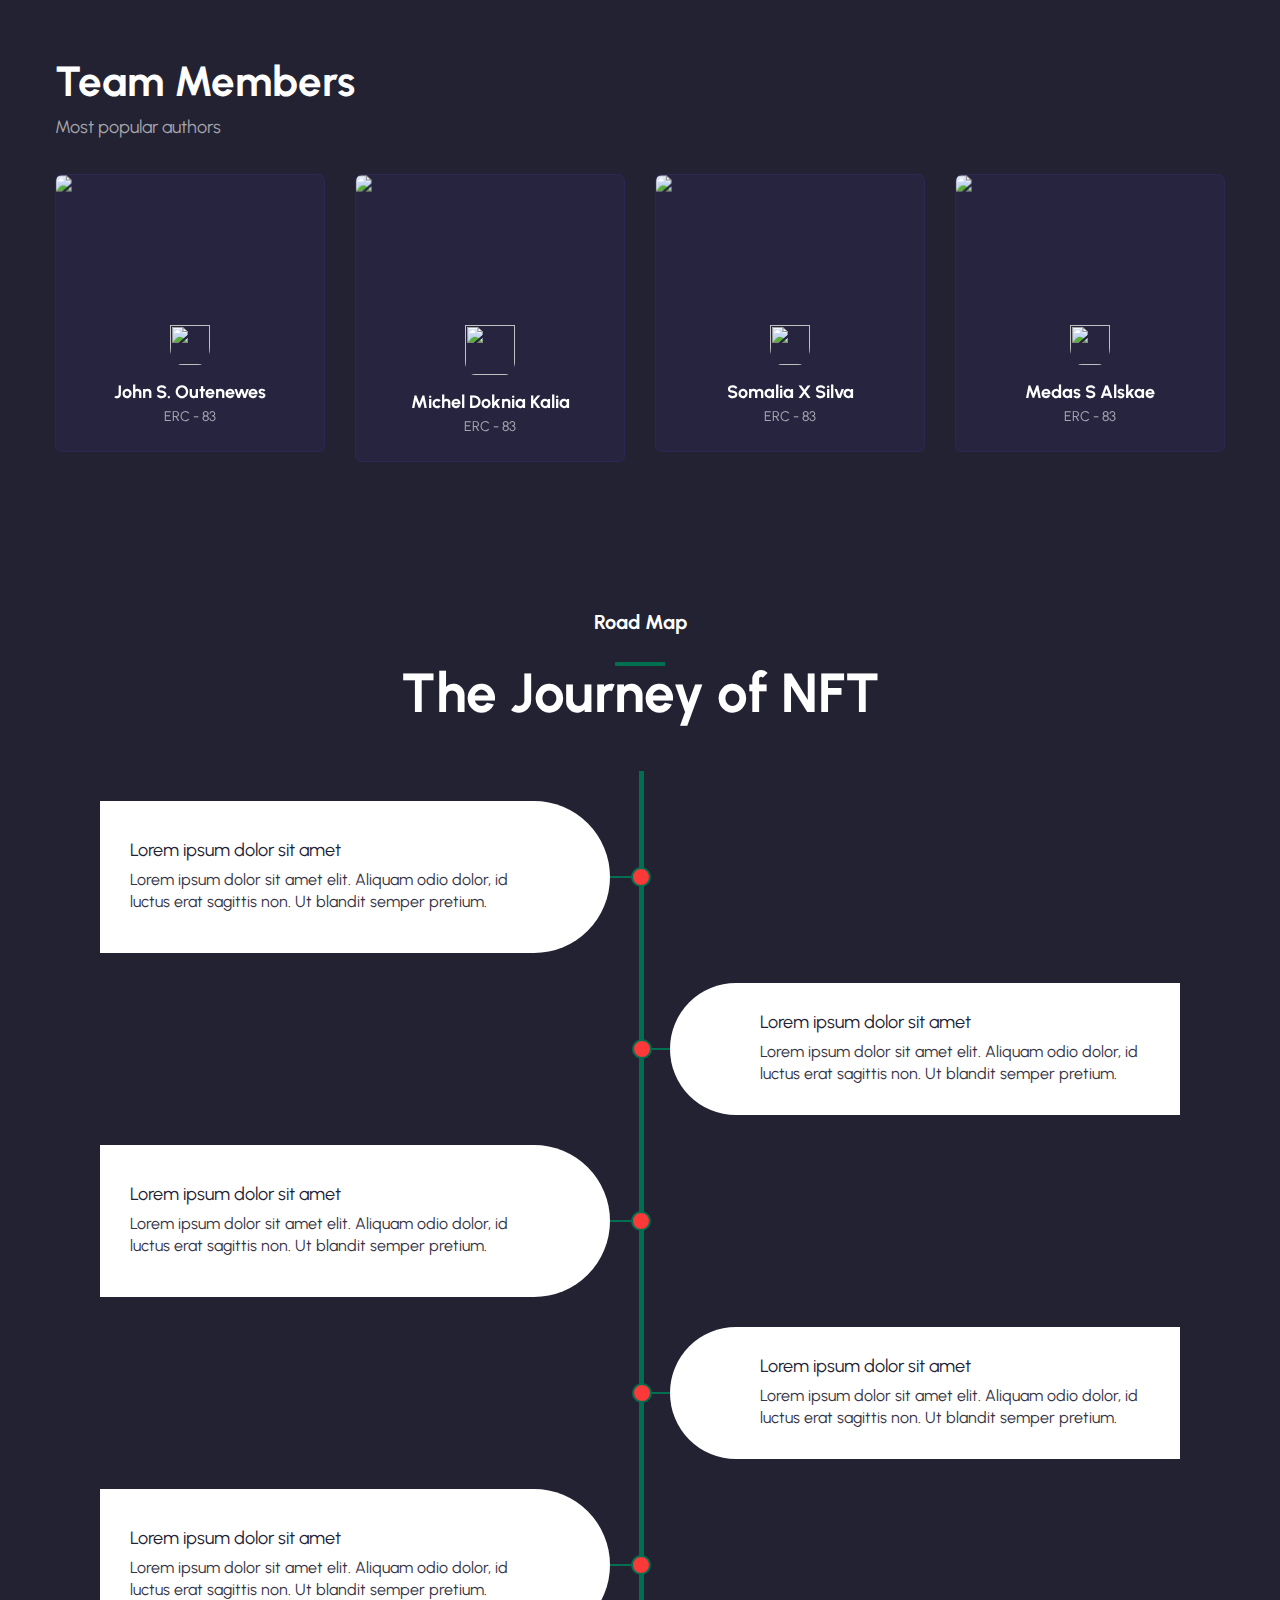
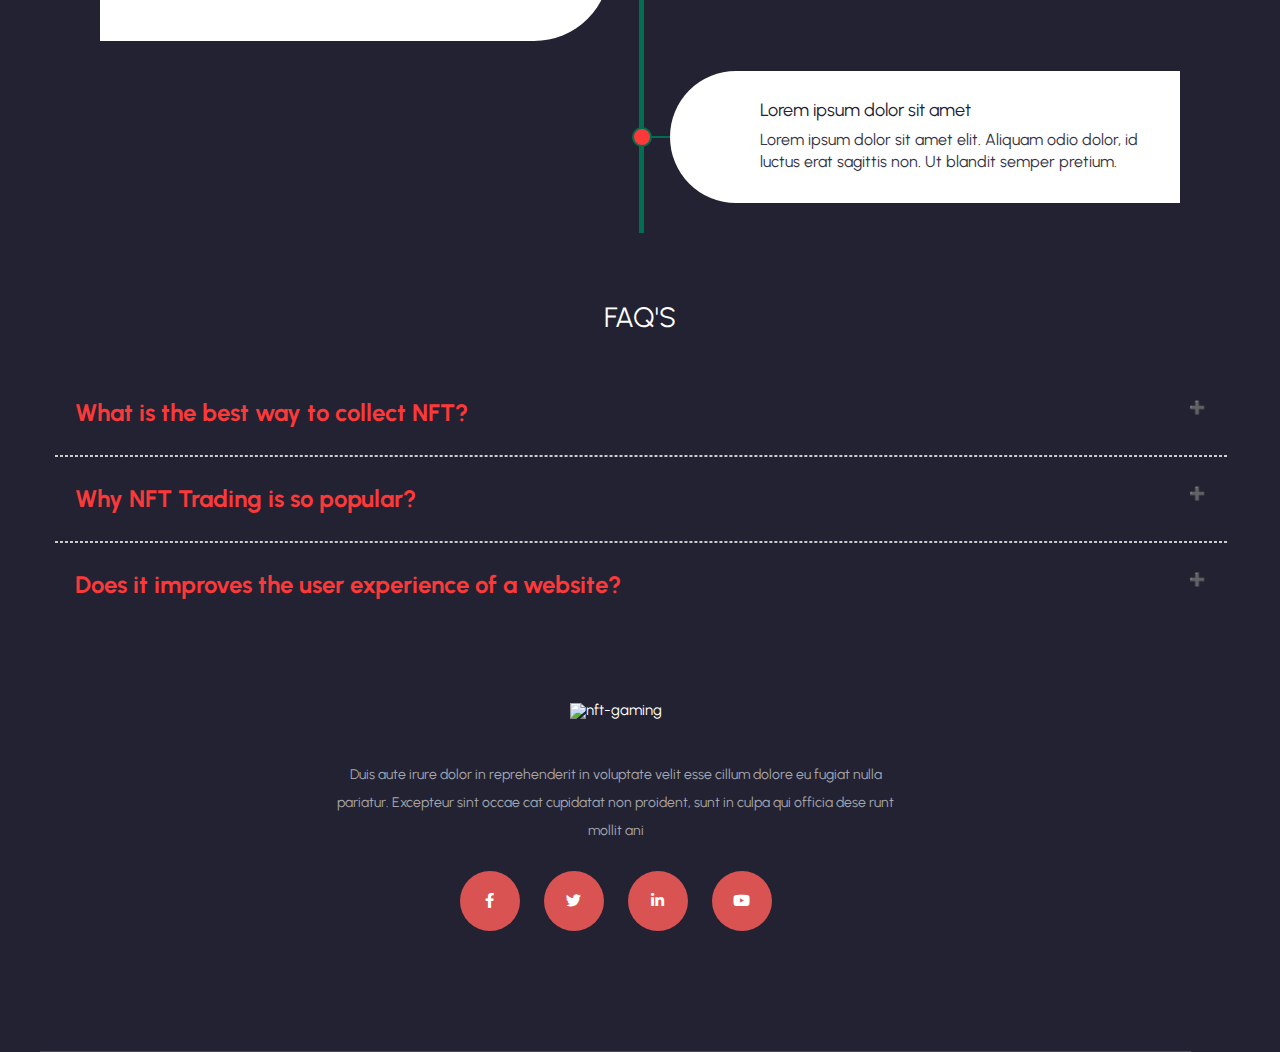
==== commit 402720db: "Menu Active fixed" ====
--- a/index.html
+++ b/index.html
@@ -48,22 +48,22 @@
                             <div id="site-menu">
                                 <nav id="main-nav" class="main-nav">
                                         <ul id="menu-primary-menu" class="menu">
-                                            <li class="activ menu-item">
+                                            <li class="activ home">
                                                 <a href="#home">Home</a>
                                             </li>
-                                            <li class="menu-item">
+                                            <li class="about">
                                                 <a href="#about">About Us</a>
                                             </li>
-                                            <li class="menu-item">
+                                            <li class="product">
                                                 <a href="#product">Products</a>
                                             </li>
-                                            <li class="menu-item">
+                                            <li class="team">
                                                 <a href="#team">Team</a>
                                             </li>
-                                            <li class="menu-item">
+                                            <li class="roadmap">
                                                 <a href="#roadmap">Road Map</a>
                                             </li>
-                                            <li class="menu-item">
+                                            <li class="faq">
                                                 <a href="#faq">FAQ</a>
                                             </li>
                                         </ul>
@@ -622,7 +622,7 @@
             </div>
         </div>
     </section>
-   <section id="roadmap" class="roadmap">
+   <section id="roadmap" class="roadmap_section">
         <div class="roadmap_text">
             <h4>Road Map</h4>
             <div></div>
@@ -679,7 +679,7 @@
             </div>
         </div>
     </section>
-    <section id="faq" class="container faq">
+    <section id="faq" class="container faq_section">
         <div class="faq-heading">
             FAQ'S
         </div>
--- a/assets/css/style.css
+++ b/assets/css/style.css
@@ -3402,8 +3402,8 @@
 @media (max-width:500px) {
     
 }
-.faq{
-    margin-top: 20px;
+.faq_section{
+    margin-top: 30px;
 }
 .faq-heading{
     border-bottom: #777;
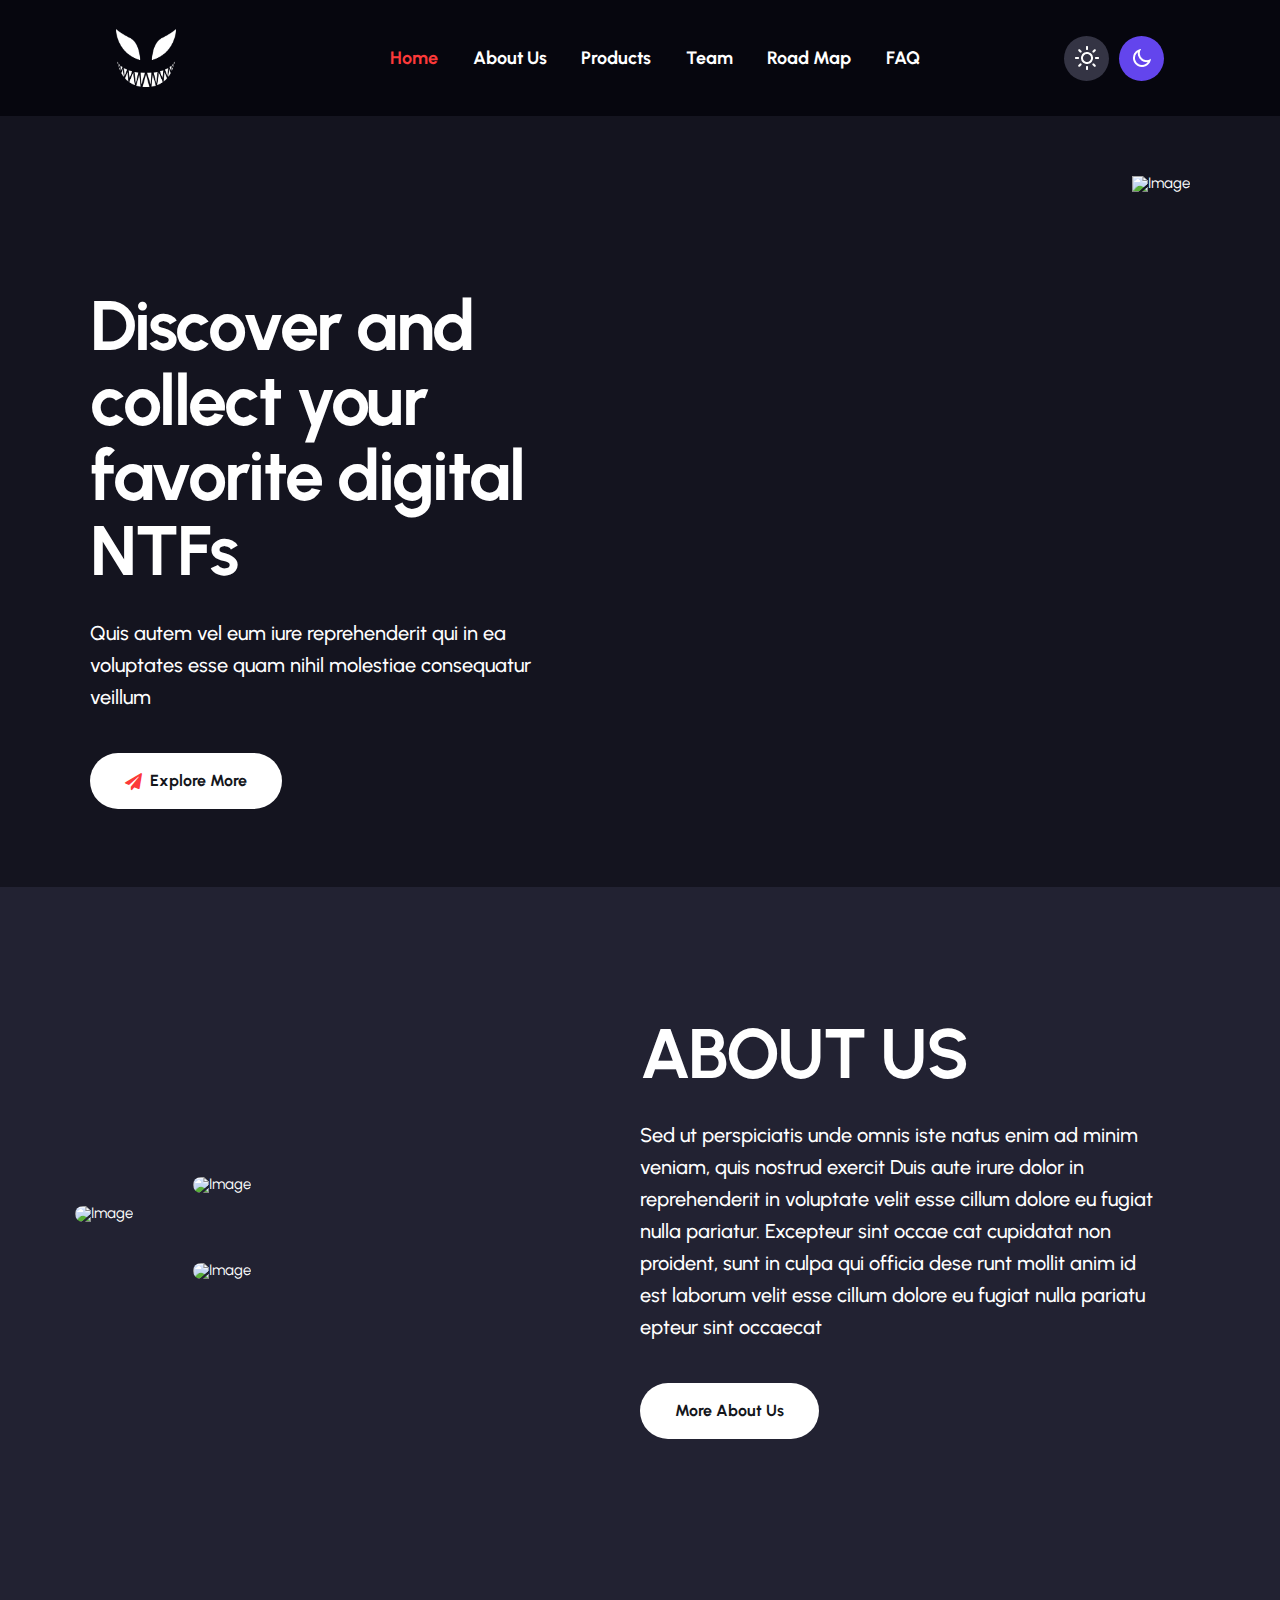
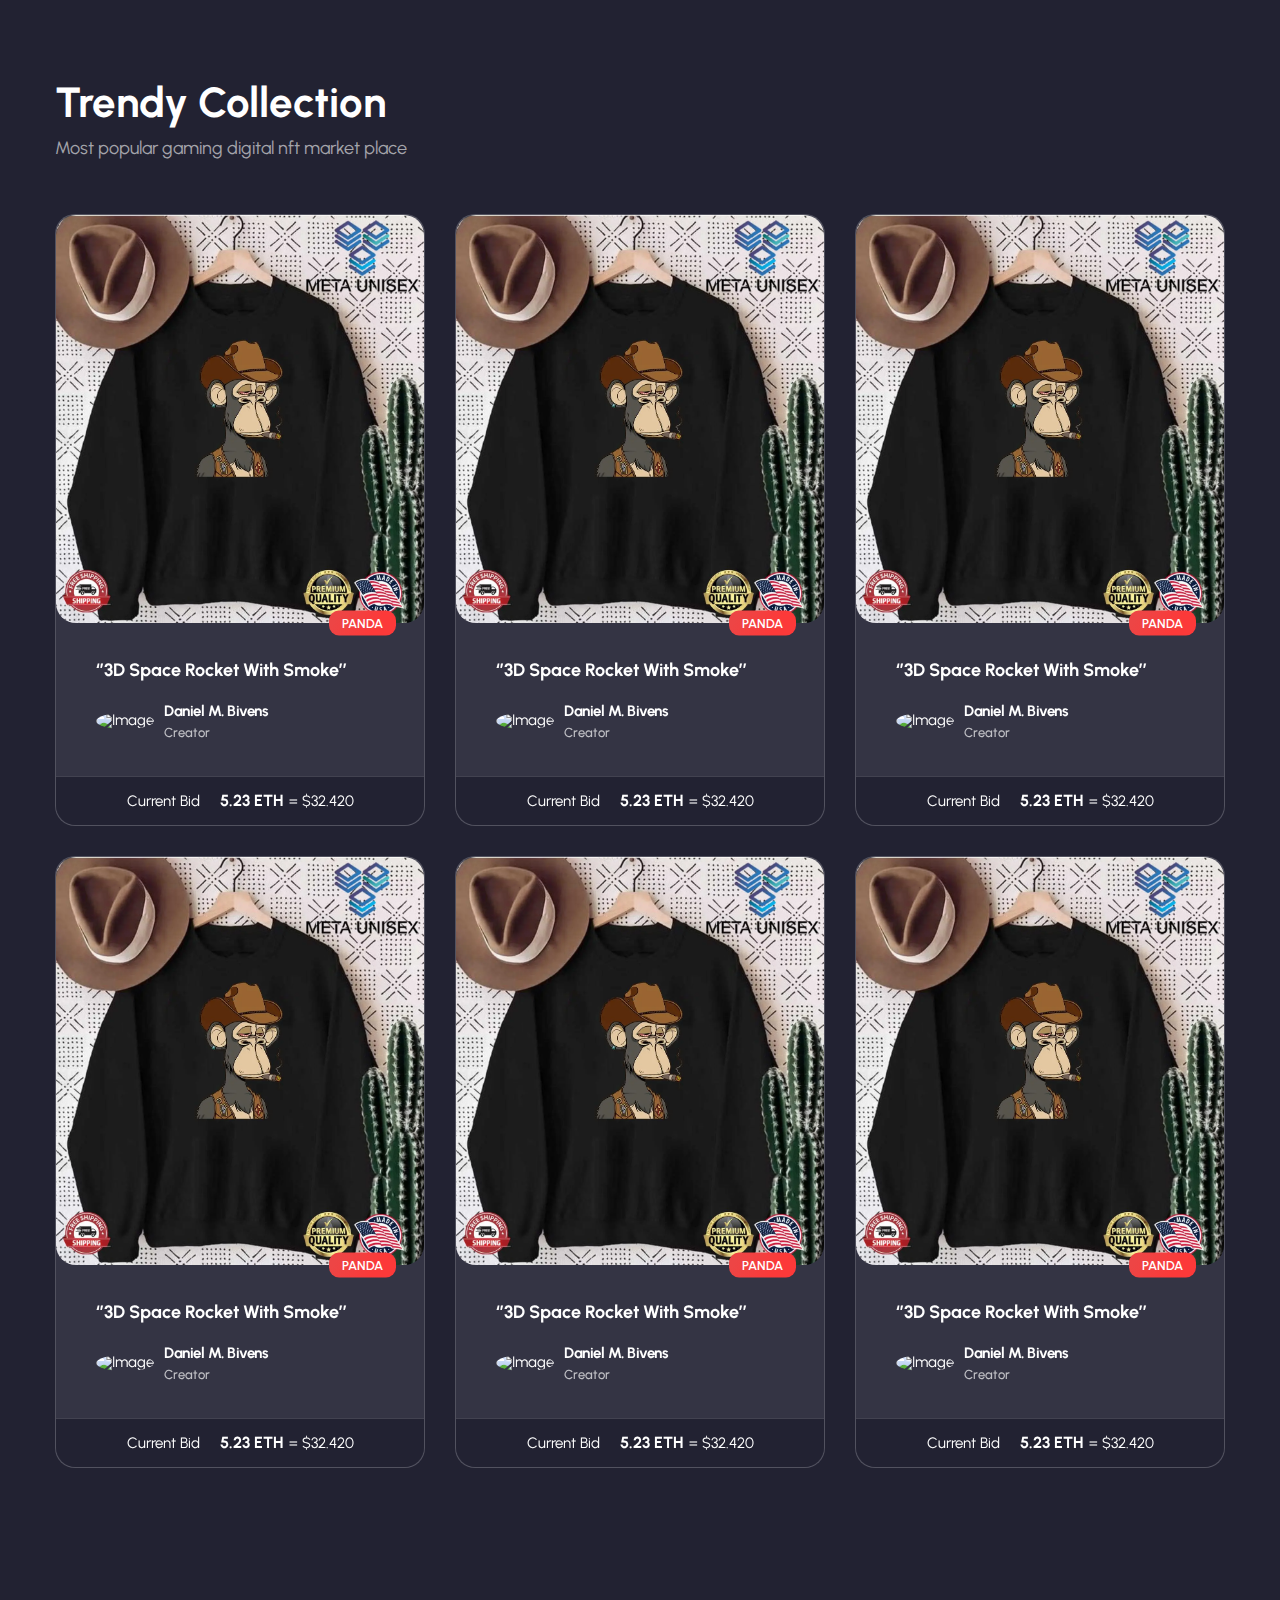
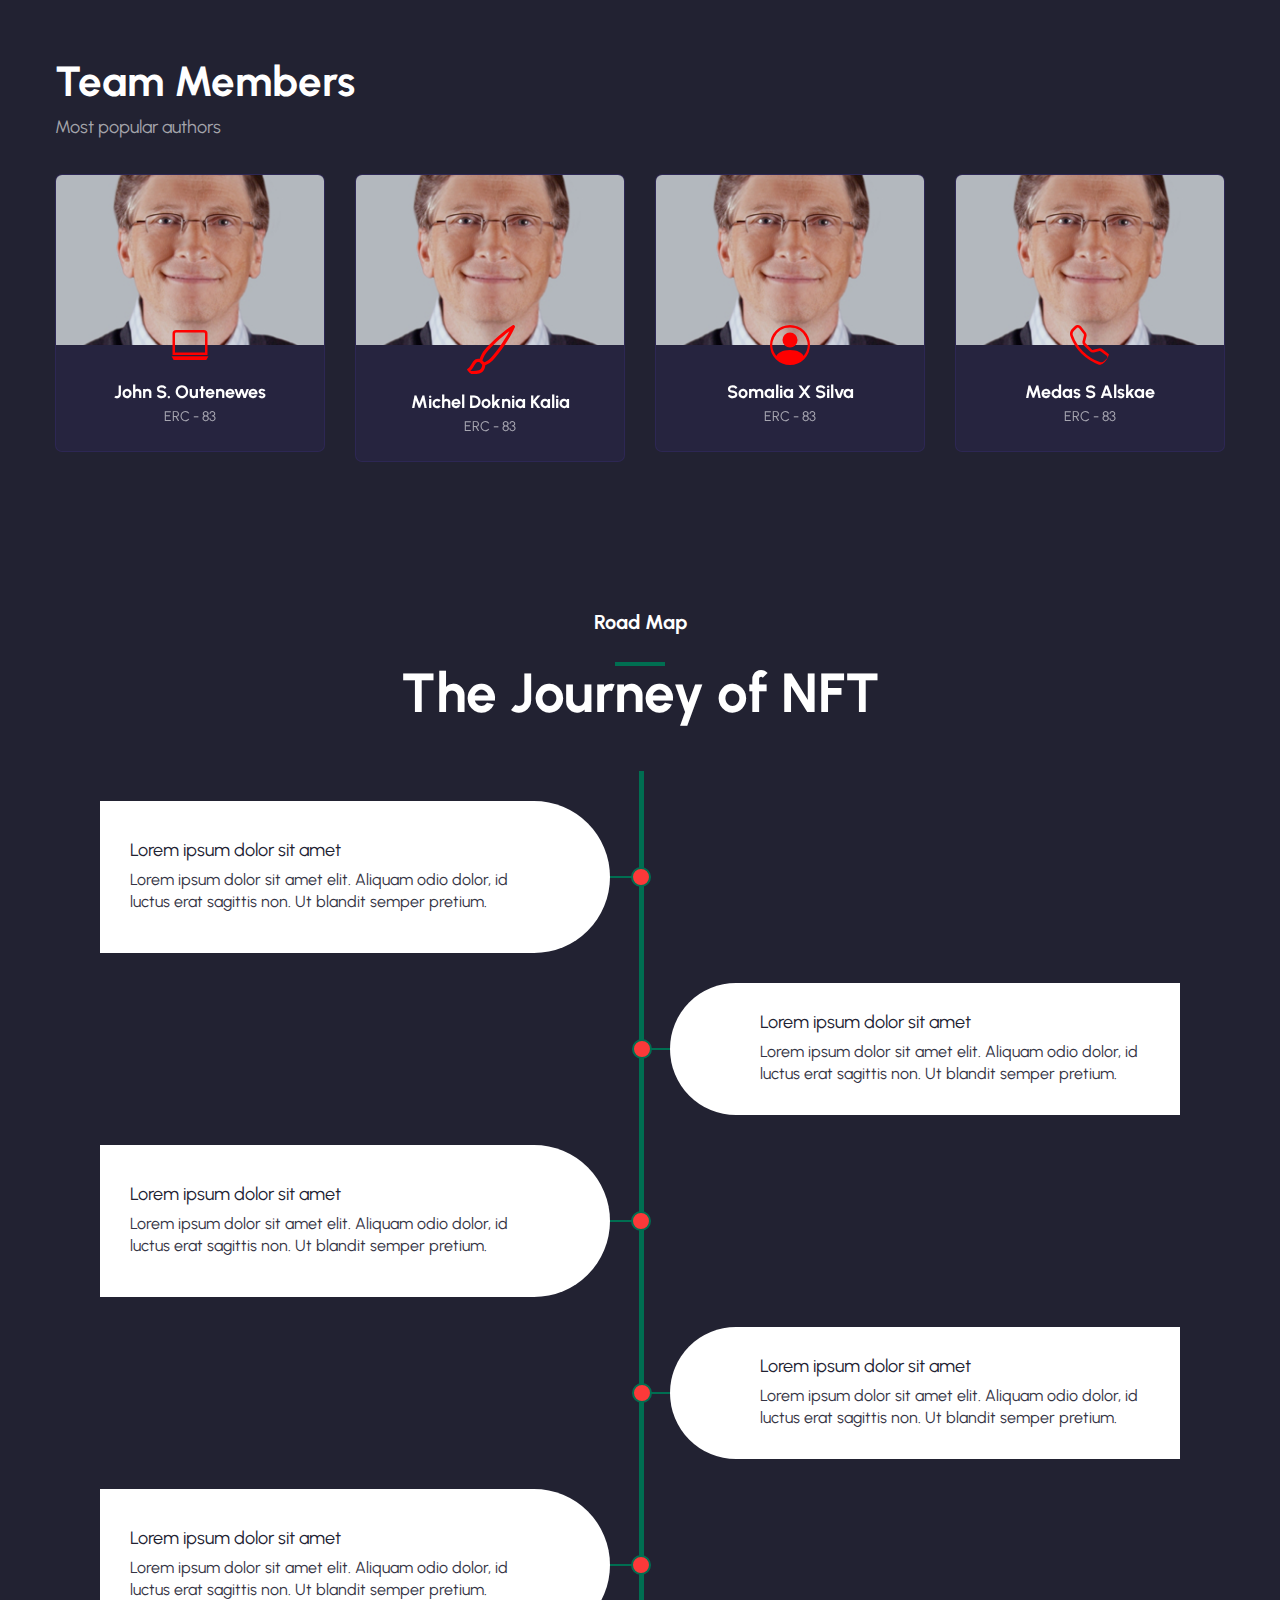
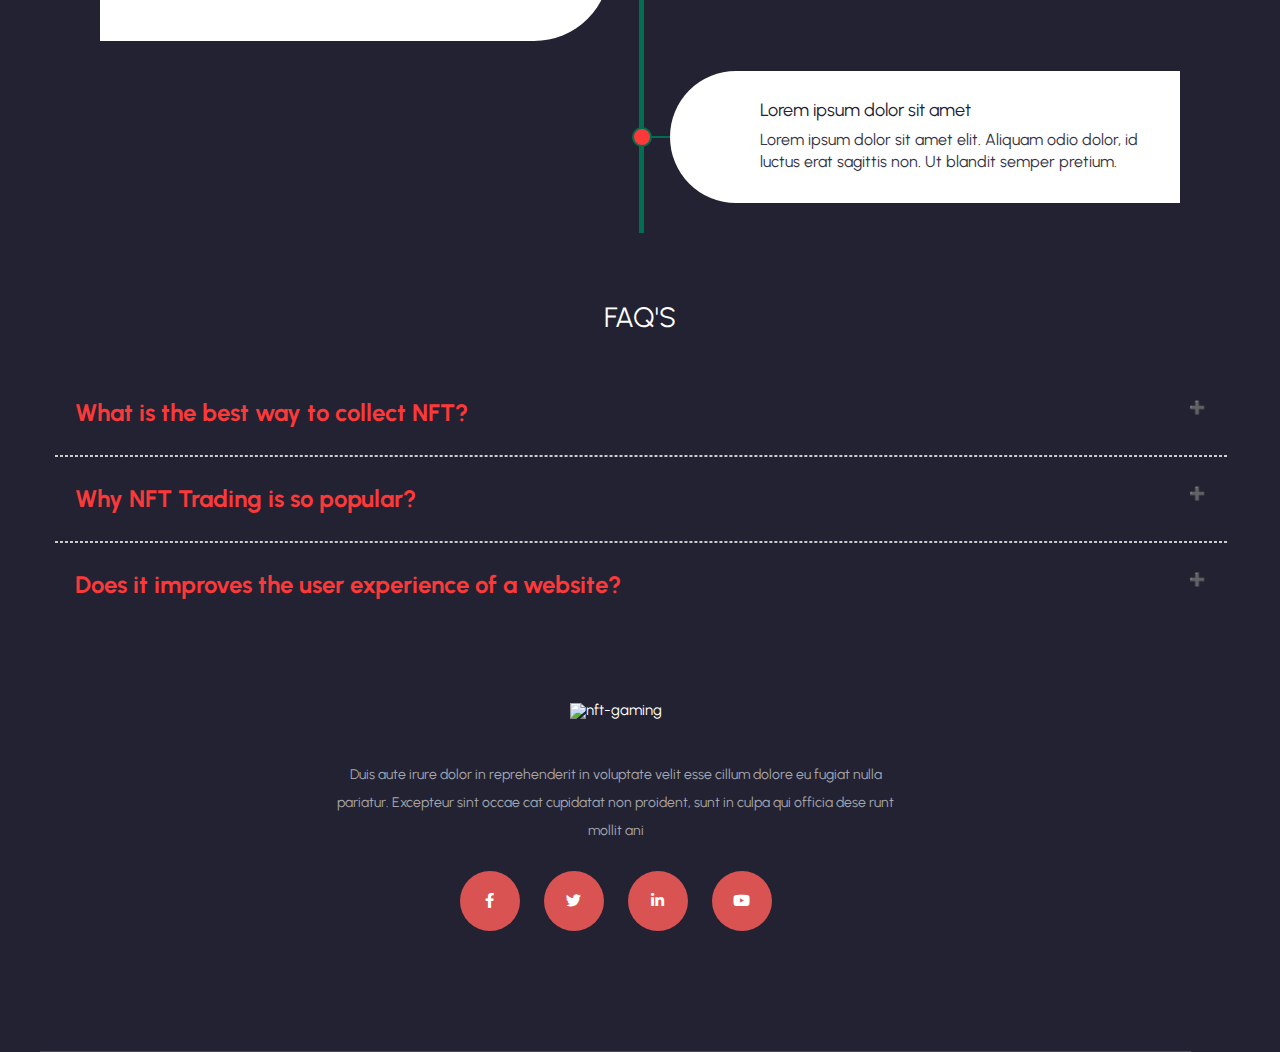
==== commit 8a6c6213: "Trendy" ====
--- a/index.html
+++ b/index.html
@@ -3,11 +3,8 @@
 <head>
     <!-- Basic Page Needs -->
     <meta charset="utf-8">
-    <!--[if IE]><meta http-equiv='X-UA-Compatible' content='IE=edge,chrome=1'><![endif]-->
+    <meta http-equiv='X-UA-Compatible' content='IE=edge,chrome=1'>
     <title>DarknessClub</title>
-
-    <meta name="author" content="themesflat.com">
-
     <!-- Mobile Specific Metas -->
     <meta name="viewport" content="width=device-width, initial-scale=1, maximum-scale=1">
 
@@ -28,7 +25,7 @@
     <!-- <div class="prelader-window">
         <img src="assets/images/black-logo4.webp" alt="Preloader logo app" class="preloader-image">
     </div> -->
-    <section id="home">
+    <section>
         <header id="header_main" class="header_1 js-header">
             <div class="container-fluid">
                 <div class="row">
@@ -86,7 +83,7 @@
         </header>
     </section>
     
-    <section class="tf-slider">
+    <section id="home" class="tf-slider">
         <div class="swiper-container slider ">
             <div class="swiper-wrapper">
                 <div class="swiper-slide">
@@ -554,7 +551,7 @@
                                 <div class="slider-item">
                                     <div class="sc-author-card">
                                         <div class="card-media">
-                                            <img src="assets/images/collection-7.jpg" alt="">
+                                            <img src="assets/images/bill-gates-wealthiest-person.jpg" style="height: 100%;" alt="">
                                         </div>
                                         <div class="card-avatar">
                                             <img src="assets/images/laptop.svg" alt="">
@@ -570,7 +567,7 @@
                                 <div class="slider-item">
                                     <div class="sc-author-card">
                                         <div class="card-media">
-                                            <img src="assets/images/collection-7.jpg" alt="">
+                                            <img src="assets/images/bill-gates-wealthiest-person.jpg" style="height: 100%;" alt="">
                                         </div>
                                         <div class="card-avatar brush">
                                             <img src="assets/images/brush.svg" alt="">
@@ -586,7 +583,7 @@
                                 <div class="slider-item">
                                     <div class="sc-author-card">
                                         <div class="card-media">
-                                            <img src="assets/images/collection-7.jpg" alt="">
+                                            <img src="assets/images/bill-gates-wealthiest-person.jpg" style="height: 100%;" alt="">
                                         </div>
                                         <div class="card-avatar">
                                             <img src="assets/images/person-circle.svg" alt="">
@@ -602,7 +599,7 @@
                                 <div class="slider-item">
                                     <div class="sc-author-card">
                                         <div class="card-media">
-                                            <img src="assets/images/collection-7.jpg" alt="">
+                                            <img src="assets/images/bill-gates-wealthiest-person.jpg" style="height: 100%;" alt="">
                                         </div>
                                         <div class="card-avatar">
                                             <img src="assets/images/telephone.svg" alt="">
@@ -758,7 +755,9 @@
                     <span aria-hidden="true">&times;</span>
                 </button>
                 <div class="modal-body space-y-20 pd-40">
-                    <model-viewer style="width: 300px; height: 300px;" src="/assets/images/1/Drossel.gltf" alt="model robot" auto-rotate camera-controls ar ios-src="/assets/images/1/Drossel.gltf"></model-viewer>
+                    <model-viewer style="height: 350px;margin-left: 0px;margin-right: 0px;width: 100%;" src="assets/images/1/Drossel.gltf" alt="model robot" auto-rotate camera-controls ar ios-src="assets/images/1/Drossel.gltf"></model-viewer>
+                    <h3>Lorem ipsum dolor sit amet.</h3>
+                    <p class="product__titile">Lorem ipsum dolor sit amet consectetur adipisicing elit. Voluptates, assumenda natus eveniet laudantium neque quia?</p>
                     <!-- <h3>Place a Bid</h3>
                     <p class="text-center">You must bid at least <span class="price color-popup">5.23 ETH</span>
                     </p>
--- a/assets/css/style.css
+++ b/assets/css/style.css
@@ -2959,6 +2959,7 @@
     -moz-border-radius   : 6px;
     -webkit-border-radius: 6px;
     text-align           : left;
+    
 }
 
 .wg-drop-category .dropdown>a {
